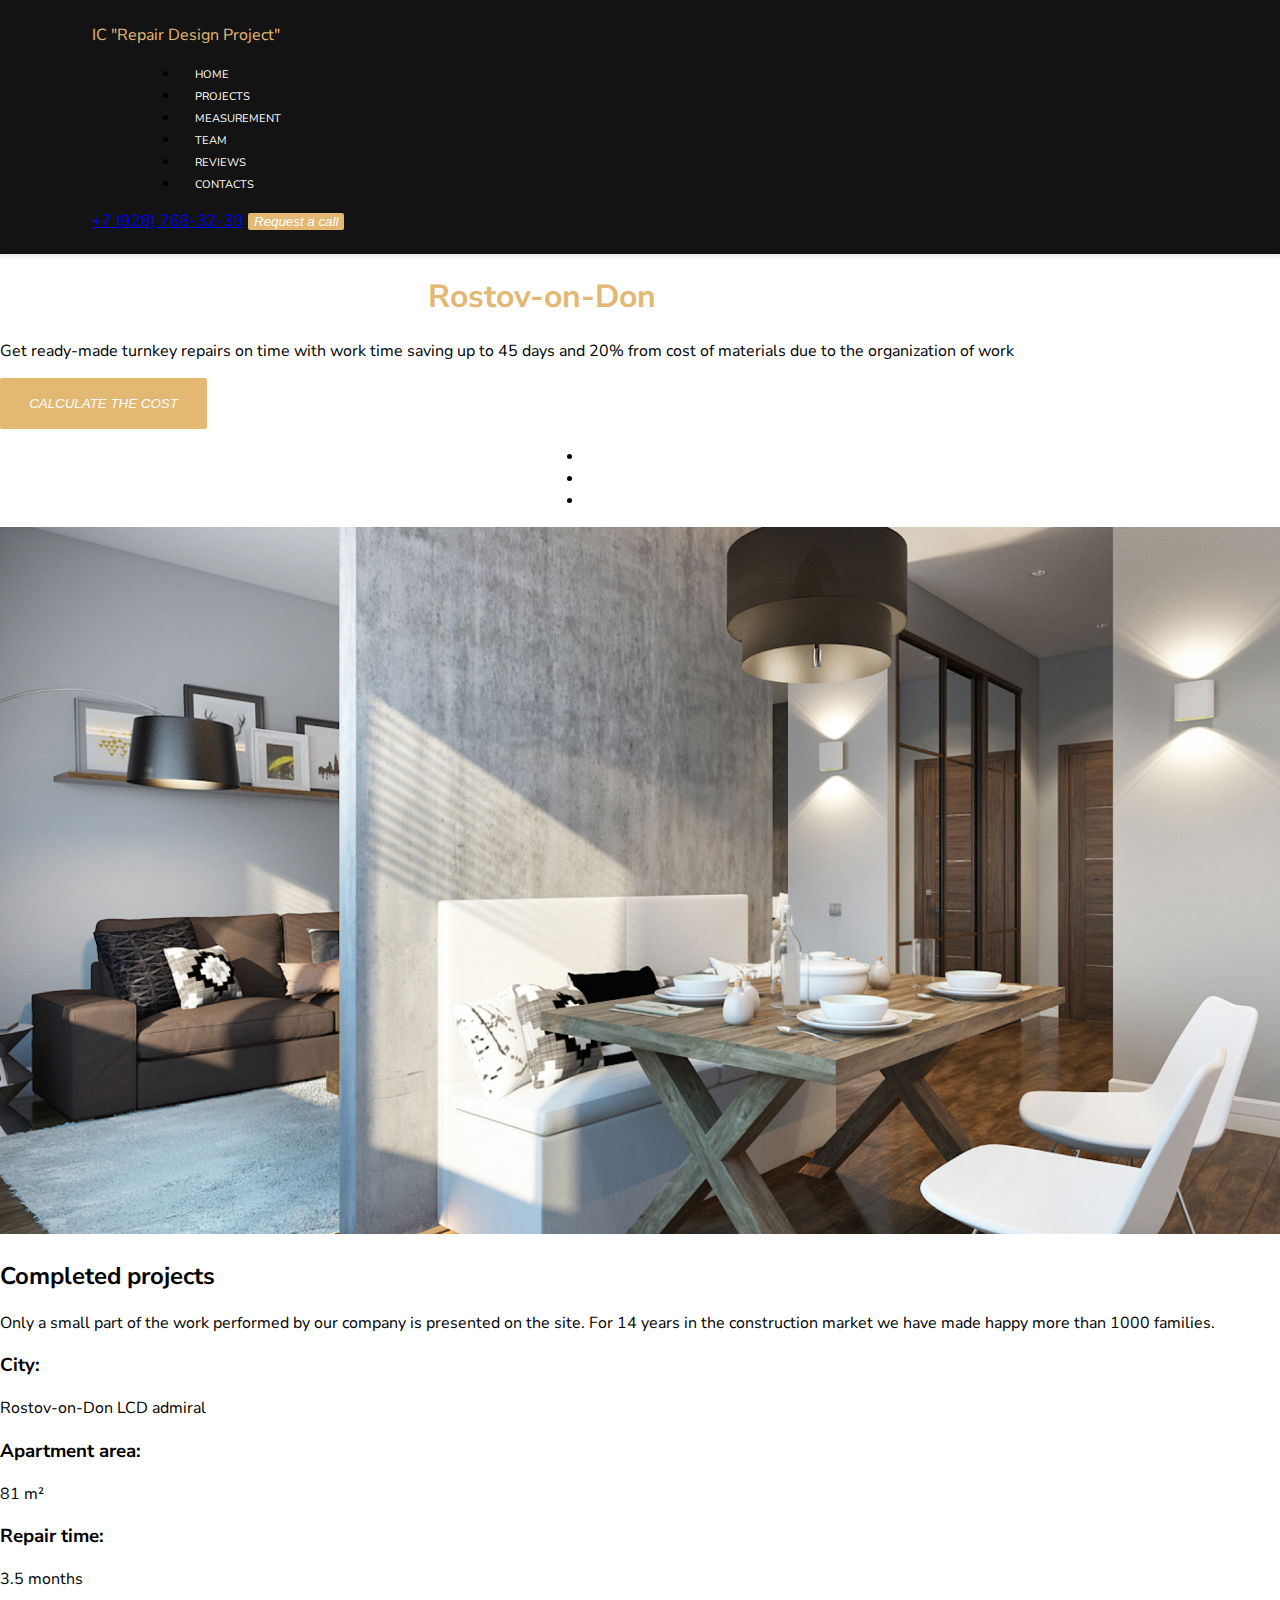
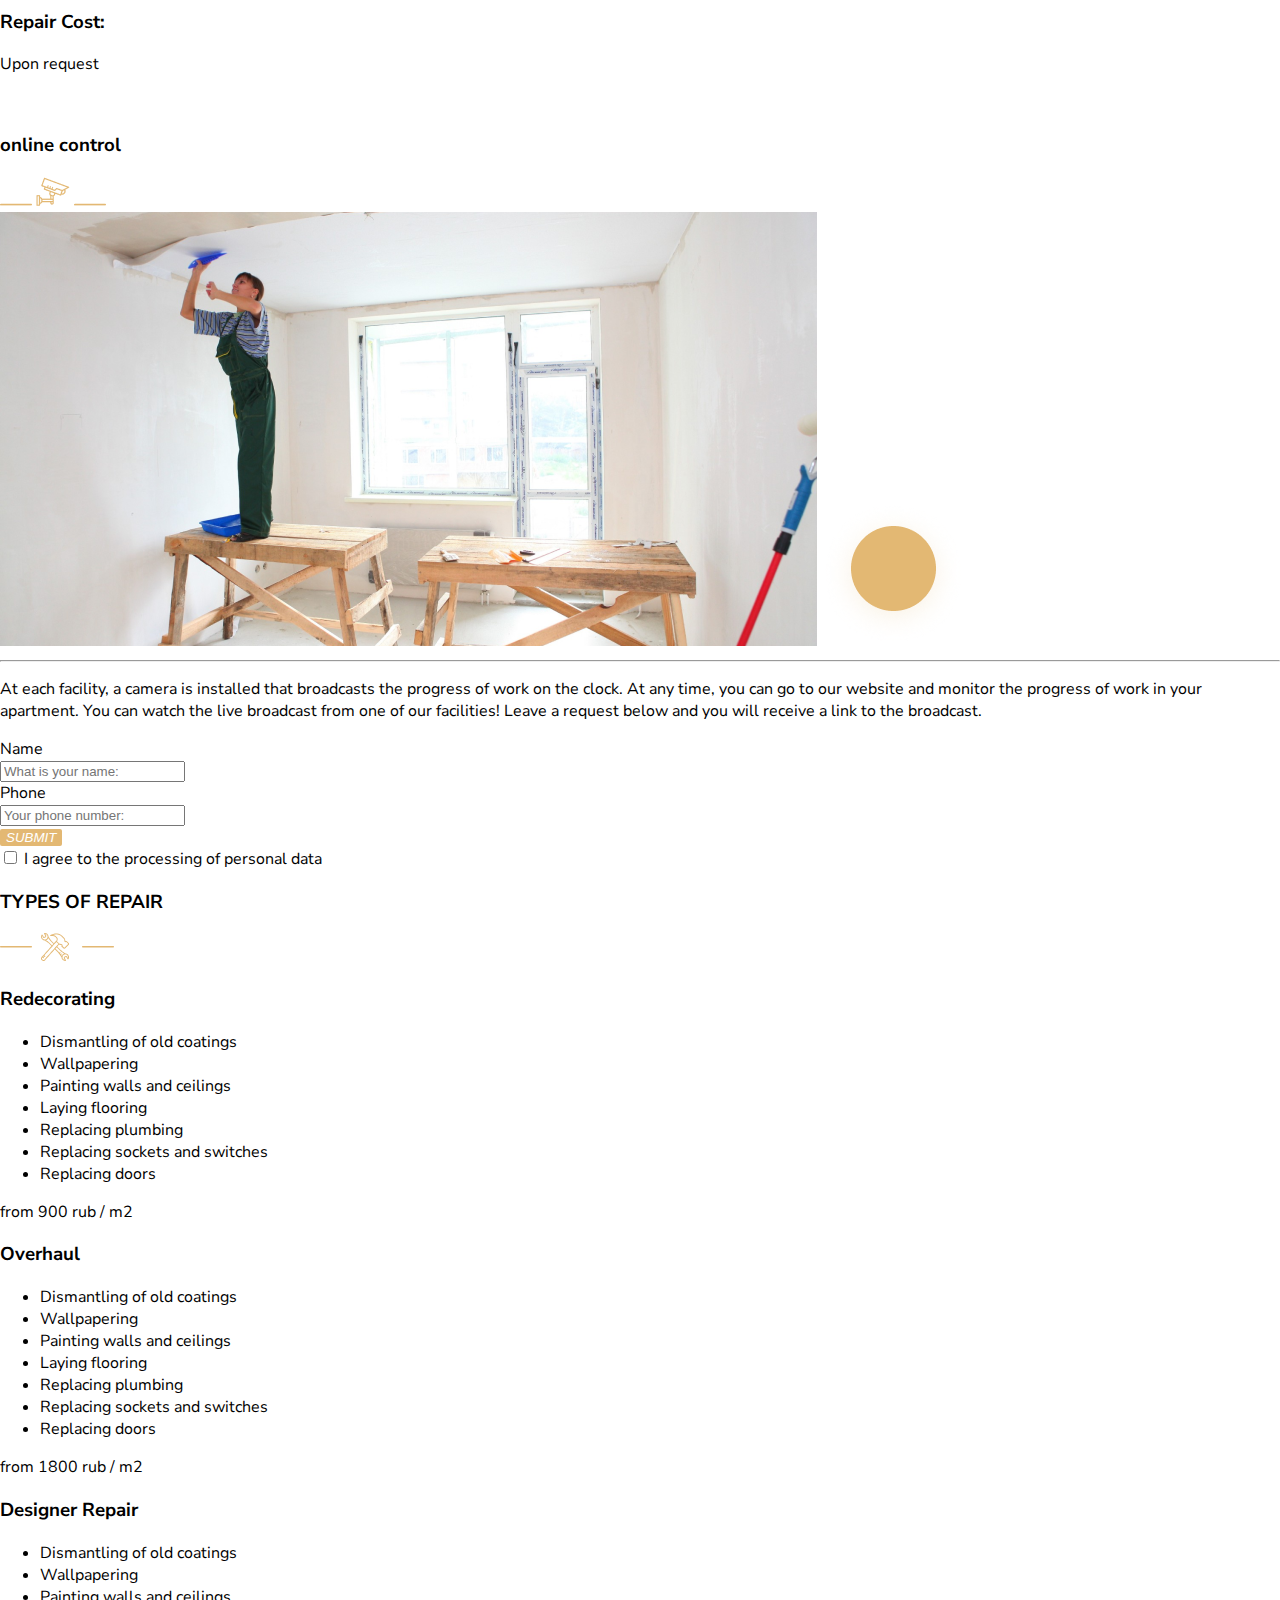
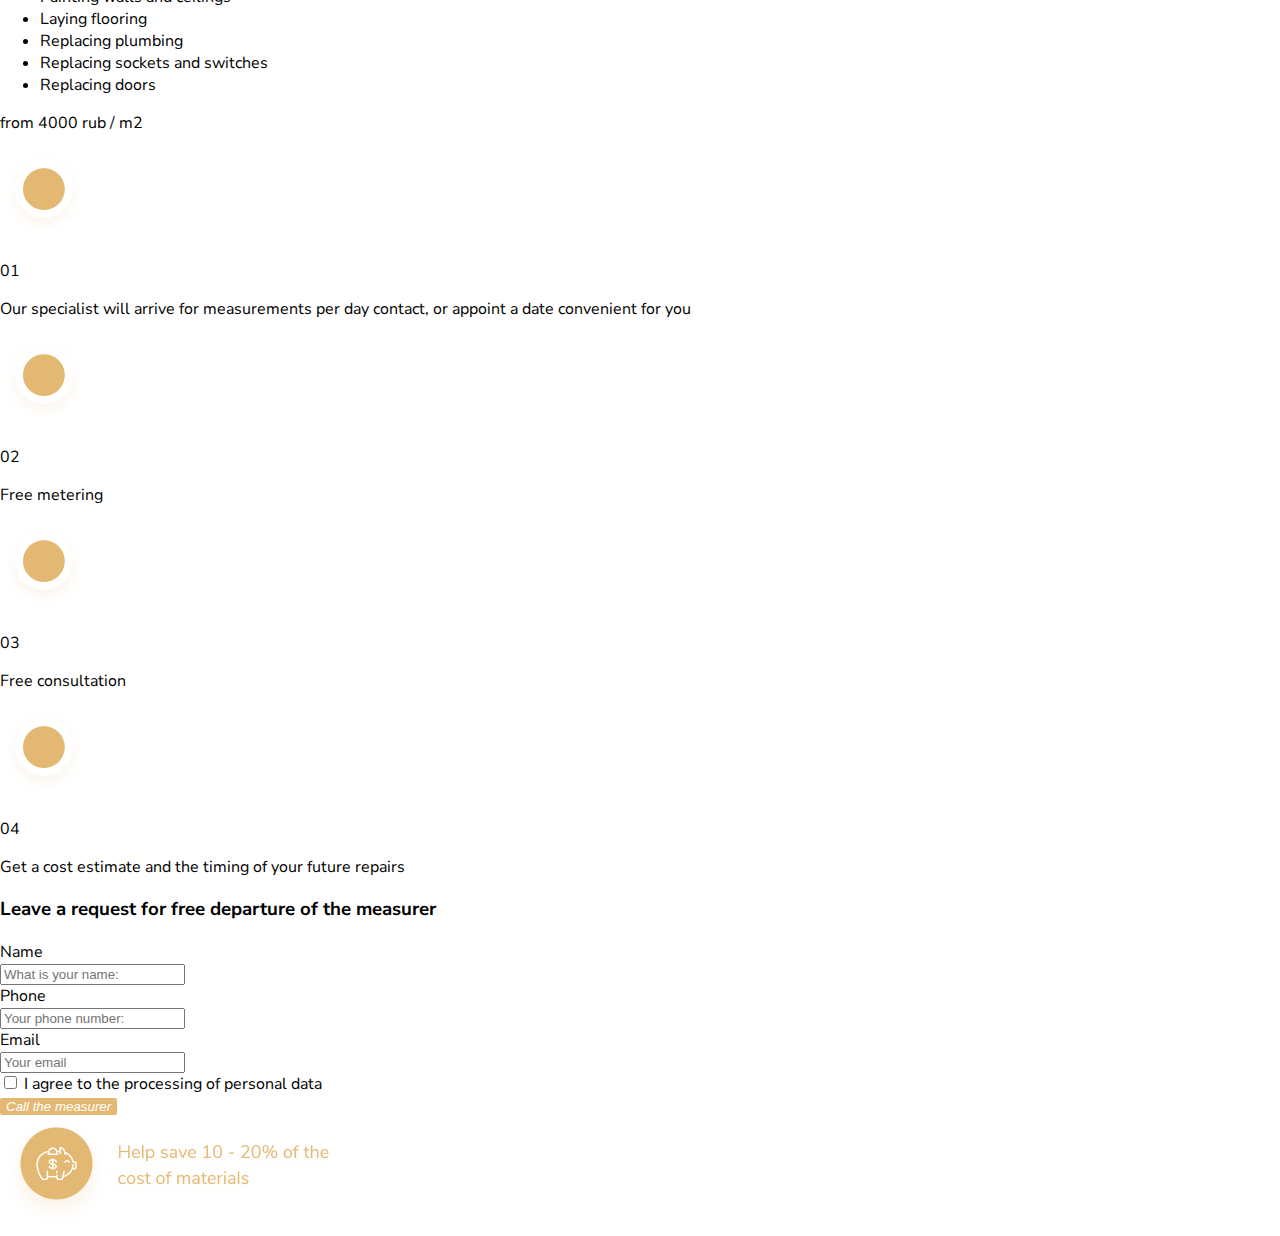
==== second.html @ 8abfab28 "added assets, updated index.html, added second.html" ====
<!DOCTYPE html>
<html lang="en">
<head>
    <meta charset="UTF-8">
    <meta name="viewport" content="width=device-width, initial-scale=1.0">
    <title>IC "Repair Design Project"</title>
    <link rel="stylesheet" href="styles.css">
    <link rel="preconnect" href="https://fonts.googleapis.com">
    <link rel="preconnect" href="https://fonts.gstatic.com" crossorigin>
    <link href="https://fonts.googleapis.com/css2?family=Nunito+Sans:wght@200;400;600;700;800&display=swap" rel="stylesheet">

</head>
<body>
    <header class="header">
        <div class="header-container">
            <span class="logo">IC "Repair Design Project"</span>
            
            <nav class="navigation">
                <ul>
                    <li>
                        <a href="#">HOME</a>
                    </li>
                    <li>
                        <a href="#">PROJECTS</a>
                    </li>
                    <li>
                        <a href="#">MEASUREMENT</a>
                    </li>
                    <li>
                        <a href="#">TEAM</a>
                    </li>
                    <li>
                        <a href="#">REVIEWS</a>
                    </li>
                    <li>
                        <a href="#">CONTACTS</a>
                    </li>
                </ul>
            </nav>

            <span class="phone-number"><a href="tel:+79287683239">+7 (928) 768-32-39</a></span>

            <button type="submit" class="request-call">Request a call</button>
        </div>
    </header>

    <main>
        <section class="first-section">
            <div class="first-section-container">
                <h1>
                    Turnkey Repair in the city of <span class="rostov-color">Rostov-on-Don</span>
                </h1>
                <p>
                    Get ready-made turnkey repairs on time
                    with work time saving up to 45 days and 20% from
                    cost of materials due to the organization of work
                </p>
                <div class="button-container">
                    <button type="submit">CALCULATE THE COST</button>
                    <button type="submit" class="submit">SUBMIT YOUR APPLICATION</button>
                </div>
            </div>
        </section>

        <section class="second-section">
            <div class="second-section-container">
                <nav class="custom-navigation">
                    <ul>
                        <li><a href="#">Rostov-on-Don, Admiral</a></li>
                        <li><a href="#">Sochi Thieves</a></li>
                        <li><a href="#">Rostov-on-Don Patriotic</a></li>
                    </ul>
                </nav>
                <div class="picture-container">
                    <img src="assets/image 4.3.jpg" alt="picture">
                    <div class="text-container">
                        <h2>Completed projects</h2>
                        <p>
                            Only a small part of the work performed by our company 
                            is presented on the site. For 14 years in the construction market 
                            we have made happy more than 1000 families.
                        </p>
                        <div class="sub-sections">
                            <div class="sub-section">
                                <h3>City:</h3>
                                <p>Rostov-on-Don LCD admiral</p>
                            </div>
                            <div class="sub-section">
                                <h3>Apartment area:</h3>
                                <p>81 m²</p>
                            </div>
                            <div class="sub-section">
                                <h3>Repair time:</h3>
                                <p>3.5 months</p>
                            </div>
                            <div class="sub-section">
                                <h3>Repair Cost:</h3>
                                <p>Upon request</p>
                            </div>
                        </div>
                    </div>
                    <img src="assets/Group 2.18.png" alt="slider">
                </div>
            </div>
        </section>

        <section class="third-section">
            <div class="third-section-container">
                <h3>online control</h3>
                <div class="camera-photo-group">
                    <img src="assets/Rectangle 6.7.png" alt="">
                    <img src="assets/Group.png" alt="camera">
                    <img src="assets/Rectangle 6.7.png" alt="">
                </div>
                <img src="assets/image 6.png" alt="picture">
                <img src="assets/Ellipse.png" alt="Ellipse">
                <img src="assets/Polygon.png" alt="Polygon">
                <hr>
                <p>
                    At each facility, a camera is installed that broadcasts 
                    the progress of work on the clock. At any time, you can 
                    go to our website and monitor the progress of work in your apartment. 
                    You can watch the live broadcast from one of our facilities!
                    Leave a request below and you will receive a link to the broadcast.
                </p>
                <form class="first-form">
                    <label for="name">Name</label><br>
                    <input type="text" id="name" name="name" placeholder="What is your name:"><br>
                    <label for="phone">Phone</label><br>
                    <input type="tel" id="phone" name="phone" placeholder="Your phone number:"><br>
                    <button type="submit">SUBMIT</button><br>
                    <input type="checkbox" id="agreement" name="agreement" value="Agreement">
                    <label for="agreement">I agree to the processing of personal data</label><br>
                </form>
            </div>
        </section>

        <section class="forth-section">
            <div class="forth-section-container">
                <h3>TYPES OF REPAIR</h3>
                <div class="instruments-photo-group">
                    <img src="assets/Group 2.9.png" alt="instruments">
                </div>
                <div class="product-card">
                    <div class="description">
                        <h3>Redecorating</h3>
                        <ul>
                            <li>Dismantling of old coatings</li>
                            <li>Wallpapering</li>
                            <li>Painting walls and ceilings</li>
                            <li>Laying flooring</li>
                            <li>Replacing plumbing</li>
                            <li>Replacing sockets and switches</li>
                            <li>Replacing doors</li>
                        </ul>
                        <div>
                            <p class="price">from 900 rub / m2</p>
                        </div>
                    </div>
                    
                    <div class="description">
                        <h3>Overhaul</h3>
                        <ul>
                            <li>Dismantling of old coatings</li>
                            <li>Wallpapering</li>
                            <li>Painting walls and ceilings</li>
                            <li>Laying flooring</li>
                            <li>Replacing plumbing</li>
                            <li>Replacing sockets and switches</li>
                            <li>Replacing doors</li>
                        </ul>
                        <div>
                            <p class="price">from 1800 rub / m2</p>
                        </div>
                    </div>
                    
                    <div class="description">
                        <h3>Designer Repair</h3>
                        <ul>
                            <li>Dismantling of old coatings</li>
                            <li>Wallpapering</li>
                            <li>Painting walls and ceilings</li>
                            <li>Laying flooring</li>
                            <li>Replacing plumbing</li>
                            <li>Replacing sockets and switches</li>
                            <li>Replacing doors</li>
                        </ul>
                    </div>
                    <div>
                        <p class="price">from 4000 rub / m2</p>
                    </div>
                </div>
                <div class="consultation-section">
                    <div class="pros">
                        <div class="pros-order">
                            <img src="assets/framesercule.png" alt="Ellipse">
                            <p class="num-position">01</p>
                            <p>
                                Our specialist will arrive for measurements per day
                                contact, or appoint a date convenient for you
                            </p>
                        </div>
                        <div class="pros-order">
                            <img src="assets/framesercule.png" alt="Ellipse">
                            <p class="num-position">02</p>
                            <p>
                                Free metering
                            </p>
                        </div>
                        <div class="pros-order">
                            <img src="assets/framesercule.png" alt="Ellipse">
                            <p class="num-position">03</p>
                            <p>
                                Free consultation
                            </p>
                        </div>
                        <div class="pros-order">
                            <img src="assets/framesercule.png" alt="Ellipse">
                            <p class="num-position">04</p>
                            <p>
                                Get a cost estimate and the timing of your future repairs
                            </p>
                        </div>
                    </div>
                </div>
                <form class="second-form">
                    <h3>Leave a request for free departure of the measurer</h3>
                    <label for="fname">Name</label><br>
                    <input type="text" id="fname" name="fname" placeholder="What is your name:"><br>
                    <label for="mphone">Phone</label><br>
                    <input type="tel" id="mphone" name="mphone" placeholder="Your phone number:"><br>
                    <label for="email">Email</label><br>
                    <input type="email" id="email" name="email" placeholder="Your email"><br>
                    <input type="checkbox" id="agreement" name="agreement" value="Agreement">
                    <label for="agreement">I agree to the processing of personal data</label><br>
                    <button type="submit">Call the measurer</button>
                </form>
                <img src="assets/Group 20.png" alt="discount">
            </div>
        </section>
    </main>

    <footer>

    </footer>
</body>
</html>
---- styles.css ----
body {
    font-family: 'Nunito Sans';
    margin: 0;
    padding: 0;
}

.background-container {
    position: relative;
    width: 100%;
    height: 100vh; /* Занять всю высоту экрана */
    background-image: url('assets/image\ 4.3.jpg'); /* Укажите путь к изображению */
    background-size: cover; /* Покрытие всего экрана */
    background-position: center; /* Центровка изображения */
    font-size: 11px;
}

.overlay {
    position: absolute;
    top: 0;
    left: 0;
    right: 0;
    bottom: 0;
    background-color: #000000B2; /* Полупрозрачный черный цвет */
    z-index: 1; /* Устанавливаем выше фона */
}

header {
    position: relative; /* Позиционируем относительно родителя */
    z-index: 2; /* Устанавливаем выше полупрозрачного слоя */
    display: flex;
    justify-content: space-between;
    align-items: center;
    background-color: #131313;
    box-shadow: 0 2px 4px rgba(0, 0, 0, 0.1);
    padding: 24px 92px;
    padding-bottom: 22px;
}

.first-title {
    padding: 0 92px; /* Отступы по 92 пикселя с двух сторон для заголовка */
}

.content {
    position: absolute; /* Абсолютное позиционирование */
    top: 194px; /* Отступ сверху */
    bottom: 208px; /* Отступ снизу */
    left: 134px; /* Отступ слева */
    right: 627.89px; /* Отступ справа */
    width: calc(100% - 134px - 627.89px); /* Вычисляем ширину по отступам */
    height: auto; /* Высота можно автоматизировать с учетом контента */
    border-radius: 2px 0px 0px 0px; /* Скругление углов */
    border: 1px solid transparent; /* Прозрачная граница */
    opacity: 1; /* 1 для видимости */
    z-index: 2; /* Поверх остальных элементов */
}

.extra-padding {
    padding-bottom: 92px; /* Отступ после кнопки */
}

nav {
    display: flex;
    justify-content: center;
}

nav a {
    margin: 0 15px;
    text-decoration: none;
    color: #FFFFFF;
    font-size: 11px;
}

.logo a, .home a {
    color: #E3B873;
    text-decoration: none;
}

.contact {
    display: flex;
    align-items: center;
}

.contact button {
    text-transform: uppercase;
    width: 161px;
    height: 37px;
    margin-left: 45px;
    font-family: 'Nunito Sans';
    font-size: 11px;
}

.contact a {
    margin-left: 67.36px;
    color: #E3B873;
    text-decoration:none;
    border-bottom: 1px solid;
}

.button-container {
    display: flex;
    justify-content: flex-start; /* Изменено для упрощения управления отступами */
    margin-top: 15px;
}

.button-container button {
    width: 207px;
    height: 51px;
    margin-right: 20px; /* Установите отступ справа для всех кнопок */
}

.button-container button:last-child {
    margin-right: 0; /* Уберите отступ у последней кнопки */
}

.submit {
    background-color: transparent;
    border: 2px solid white;
    color: white;
}


button {
    border: none;
    background-color: #E3B873;
    color: white;
    cursor: pointer;
    border-radius: 2px;
    font-style: italic;
}

button:hover { 
    background-color: #E3B87333;
}

.content p, h1 {
    color: #FFFFFF;
}

.content p {
  font-family: 'Nunito Sans';
  font-size: 22px;
  font-weight: 400;
  line-height: 36.01px;
}

.content h1 {
    font-family: 'Yeseva One';
    text-transform: uppercase;
    font-size: 40px;
}

span {
    color: #E3B873;
}

body .custom-background {
    background-color: #131313 !important;
    color: white;
    font-family: 'Nunito Sans', Arial, sans-serif;
}

.custom-container {
    background-color: #131313;
    color: white;
    padding: 20px;
}

.links.custom-links {
    position: relative;
    text-align: right;
    padding: 107px 190.55px 0 0;
}

.links.custom-links a {
    text-transform: uppercase;
    color: rgba(255, 255, 255, 0.3);
    margin-right: 15px;
    text-decoration: none;
    font-family: 'Yeseva One';
}

.links.custom-links a.active {
    color: #E3B873;
    padding-bottom: 6.68px;
    border-bottom: 1px solid;
}

.photo-container {
    display: flex;
    justify-content: flex-end;
    align-items: flex-start;
    padding: 45.36px 134.55px 0 0;
}

.photo-box.custom-photo-box {
    background-color: gray;
    width: 679px;
    height: 482.38px;
    opacity: 1;
    margin-top: 45px;
    margin-right: 112px;
    align-self: flex-start;
}

.photo-box.custom-photo-box img {
    width: 100%;
    height: 100%;
    object-fit: cover;
    display: block;
}

.parent-container {
    display: flex;
    position: relative;
    flex-direction: row;
}

.photo-container {
    padding: 0; /* Убедитесь, что отступы по умолчанию ноль */
}

.text-section.custom-text-section {
    flex: 1;
    position: relative;
    padding: 20px;
}

.text-section.custom-text-section h2 {
    color: #E3B873;
    margin: 0 0 34px 134.45px;
    font-family: 'Yeseva One';
    text-transform: uppercase;
}

.text-section.custom-text-section p {
    margin: 0; /* Убираем отступы */
    font-size: 14px;
    line-height: 26.73px;
    margin-left: 134.45px;
}

.sub-sections.custom-sub-sections {
    display: grid;
   grid-template-columns: repeat(2, minmax(200px, 1fr));/* Две колонки одинаковой ширины */
    gap: 34px;
    justify-items: start;
    margin: 42px 0 0 134.45px;
}

.sub-section.custom-sub-section {
    box-sizing: border-box;
    padding-bottom: 29px;
    margin: 0;
    position: relative;
}

.sub-section.custom-sub-section h3 {
    text-transform: uppercase;
    color: #E3B873;
    margin: 0;
    font-family: 'Yeseva One';
}

.sub-section.custom-sub-section p {
    margin-left: 0;
}

.slideshow.custom-slideshow {
    position: absolute;
    top: 512px; /* Вертикальное расстояние от верхней границы родителя */
    left: 155px; /* Горизонтальное расстояние от левой границы родителя */
    width: 205.68px; /* Установите ширину */
    height: 13.28px; /* Установите высоту */
}

.centered-title.custom-centered-title {
    text-align: center; /* Выравнивание по центру */
    margin-top: 700px; /* Отступ сверху */
    color: white; /* Цвет текста */
    font-family: 'Yeseva One';
    font-size: 20px;
    text-transform: uppercase;
}



.photo-box.custom-photo-box {
    max-width: 100%; /* Максимальная ширина */
    overflow: hidden; /* Скрытие лишних частей изображения */
}

.photo-box.custom-photo-box img {
    width: 100%; /* Заполнение ширины контейнера */
    height: auto; /* Автоматическая высота для сохранения пропорций */
    object-fit: cover; /* Сохранить пропорции и заполнить контейнер */
}


/* Для устройств с шириной экрана 768px и меньше */
@media (max-width: 768px) {
  .content {
    width: calc(100% - 20px); /* Полная ширина с отступами */
    top: 50px;                 /* Оставим стандартный верхний отступ */
    left: 10px;                /* Оставим стандартный левый отступ */
    right: 10px;               /* Оставим стандартный правый отступ */
    bottom: 20px;              /* Оставим стандартный нижний отступ */
  }
}

/* Для еще меньших экранов (например, телефоны) */
@media (max-width: 480px) {
  .content {
    width: calc(100% - 10px); /* Почти полная ширина с минимальными отступами */
    top: 20px;                /* Адаптируем верхний отступ */
    left: 5px;                /* Левый отступ */
    right: 5px;               /* Правый отступ */
    bottom: 10px;             /* Нижний отступ */
  }
}

/* Дополнительный медиазапрос для планшетов (если необходимо) */
@media (max-width: 600px) {
  .content {
    top: 40px;                /* Можно уменьшить отступ сверху на планшетах */
    left: 8px;                /* Левый отступ */
    right: 8px;               /* Правый отступ */
  }
}
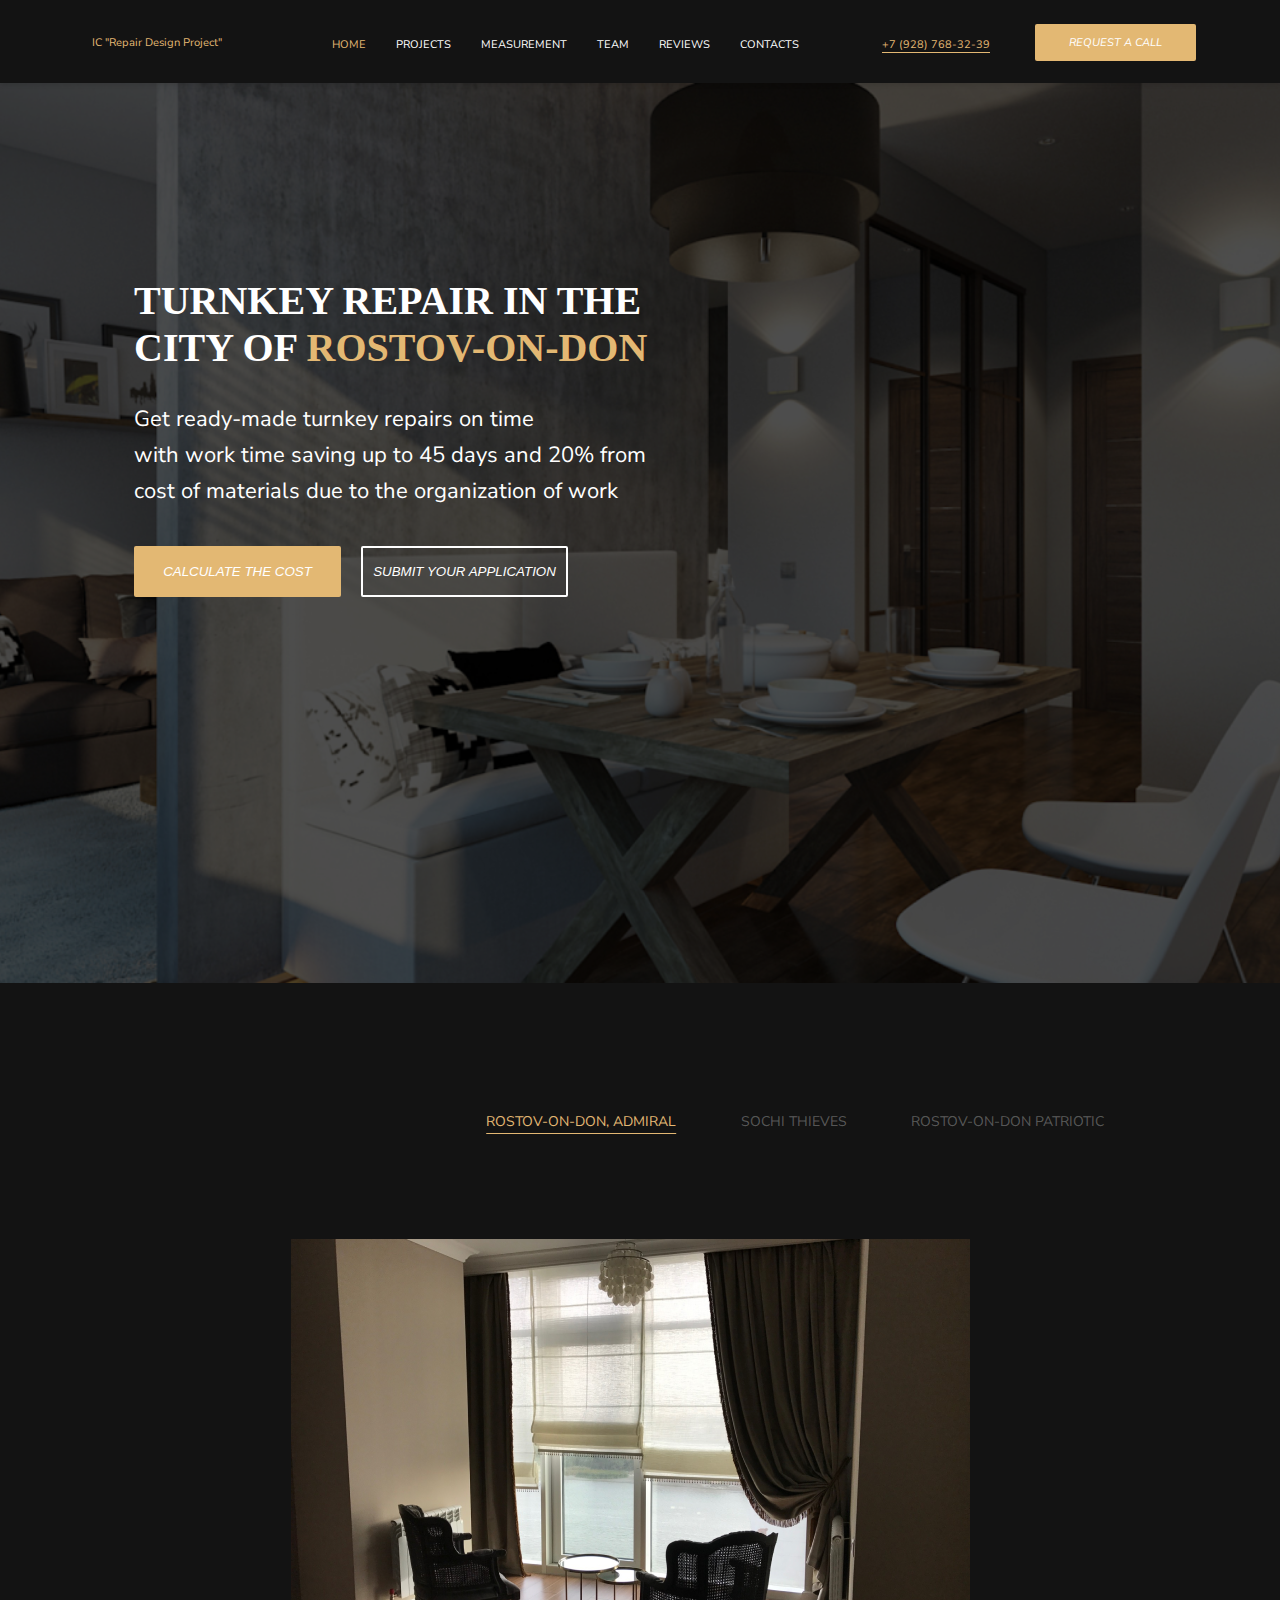
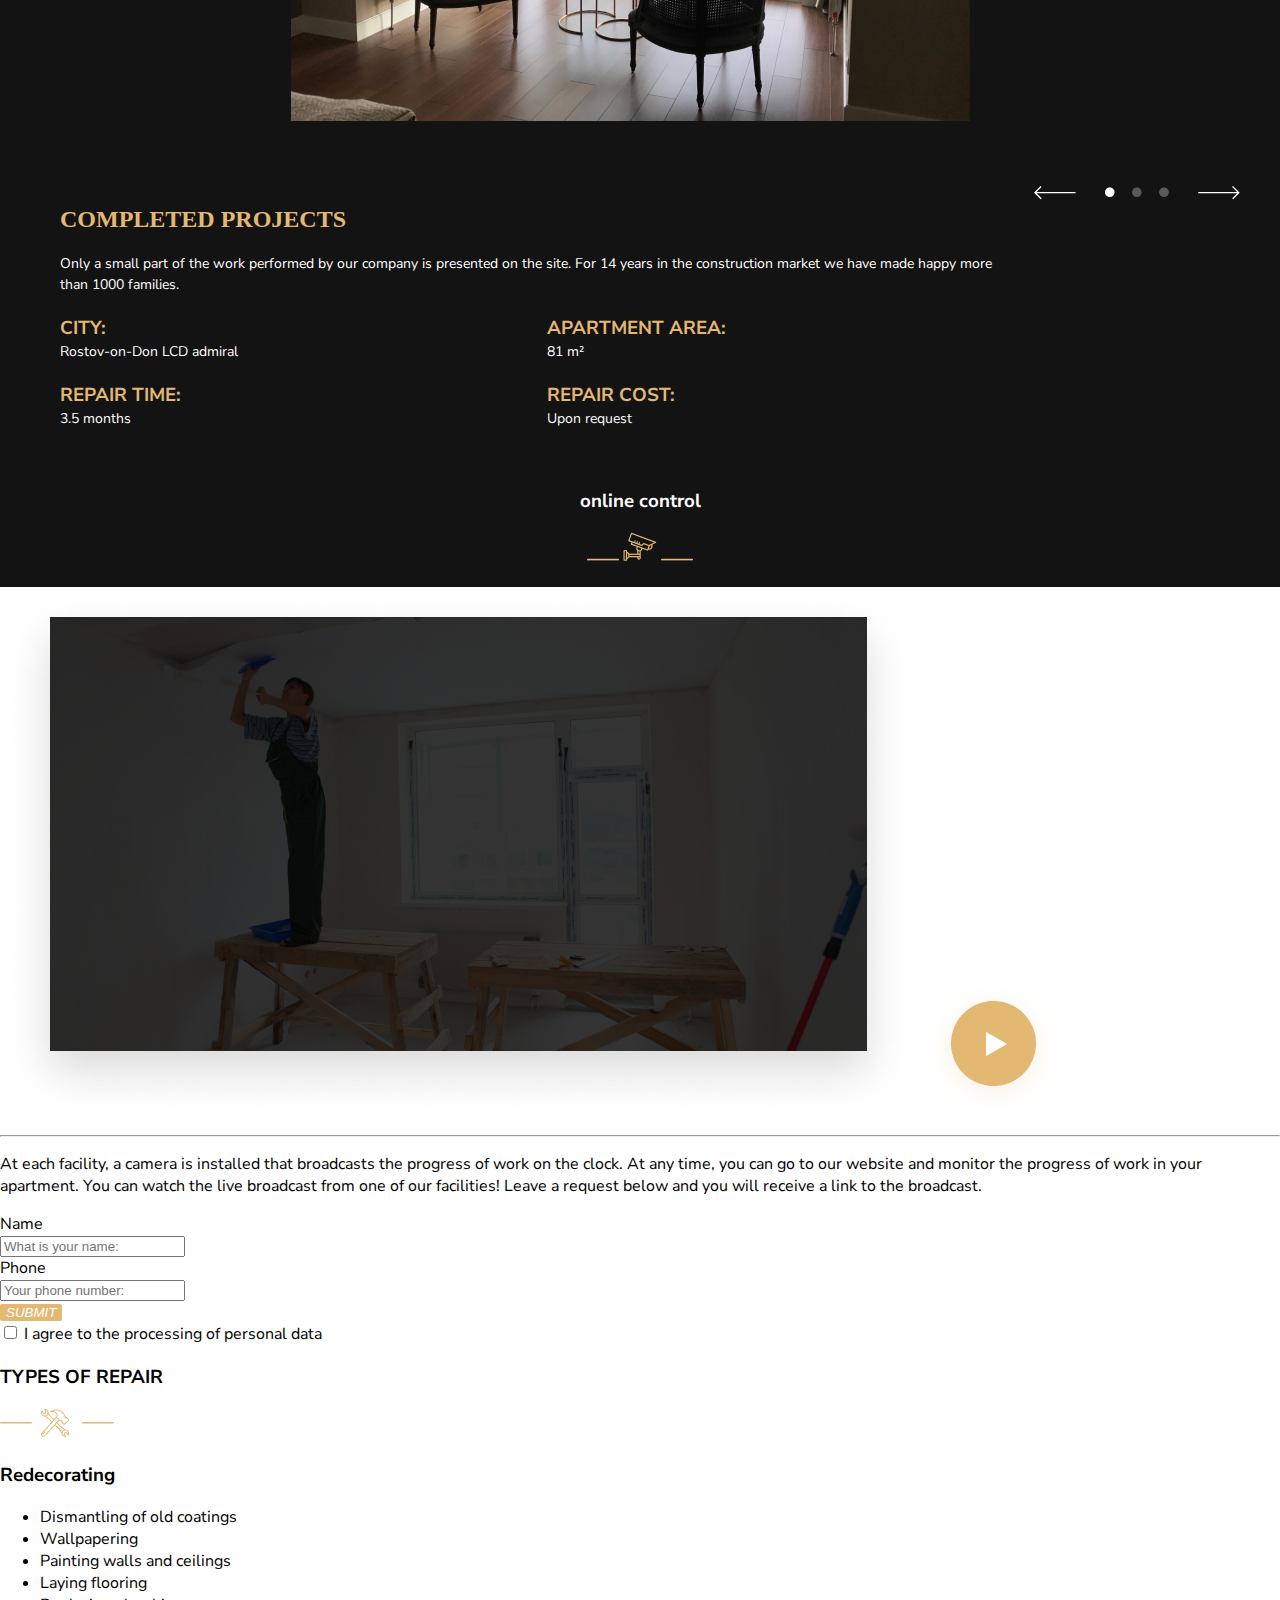
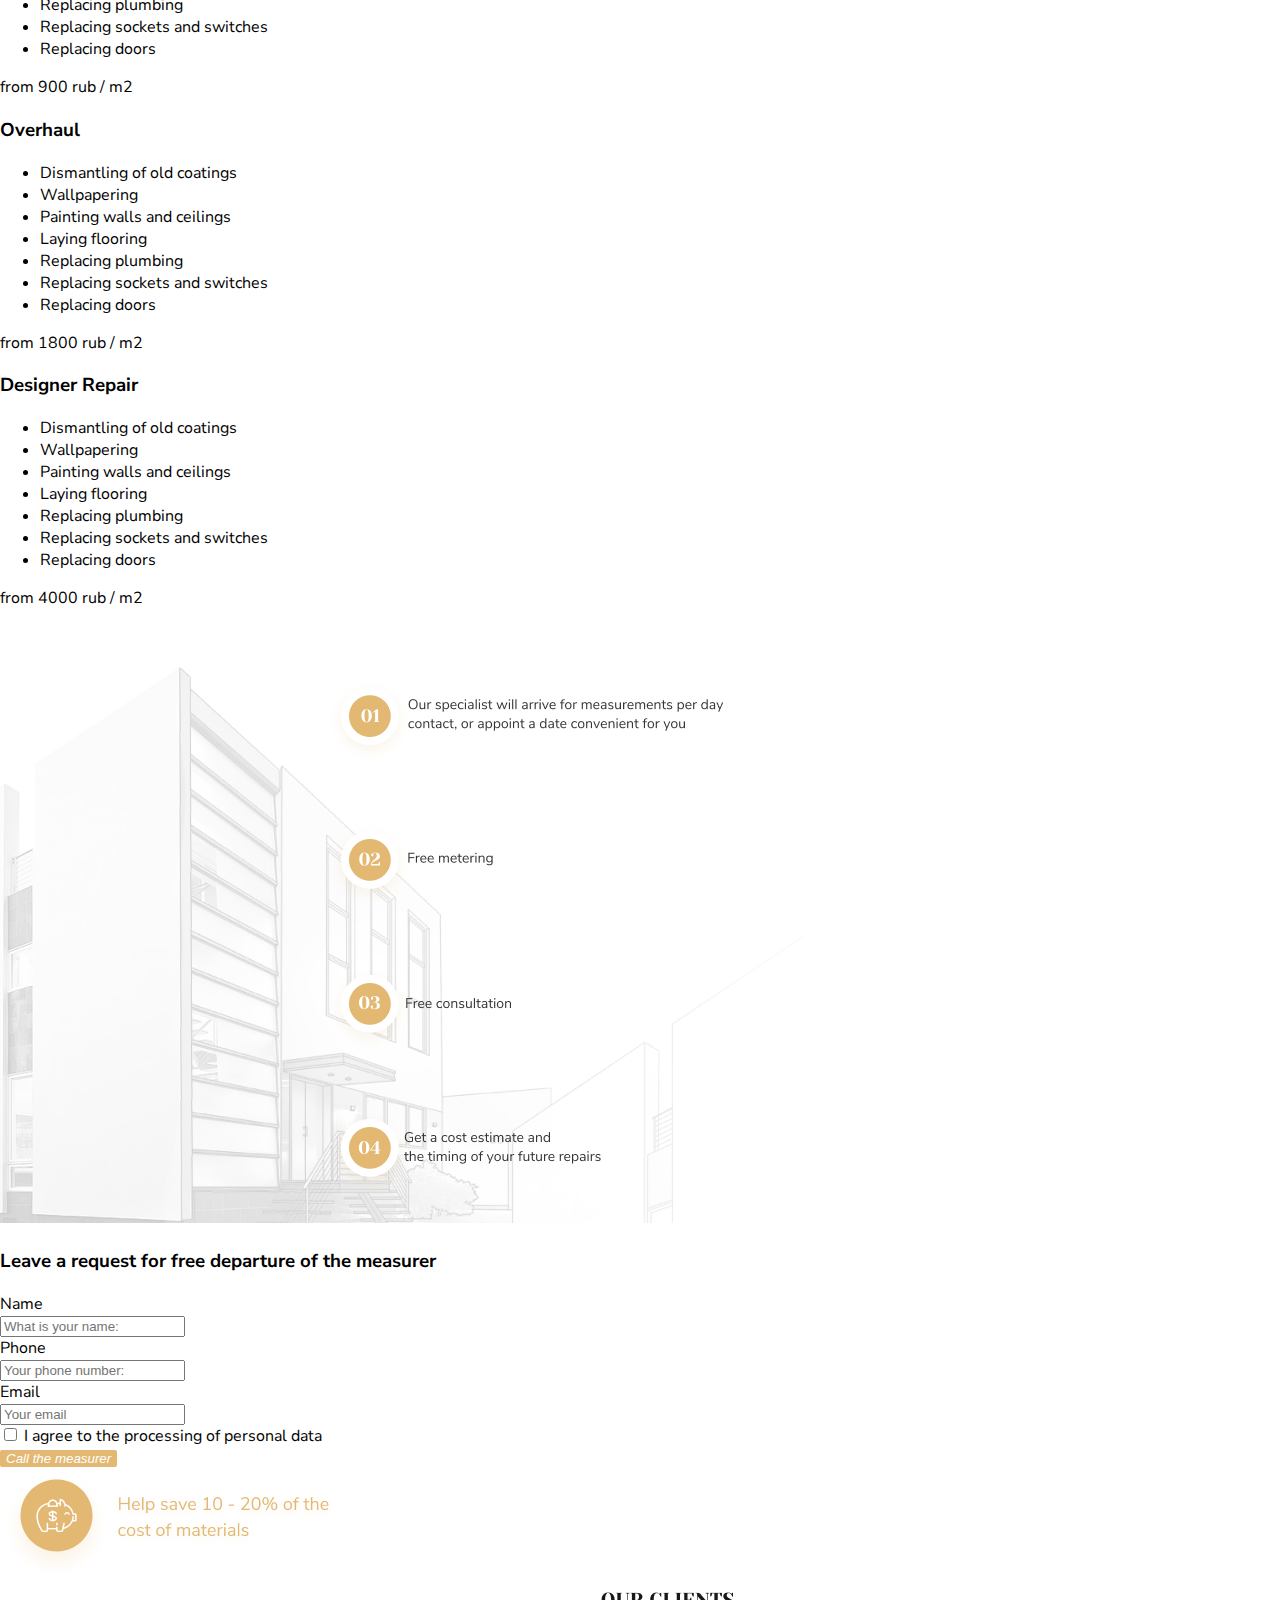
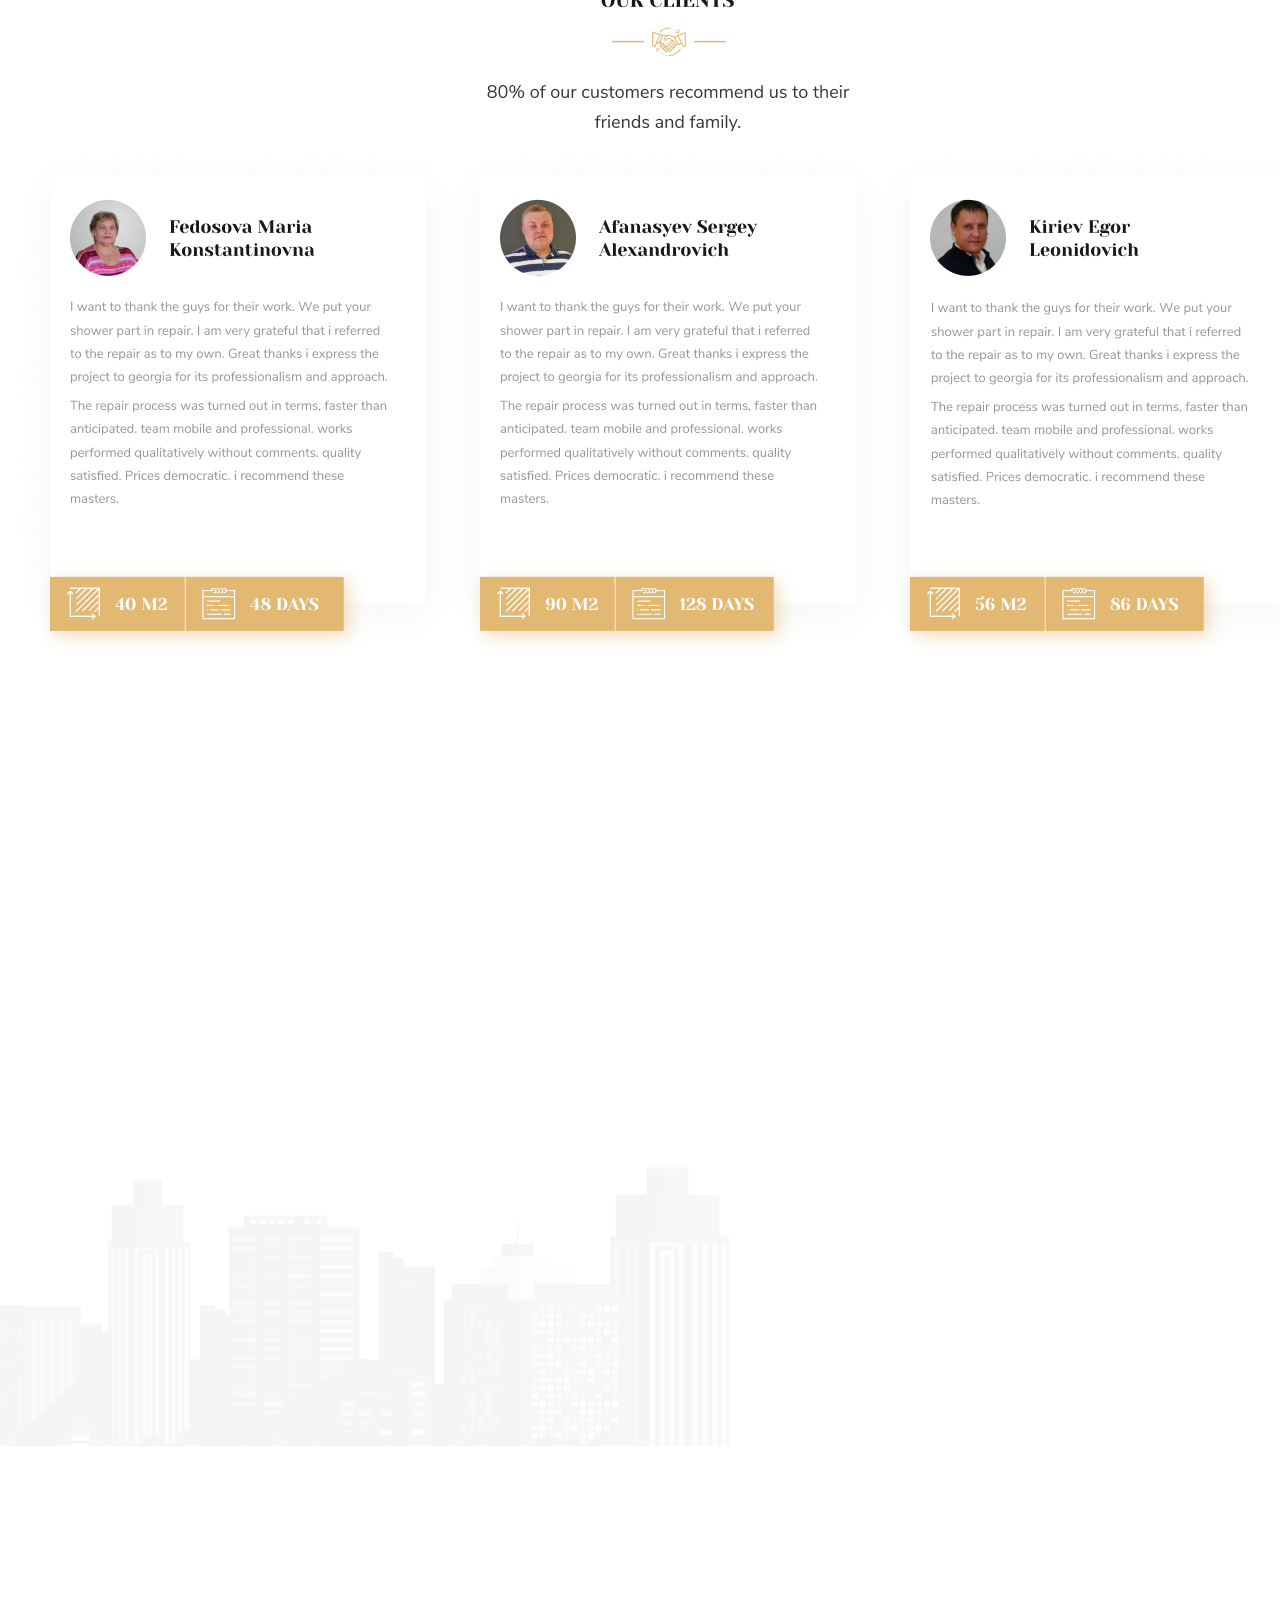
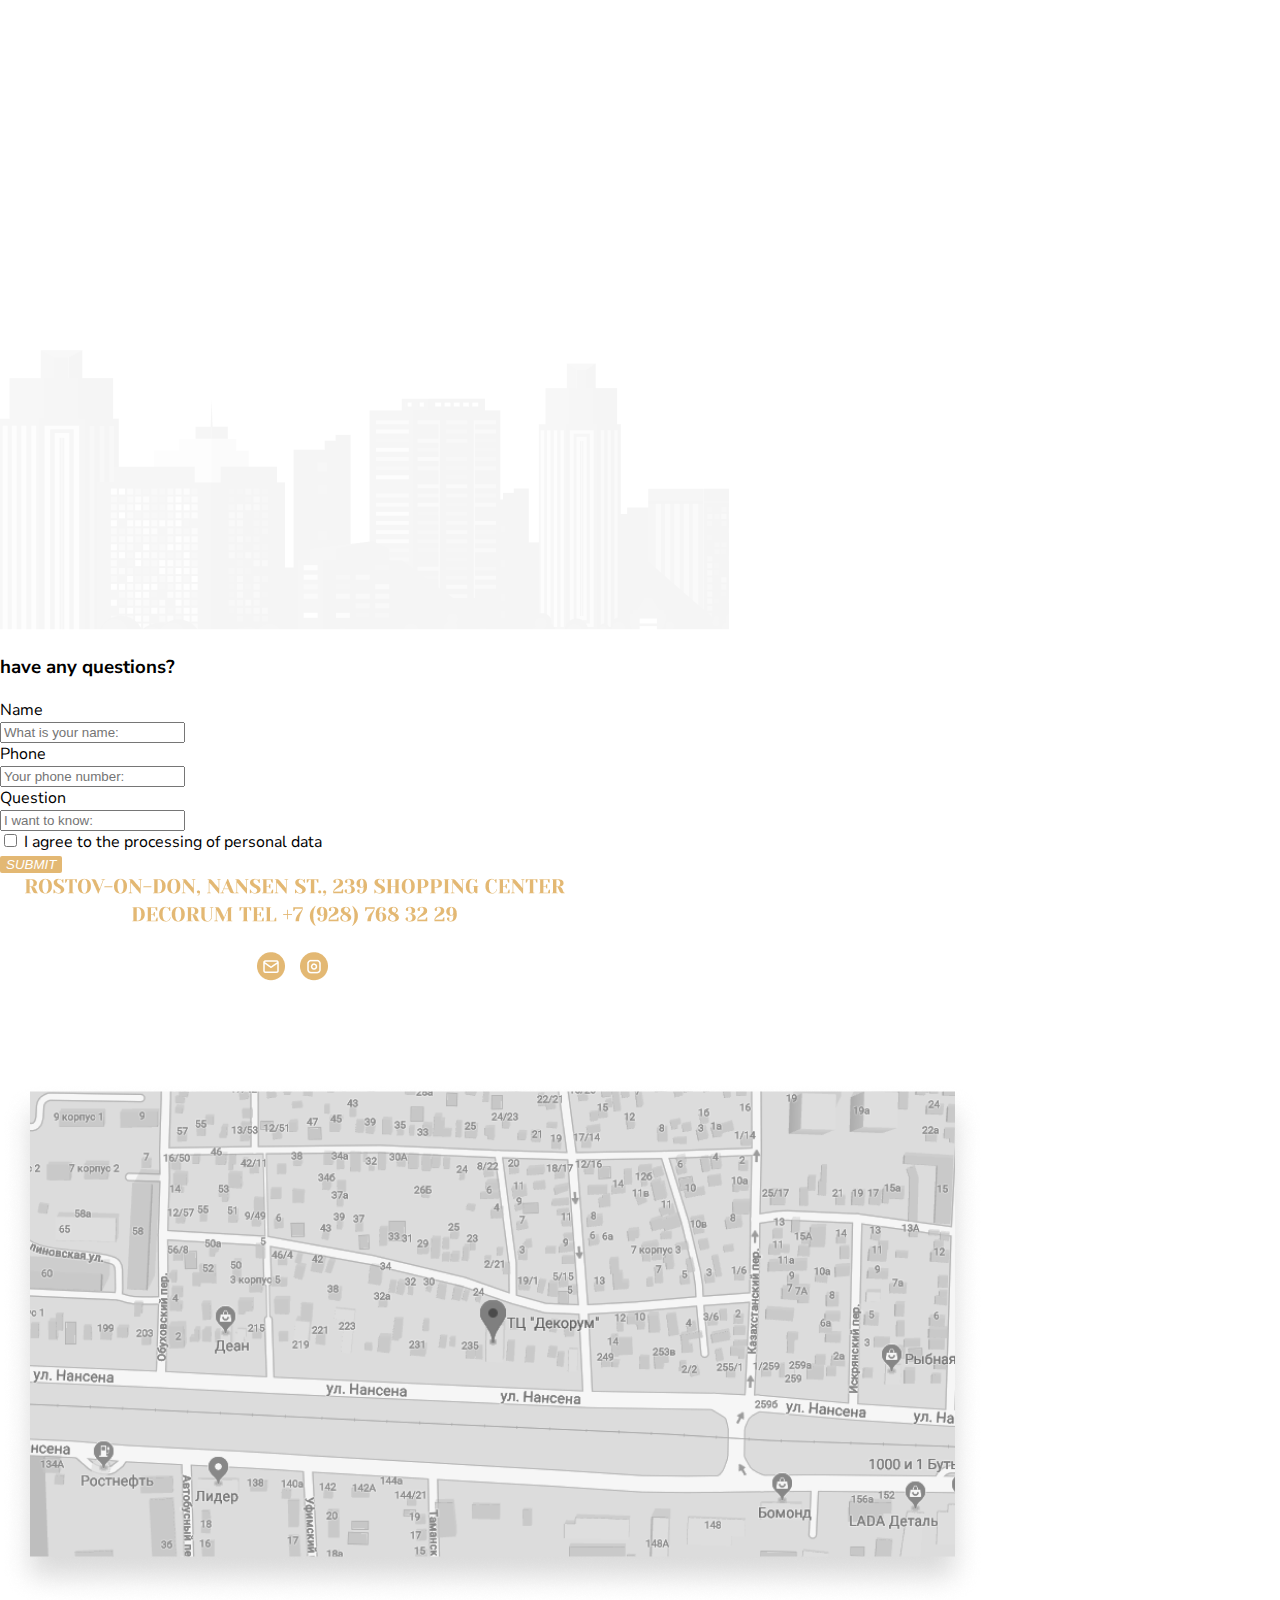
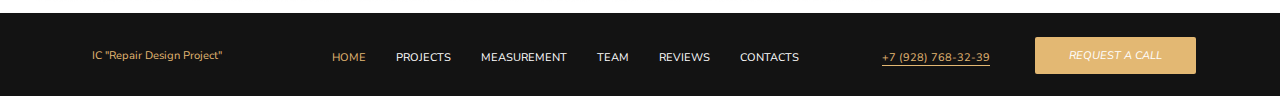
==== commit b68aa203: "second container still not ready" ====
--- a/second.html
+++ b/second.html
@@ -4,7 +4,7 @@
     <meta charset="UTF-8">
     <meta name="viewport" content="width=device-width, initial-scale=1.0">
     <title>IC "Repair Design Project"</title>
-    <link rel="stylesheet" href="styles.css">
+    <link rel="stylesheet" href="style.css">
     <link rel="preconnect" href="https://fonts.googleapis.com">
     <link rel="preconnect" href="https://fonts.gstatic.com" crossorigin>
     <link href="https://fonts.googleapis.com/css2?family=Nunito+Sans:wght@200;400;600;700;800&display=swap" rel="stylesheet">
@@ -18,7 +18,7 @@
             <nav class="navigation">
                 <ul>
                     <li>
-                        <a href="#">HOME</a>
+                        <a href="#"><span class="home">HOME</span></a>
                     </li>
                     <li>
                         <a href="#">PROJECTS</a>
@@ -46,13 +46,14 @@
 
     <main>
         <section class="first-section">
+            <div class="overlay"></div> <!-- Полупрозрачный слой -->
             <div class="first-section-container">
                 <h1>
-                    Turnkey Repair in the city of <span class="rostov-color">Rostov-on-Don</span>
+                    Turnkey Repair in the <br> city of <span class="rostov-color">Rostov-on-Don</span>
                 </h1>
                 <p>
-                    Get ready-made turnkey repairs on time
-                    with work time saving up to 45 days and 20% from
+                    Get ready-made turnkey repairs on time <br>
+                    with work time saving up to 45 days and 20% from <br>
                     cost of materials due to the organization of work
                 </p>
                 <div class="button-container">
@@ -66,13 +67,13 @@
             <div class="second-section-container">
                 <nav class="custom-navigation">
                     <ul>
-                        <li><a href="#">Rostov-on-Don, Admiral</a></li>
+                        <li><a href="#"><span class="underlined">Rostov-on-Don, Admiral</span></a></li>
                         <li><a href="#">Sochi Thieves</a></li>
                         <li><a href="#">Rostov-on-Don Patriotic</a></li>
                     </ul>
                 </nav>
+                <img class="main-photo" src="assets/image 2.1.png" alt="photo">
                 <div class="picture-container">
-                    <img src="assets/image 4.3.jpg" alt="picture">
                     <div class="text-container">
                         <h2>Completed projects</h2>
                         <p>
@@ -101,20 +102,19 @@
                     </div>
                     <img src="assets/Group 2.18.png" alt="slider">
                 </div>
-            </div>
-        </section>
-
-        <section class="third-section">
-            <div class="third-section-container">
                 <h3>online control</h3>
                 <div class="camera-photo-group">
                     <img src="assets/Rectangle 6.7.png" alt="">
                     <img src="assets/Group.png" alt="camera">
                     <img src="assets/Rectangle 6.7.png" alt="">
                 </div>
-                <img src="assets/image 6.png" alt="picture">
-                <img src="assets/Ellipse.png" alt="Ellipse">
-                <img src="assets/Polygon.png" alt="Polygon">
+            </div>
+        </section>
+
+        <section class="third-section">
+            <div class="third-section-container">
+                <img src="assets/Mask Group (1).png" alt="picture">
+                <img src="assets/player.png" alt="player">
                 <hr>
                 <p>
                     At each facility, a camera is installed that broadcasts 
@@ -191,37 +191,7 @@
                     </div>
                 </div>
                 <div class="consultation-section">
-                    <div class="pros">
-                        <div class="pros-order">
-                            <img src="assets/framesercule.png" alt="Ellipse">
-                            <p class="num-position">01</p>
-                            <p>
-                                Our specialist will arrive for measurements per day
-                                contact, or appoint a date convenient for you
-                            </p>
-                        </div>
-                        <div class="pros-order">
-                            <img src="assets/framesercule.png" alt="Ellipse">
-                            <p class="num-position">02</p>
-                            <p>
-                                Free metering
-                            </p>
-                        </div>
-                        <div class="pros-order">
-                            <img src="assets/framesercule.png" alt="Ellipse">
-                            <p class="num-position">03</p>
-                            <p>
-                                Free consultation
-                            </p>
-                        </div>
-                        <div class="pros-order">
-                            <img src="assets/framesercule.png" alt="Ellipse">
-                            <p class="num-position">04</p>
-                            <p>
-                                Get a cost estimate and the timing of your future repairs
-                            </p>
-                        </div>
-                    </div>
+                    <img src="assets/Group 22.png" alt="pros">
                 </div>
                 <form class="second-form">
                     <h3>Leave a request for free departure of the measurer</h3>
@@ -238,10 +208,65 @@
                 <img src="assets/Group 20.png" alt="discount">
             </div>
         </section>
+
+        <section class="fifth-section">
+            <div class="fifth-section-container">
+                <img src="assets/Group 46.png" alt="deal">
+                <img src="assets/Frame (2).png" alt="city-frame">
+                <img src="assets/Frame (1).png" alt="city-frame">
+            </div>
+        </section>
+        <div class="form-div">
+            <h3>have any questions?</h3>
+            <form class="third-form">
+                <label for="sfname">Name</label><br>
+                <input type="text" id="sfname" name="sfname" placeholder="What is your name:"><br>
+                <label for="smphone">Phone</label><br>
+                <input type="tel" id="smphone" name="smphone" placeholder="Your phone number:"><br>
+                <label for="faq">Question</label><br>
+                <input type="text" id="faq" name="faq" placeholder="I want to know:"><br>
+                <input type="checkbox" id="agreement" name="agreement" value="Agreement">
+                <label for="agreement">I agree to the processing of personal data</label><br>
+                <button type="submit">SUBMIT</button>
+            </form>
+        </div>
+        <section class="six-section">
+                <img src="assets/Group 42.1.png" alt="contact-us">
+                <img src="assets/map.png" alt="map">
+       </section>
     </main>
 
-    <footer>
-
+    <footer class="footer">
+        <div class="footer-container">
+            <span class="logo">IC "Repair Design Project"</span>
+            
+            <nav class="navigation">
+                <ul>
+                    <li>
+                        <a href="#"><span class="home">HOME</span></a>
+                    </li>
+                    <li>
+                        <a href="#">PROJECTS</a>
+                    </li>
+                    <li>
+                        <a href="#">MEASUREMENT</a>
+                    </li>
+                    <li>
+                        <a href="#">TEAM</a>
+                    </li>
+                    <li>
+                        <a href="#">REVIEWS</a>
+                    </li>
+                    <li>
+                        <a href="#">CONTACTS</a>
+                    </li>
+                </ul>
+            </nav>
+
+            <span class="phone-number"><a href="tel:+79287683239">+7 (928) 768-32-39</a></span>
+
+            <button type="submit" class="request-call">Request a call</button>
+        </div>
     </footer>
 </body>
 </html>
--- a/style.css
+++ b/style.css
@@ -0,0 +1,479 @@
+/* ========== Общие стили ========== */
+body {
+    font-family: 'Nunito Sans', Arial, sans-serif;
+    margin: 0;
+    padding: 0;
+    color: black;
+    background-color: white;
+}
+
+/* ========== Фон и контейнеры ========== */
+.first-section {
+    position: relative;
+    width: 100%;
+    height: 100vh; /* Занять всю высоту экрана */
+    background-image: url('assets/image\ 4.3.jpg');
+    background-size: cover; /* Покрытие всего экрана */
+    background-position: center; /* Центровка изображения */
+    font-size: 11px;
+}
+
+.first-section-container {
+    position: relative;
+    z-index: 2; /* Устанавливаем выше полупрозрачного слоя */
+    padding: 20px;
+}
+
+.overlay {
+    position: absolute;
+    top: 0;
+    left: 0;
+    right: 0;
+    bottom: 0;
+    background-color: #000000B2; /* Полупрозрачный черный цвет */
+    z-index: 1; /* Устанавливаем выше фона */
+}
+
+.second-section {
+    background-color: #131313; /* Черный фон */
+    color: white; /* Цвет текста */
+    font-family: 'Nunito Sans', Arial, sans-serif; /* Шрифт */
+    padding: 20px; /* Отступы */
+}
+
+.second-section-container {
+    display: flex; /* Используем flexbox для расположения элементов */
+    flex-direction: column; /* Вертикальное расположение */
+    align-items: center; /* Центрируем элементы по горизонтали */
+}
+
+/* ========== Первая секция ========== */
+.first-section h1 {
+    color: #FFFFFF;
+    font-family: 'Yeseva One';
+    text-transform: uppercase;
+    font-size: 40px;
+    margin: 0; /* Убираем отступы по умолчанию */
+    position: absolute; /* Позиционирование заголовка */
+    left: 134px; /* Отступ слева */
+    top: 194px; /* Отступ сверху */
+}
+
+.first-section p {
+    color: #FFFFFF;
+    font-family: 'Nunito Sans';
+    font-size: 22px;
+    font-weight: 400;
+    line-height: 36.01px;
+    margin: 0; /* Убираем отступы по умолчанию */
+    position: absolute; /* Позиционирование параграфа */
+    left: 134px; /* Отступ слева */
+    top: 318px; /* Отступ сверху, чтобы выровнять с заголовком и добавить отступ 19px */
+}
+
+.button-container {
+    display: flex;
+    justify-content: flex-start; /* Упрощение управления отступами */
+    margin-top: 15px;
+    position: absolute; /* Позиционирование кнопок */
+    left: 134px; /* Отступ слева */
+    top: 448px; /* Отступ сверху, чтобы разместить под параграфом с отступом 45px */
+}
+
+.button-container button {
+    width: 207px;
+    height: 51px;
+    margin-right: 20px; /* Установите отступ справа для всех кнопок */
+}
+
+.button-container button:last-child {
+    margin-right: 0; /* Уберите отступ у последней кнопки */
+}
+
+.submit {
+    background-color: transparent;
+    border: 2px solid white;
+    color: white;
+}
+
+button {
+    border: none;
+    background-color: #E3B873;
+    color: white;
+    cursor: pointer;
+    border-radius: 2px;
+    font-style: italic;
+}
+
+button:hover { 
+    background-color: #E3B87333;
+}
+
+.content p, h1 {
+    color: #FFFFFF;
+}
+
+/* ========== Вторая секция ========== */
+.custom-navigation {
+    width: calc(100% - 190.55px);
+    text-align: right; /* Выравнивание текста вправо */
+    padding: 107px 0; /* Отступы сверху и снизу */
+}
+
+.custom-navigation ul {
+    list-style: none;
+    padding: 0; /* Убираем отступы */
+    margin: 0; /* Убираем отступы */
+}
+
+.custom-navigation li {
+    display: inline; /* Выравнивание элементов списка в строку */
+    margin-right: 60.5px; /* Отступ между элементами */
+}
+
+.custom-navigation a {
+    text-transform: uppercase; /* Преобразование текста в верхний регистр */
+    color: rgba(255, 255, 255, 0.3); /* Цвет ссылок */
+    text-decoration: none; /* Убираем подчеркивание */
+    font-size: 14px;
+}
+
+.custom-navigation a .underlined {
+    color: #E3B873; /* Цвет при наведении */
+    text-decoration: underline solid;
+    text-underline-offset: 6.68px;
+}
+
+.custom-navigation a:hover {
+    color: #E3B873; /* Цвет ссылки при наведении */
+}
+
+.picture-container {
+    display: flex; /* Flexbox для выравнивания содержимого */
+    align-items: flex-start; /* Выравнивание по верхнему краю */
+    margin-top: 45px; /* Отступ сверху от остальных элементов */
+    background-color: #131313; /* Фон */
+    padding: 20px; /* Внутренние отступы */
+}
+
+.main-photo {
+    width: 100%; /* Заполнение ширины контейнера */
+    max-width: 679px; /* Максимальная ширина изображения */
+    height: auto; /* Автоматическая высота для сохранения пропорций */
+    object-fit: cover; /* Сохранение пропорций и заполнение контейнера */
+    margin-right: 20px; /* Отступ справа от изображения */
+}
+
+.text-container {
+    flex: 1; /* Отнимаем пространство от текстовой области */
+    color: white; /* Цвет текста */
+    padding: 20px; /* Внутренние отступы */
+}
+
+.text-container h2 {
+    color: #E3B873; /* Цвет заголовка */
+    margin: 0 0 20px; /* Отступы для заголовка */
+    font-family: 'Yeseva One'; /* Шрифт */
+    text-transform: uppercase; /* Преобразование текста в верхний регистр */
+}
+
+.text-container p {
+    margin: 0 0 20px; /* Отступы для параграфа */
+    font-size: 14px; /* Размер шрифта */
+    line-height: 1.5; /* Высота строки */
+}
+
+.sub-sections {
+    display: grid; /* Используем Grid для размещения подкатегорий */
+    grid-template-columns: repeat(2, minmax(200px, 1fr)); /* Две колонки */
+    gap: 20px; /* Промежуток между колонками */
+}
+
+.sub-section {
+    box-sizing: border-box; /* Учет отступов при расчете ширины и высоты */
+}
+
+.sub-section h3 {
+    text-transform: uppercase; /* Преобразование текста в верхний регистр */
+    color: #E3B873; /* Цвет заголовка subsection */
+    margin: 0; /* Убираем margin */
+}
+
+.sub-section p {
+    margin: 0; /* Убираем margin для текста */
+}
+
+.slideshow {
+    margin-top: 20px; /* Отступ сверху от слайдера */
+    width: 100%; /* Заполнение ширины контейнера */
+    height: auto; /* Высота подстраивается под содержимое */
+}
+
+
+/* ========== Хедер и Футер ========== */
+.header, .footer {
+    position: relative; /* Позиционируем относительно родителя */
+    z-index: 2; /* Устанавливаем выше полупрозрачного слоя */
+    background-color: #131313;
+    box-shadow: 0 2px 4px rgba(0, 0, 0, 0.1);
+}
+
+.header-container, .footer-container {
+    display: flex;
+    justify-content: space-between;
+    align-items: center; /* Обеспечиваем выравнивание по вертикали */
+    flex-wrap: nowrap; /* Запрещаем перенос строк внутри контейнера */
+    padding: 24px 90px 22px 92px;
+}
+
+.logo {
+    color: #E3B873;
+    font-size: 11px;
+    white-space: nowrap; /* Предотвращаем перенос текста внутри логотипа */
+    flex-shrink: 0; /* Запрещаем уменьшение размера логотипа */
+}
+
+.navigation {
+    display: flex;
+    margin-left: 95.47px; /* Даем пространство после логотипа */
+    margin-right: auto; /* Центрируем блок меню */
+}
+
+.navigation ul {
+    display: flex;
+    list-style: none;
+    padding: 0;
+    margin: 0;
+}
+
+.navigation li {
+    margin: 0 15px;
+}
+
+.navigation a {
+    text-decoration: none;
+    color: #FFFFFF;
+    font-size: 11px;
+}
+
+.phone-number {
+    white-space: nowrap; /* Не переносим номер телефона на следующую строку */
+    margin-left: 67.36px;
+    flex-shrink: 0; /* Запрещаем уменьшение размера */
+}
+
+.phone-number a {
+    color: #E3B873;
+    text-decoration: none;
+    border-bottom: 1px solid;
+    font-size: 11px;
+}
+
+.request-call {
+    text-transform: uppercase;
+    width: 161px;
+    height: 37px;
+    margin-left: 45px;
+    font-family: 'Nunito Sans';
+    font-size: 11px;
+    flex-shrink: 0; /* Запрещаем уменьшение кнопки */
+    white-space: nowrap; /* Предотвращаем перенос текста кнопки */
+}
+
+/* ========== Контент ========== */
+.content {
+    position: absolute;
+    top: 194px;
+    bottom: 208px;
+    left: 134px;
+    right: 627.89px;
+    width: calc(100% - 134px - 627.89px);
+    border-radius: 2px;
+    border: 1px solid transparent;
+    z-index: 2;
+}
+
+.content p {
+    font-family: 'Nunito Sans';
+    font-size: 22px;
+    font-weight: 400;
+    line-height: 36.01px;
+}
+
+.content h1 {
+    font-family: 'Yeseva One';
+    text-transform: uppercase;
+    font-size: 40px;
+}
+
+.content p, .content h1 {
+    color: #FFFFFF;
+}
+
+span {
+    color: #E3B873;
+}
+
+/* ========== Кнопки ========== */
+.button-container {
+    display: flex;
+    justify-content: flex-start;
+    margin-top: 15px;
+}
+
+.button-container button {
+    width: 207px;
+    height: 51px;
+    margin-right: 20px;
+}
+
+.button-container button:last-child {
+    margin-right: 0;
+}
+
+button {
+    border: none;
+    background-color: #E3B873;
+    color: white;
+    cursor: pointer;
+    border-radius: 2px;
+    font-style: italic;
+}
+
+button:hover {
+    background-color: #E3B87333;
+}
+
+.submit {
+    background-color: transparent;
+    border: 2px solid white;
+    color: white;
+}
+
+/* ========== Контакты ========== */
+.contact {
+    display: flex;
+    align-items: center;
+}
+
+.contact button {
+    text-transform: uppercase;
+    width: 161px;
+    height: 37px;
+    margin-left: 45px;
+    font-size: 11px;
+}
+
+.contact a {
+    margin-left: 67.36px;
+    color: #E3B873;
+    text-decoration: none;
+    border-bottom: 1px solid;
+}
+
+/* ========== Фотографии ========== */
+.photo-container {
+    display: flex;
+    justify-content: flex-end;
+    align-items: flex-start;
+    padding: 45.36px 134.55px 0 0;
+}
+
+.photo-box.custom-photo-box {
+    max-width: 100%;
+    overflow: hidden;
+    background-color: gray;
+    width: 679px;
+    height: 482.38px;
+    margin-top: 45px;
+    margin-right: 112px;
+}
+
+.photo-box.custom-photo-box img {
+    width: 100%;
+    height: 100%;
+    object-fit: cover;
+    display: block;
+}
+
+/* ========== Текстовые блоки ========== */
+.text-section.custom-text-section {
+    flex: 1;
+    position: relative;
+    padding: 20px;
+}
+
+.text-section.custom-text-section h2 {
+    color: #E3B873;
+    margin: 0 0 34px 134.45px;
+    font-family: 'Yeseva One';
+    text-transform: uppercase;
+}
+
+.text-section.custom-text-section p {
+    margin: 0;
+    font-size: 14px;
+    line-height: 26.73px;
+    margin-left: 134.45px;
+}
+
+/* ========== Ссылки ========== */
+.links.custom-links {
+    position: relative;
+    text-align: right;
+    padding: 107px 190.55px 0 0;
+}
+
+.links.custom-links a {
+    text-transform: uppercase;
+    color: rgba(255, 255, 255, 0.3);
+    margin-right: 15px;
+    text-decoration: none;
+    font-family: 'Yeseva One';
+}
+
+.links.custom-links a.active {
+    color: #E3B873;
+    padding-bottom: 6.68px;
+    border-bottom: 1px solid;
+}
+
+/* ========== Центрированный заголовок ========== */
+.centered-title.custom-centered-title {
+    text-align: center;
+    margin-top: 700px;
+    font-family: 'Yeseva One';
+    font-size: 20px;
+    text-transform: uppercase;
+}
+
+/* ========== Медиазапросы ========== */
+@media (max-width: 768px) {
+    .content {
+        width: calc(100% - 20px);
+        top: 50px;
+        left: 10px;
+        right: 10px;
+        bottom: 20px;
+    }
+
+    .photo-box.custom-photo-box {
+        width: 100%;
+        height: auto;
+    }
+
+    .text-section.custom-text-section h2,
+    .text-section.custom-text-section p {
+        margin-left: 20px;
+    }
+}
+
+@media (max-width: 480px) {
+    .content {
+        width: calc(100% - 10px);
+        top: 20px;
+        left: 5px;
+        right: 5px;
+        bottom: 10px;
+    }
+}
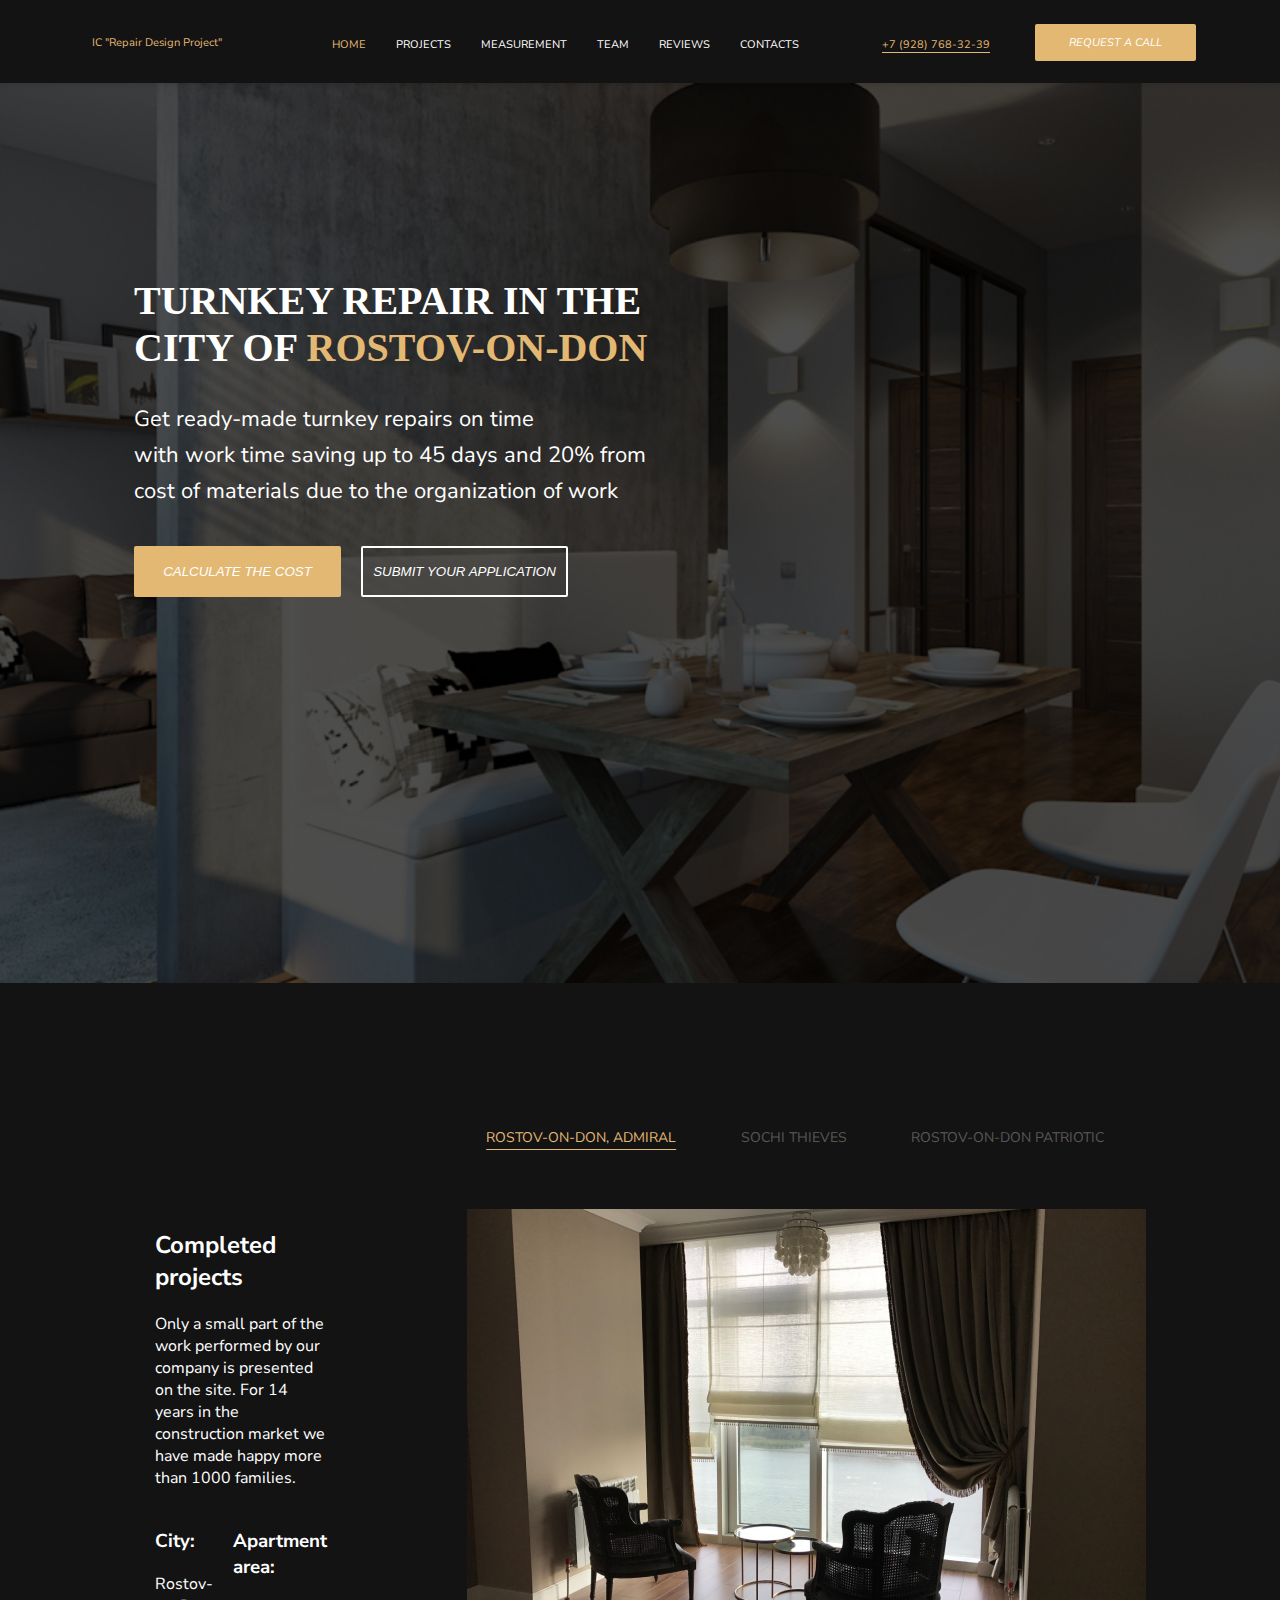
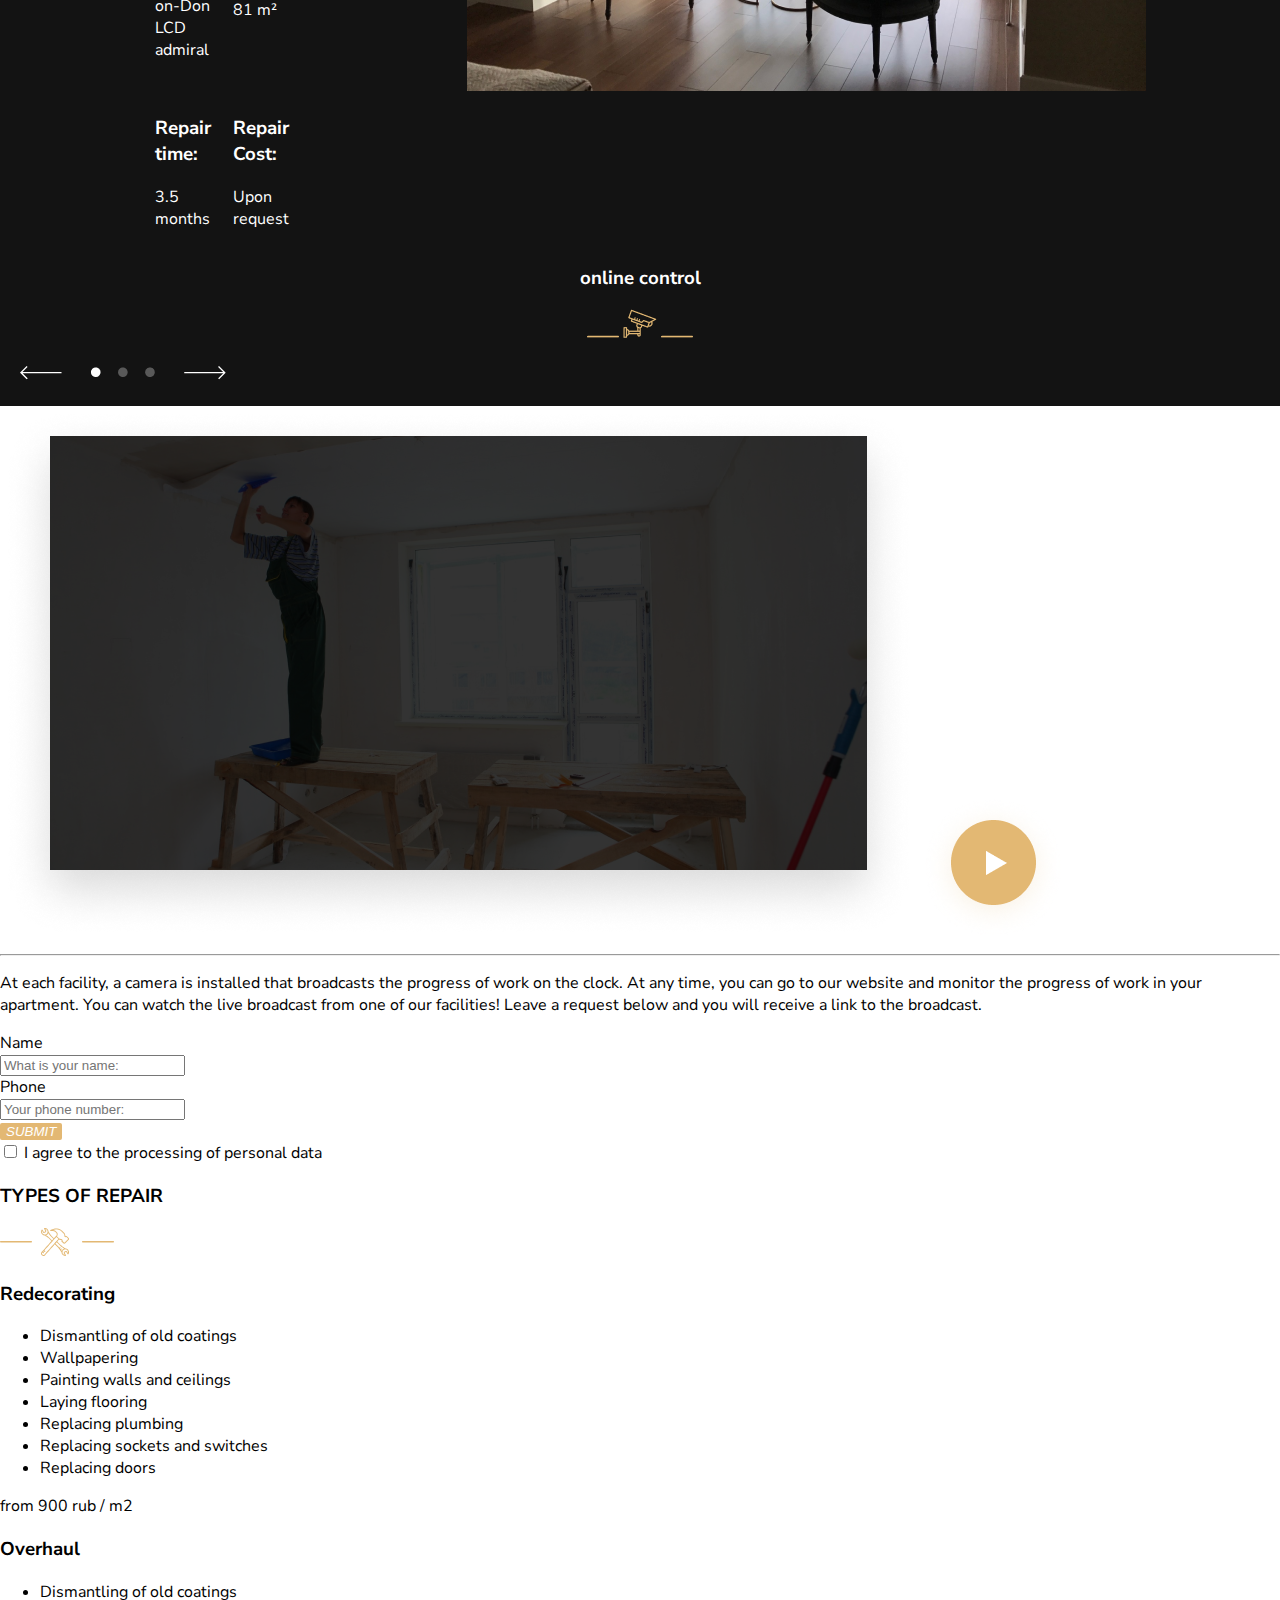
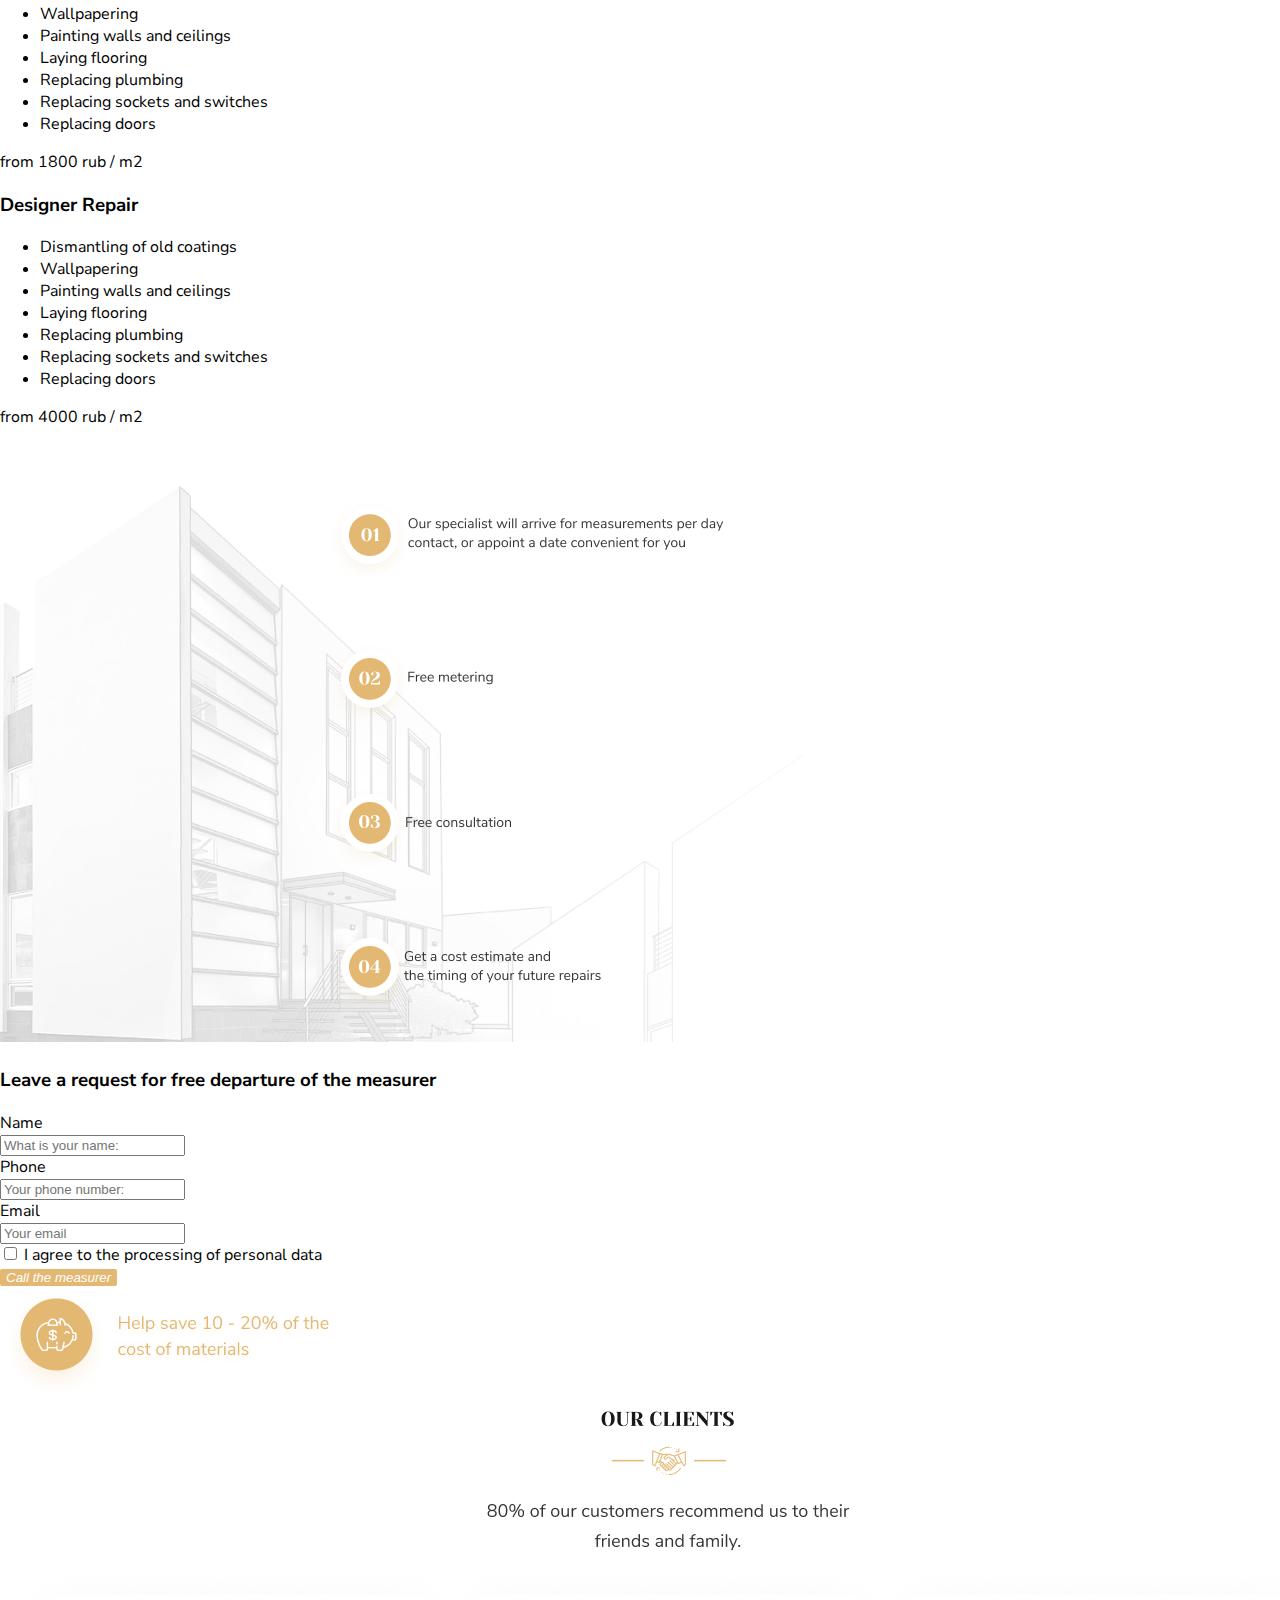
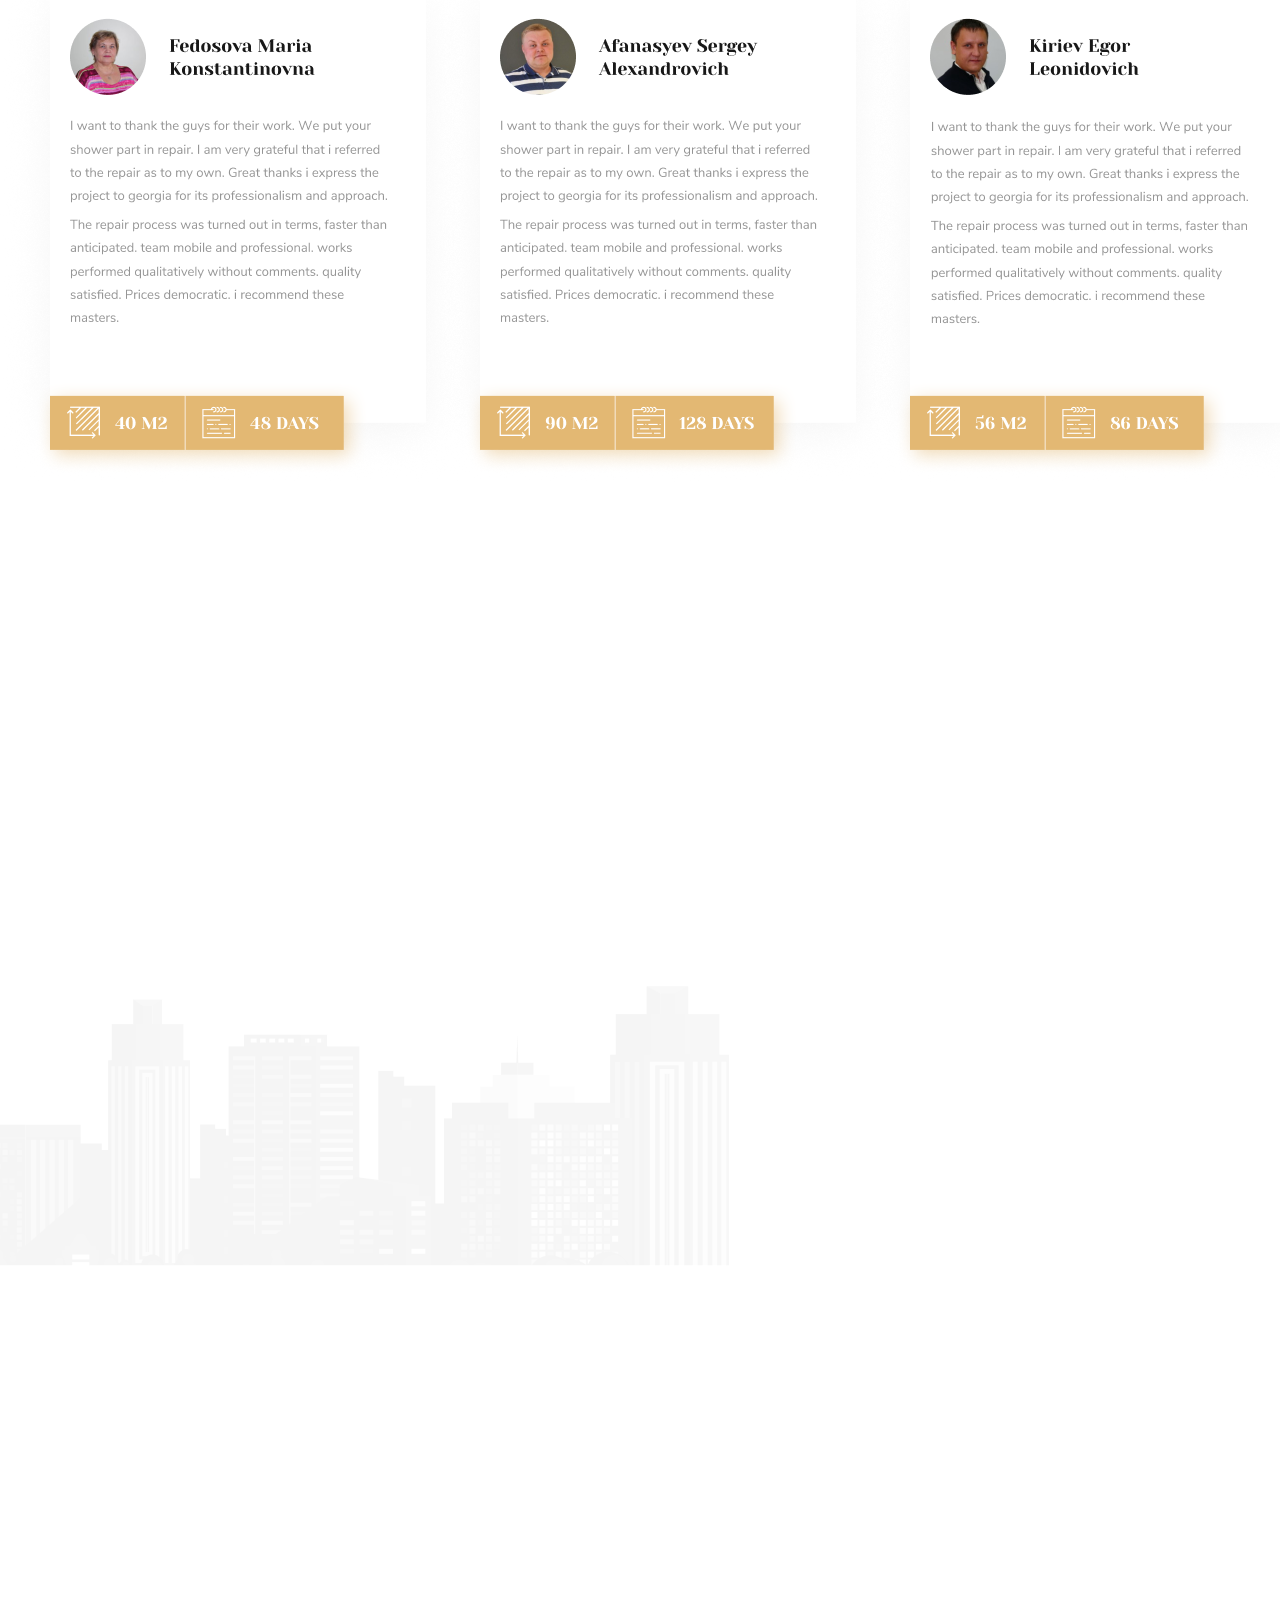
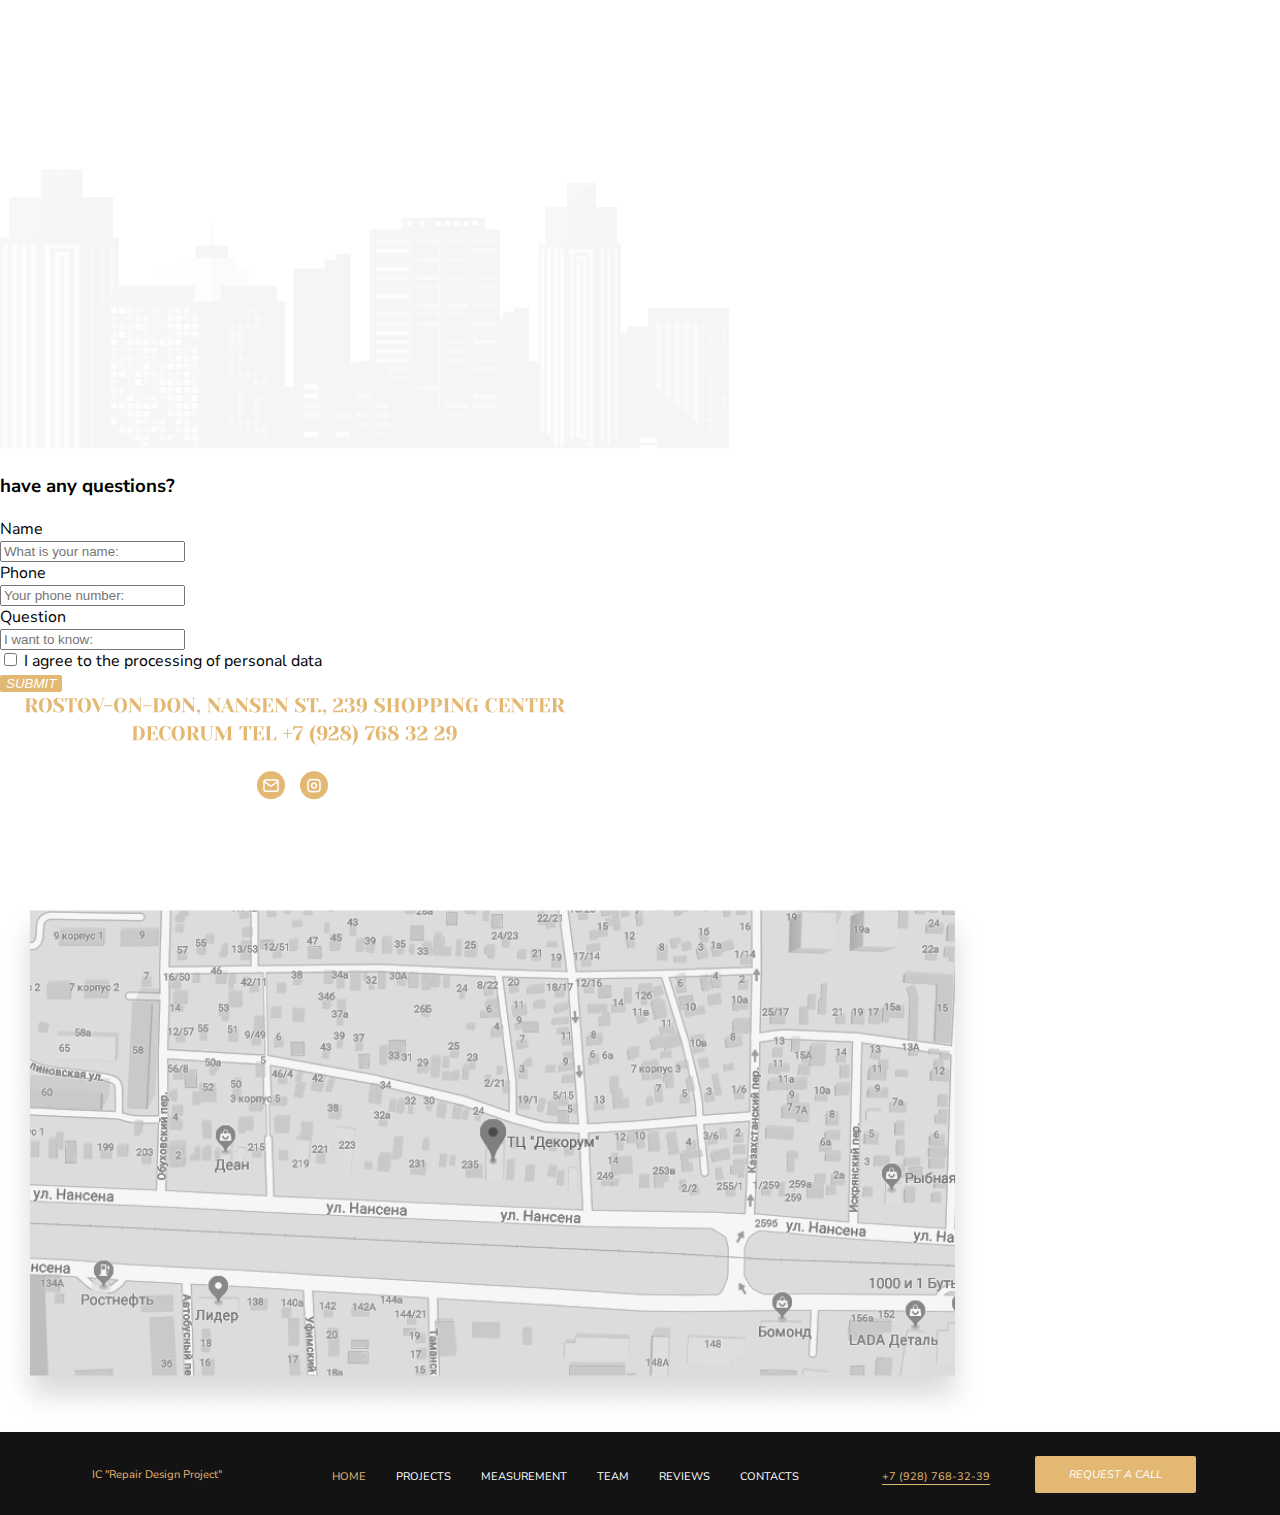
==== commit fdfd3cd7: "finally did photo" ====
--- a/second.html
+++ b/second.html
@@ -72,9 +72,8 @@
                         <li><a href="#">Rostov-on-Don Patriotic</a></li>
                     </ul>
                 </nav>
-                <img class="main-photo" src="assets/image 2.1.png" alt="photo">
-                <div class="picture-container">
-                    <div class="text-container">
+                <div class="content-container">
+                    <div class="text-block">
                         <h2>Completed projects</h2>
                         <p>
                             Only a small part of the work performed by our company 
@@ -100,7 +99,7 @@
                             </div>
                         </div>
                     </div>
-                    <img src="assets/Group 2.18.png" alt="slider">
+                    <div class="main-photo"><img class="main-photo" src="assets/image 2.1.png" alt="photo"></div>
                 </div>
                 <h3>online control</h3>
                 <div class="camera-photo-group">
@@ -108,6 +107,7 @@
                     <img src="assets/Group.png" alt="camera">
                     <img src="assets/Rectangle 6.7.png" alt="">
                 </div>
+                <div class="slider"><img src="assets/Group 2.18.png" alt="slider"></div>
             </div>
         </section>
 
--- a/style.css
+++ b/style.css
@@ -117,13 +117,13 @@
 .custom-navigation {
     width: calc(100% - 190.55px);
     text-align: right; /* Выравнивание текста вправо */
-    padding: 107px 0; /* Отступы сверху и снизу */
+    margin: 107px 190.55px 45.36px;
 }
 
 .custom-navigation ul {
     list-style: none;
     padding: 0; /* Убираем отступы */
-    margin: 0; /* Убираем отступы */
+    margin-right: 0; /* Убираем отступы */
 }
 
 .custom-navigation li {
@@ -144,69 +144,36 @@
     text-underline-offset: 6.68px;
 }
 
-.custom-navigation a:hover {
-    color: #E3B873; /* Цвет ссылки при наведении */
-}
-
-.picture-container {
-    display: flex; /* Flexbox для выравнивания содержимого */
-    align-items: flex-start; /* Выравнивание по верхнему краю */
-    margin-top: 45px; /* Отступ сверху от остальных элементов */
-    background-color: #131313; /* Фон */
-    padding: 20px; /* Внутренние отступы */
+.content-container {
+    display: flex;
+    align-items: flex-start; /* Выравниваем по верхнему краю */
 }
 
 .main-photo {
-    width: 100%; /* Заполнение ширины контейнера */
-    max-width: 679px; /* Максимальная ширина изображения */
-    height: auto; /* Автоматическая высота для сохранения пропорций */
-    object-fit: cover; /* Сохранение пропорций и заполнение контейнера */
-    margin-right: 20px; /* Отступ справа от изображения */
-}
-
-.text-container {
-    flex: 1; /* Отнимаем пространство от текстовой области */
-    color: white; /* Цвет текста */
-    padding: 20px; /* Внутренние отступы */
-}
-
-.text-container h2 {
-    color: #E3B873; /* Цвет заголовка */
-    margin: 0 0 20px; /* Отступы для заголовка */
-    font-family: 'Yeseva One'; /* Шрифт */
-    text-transform: uppercase; /* Преобразование текста в верхний регистр */
-}
-
-.text-container p {
-    margin: 0 0 20px; /* Отступы для параграфа */
-    font-size: 14px; /* Размер шрифта */
-    line-height: 1.5; /* Высота строки */
+    max-width: 100%; /* Адаптивная ширина изображения */
+    height: auto;
+    margin-left: 70px;
+    margin-right: 134.55px;
+    margin-bottom: 45px;
+    position: relative;
+}
+
+.text-block {
+    flex: 1; /* Элемент занимает оставшееся пространство */
+    margin-left: 134.55px; /* Отступ слева от текстовой области */
 }
 
 .sub-sections {
-    display: grid; /* Используем Grid для размещения подкатегорий */
-    grid-template-columns: repeat(2, minmax(200px, 1fr)); /* Две колонки */
+    display: grid;
+    grid-template-columns: repeat(2, 1fr); /* Две колонки */
     gap: 20px; /* Промежуток между колонками */
-}
-
-.sub-section {
-    box-sizing: border-box; /* Учет отступов при расчете ширины и высоты */
-}
-
-.sub-section h3 {
-    text-transform: uppercase; /* Преобразование текста в верхний регистр */
-    color: #E3B873; /* Цвет заголовка subsection */
-    margin: 0; /* Убираем margin */
-}
-
-.sub-section p {
-    margin: 0; /* Убираем margin для текста */
-}
-
-.slideshow {
+    margin-top: 20px; /* Отступ сверху */
+}
+
+.slider {
+    width: 100%; /* Заполнение ширины контейнера слайдера */
+    height: auto; /* Высота подстраивается под содержимое */
     margin-top: 20px; /* Отступ сверху от слайдера */
-    width: 100%; /* Заполнение ширины контейнера */
-    height: auto; /* Высота подстраивается под содержимое */
 }
 
 
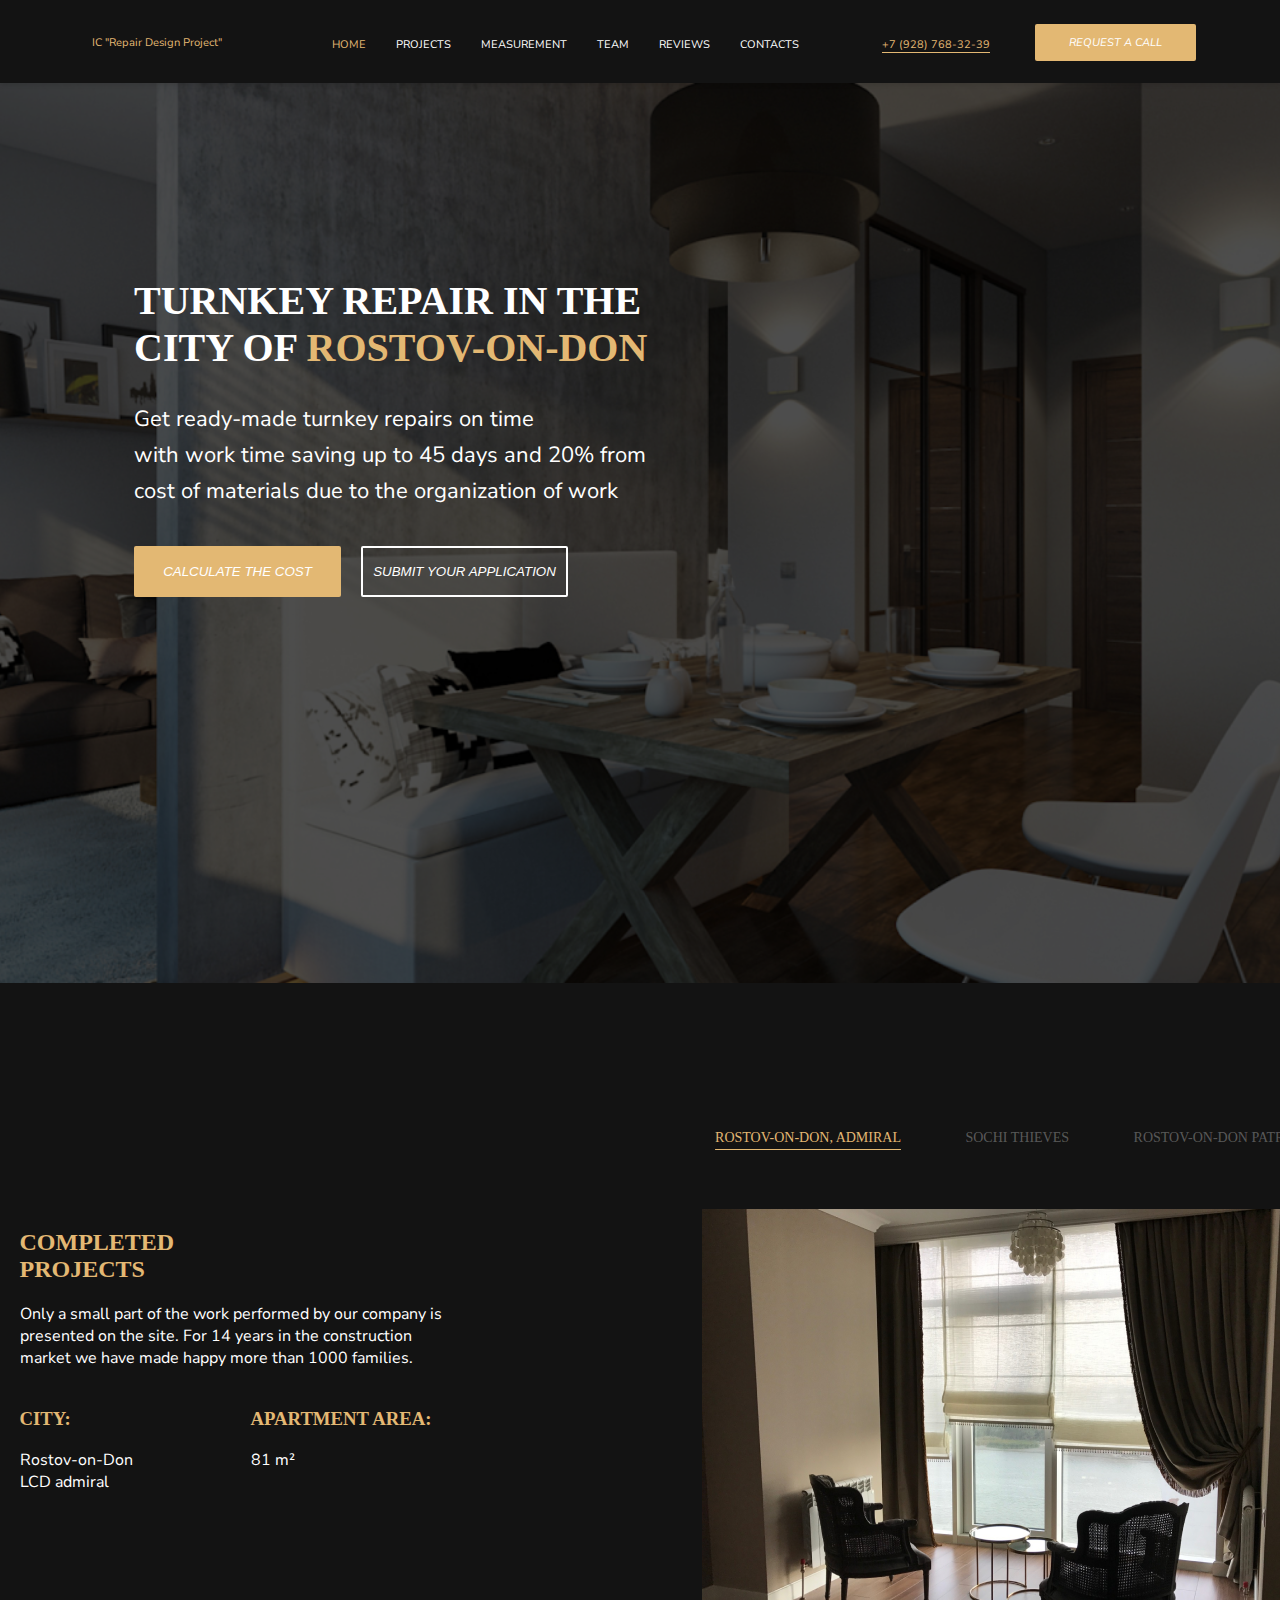
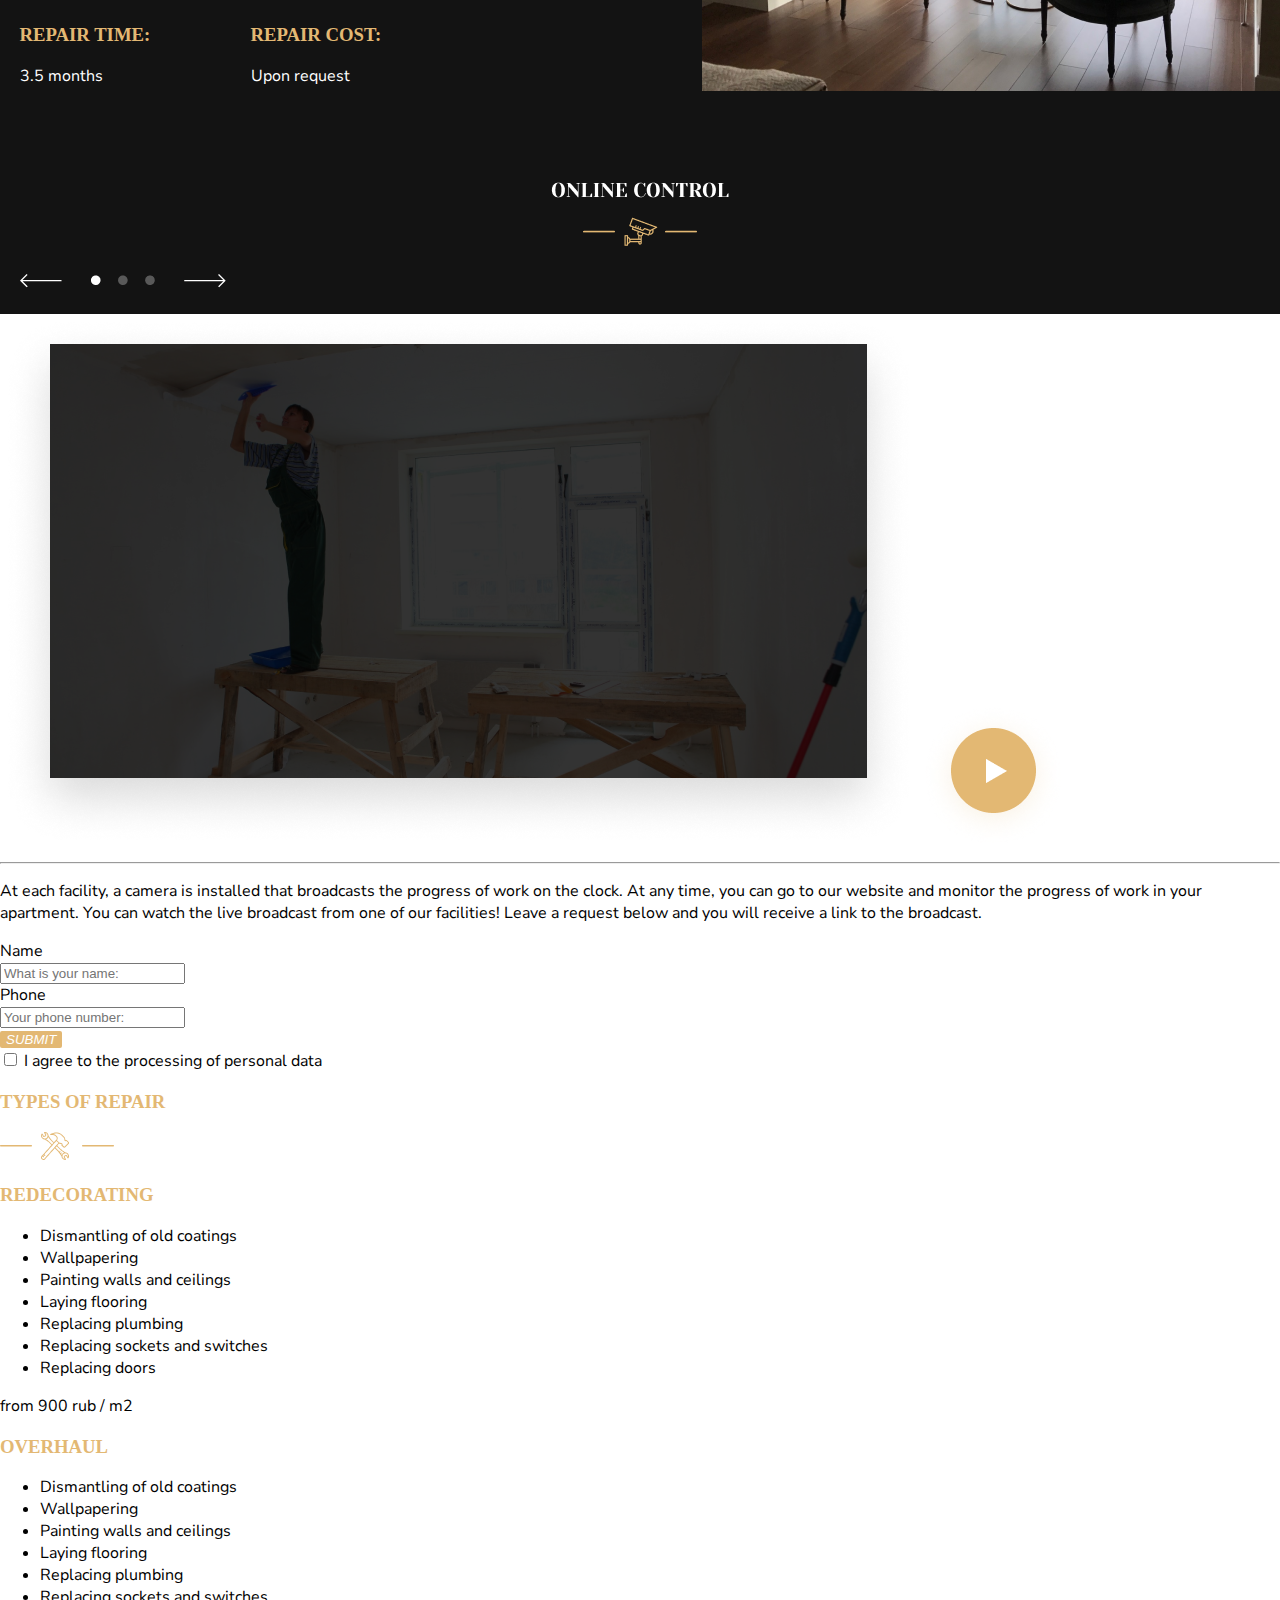
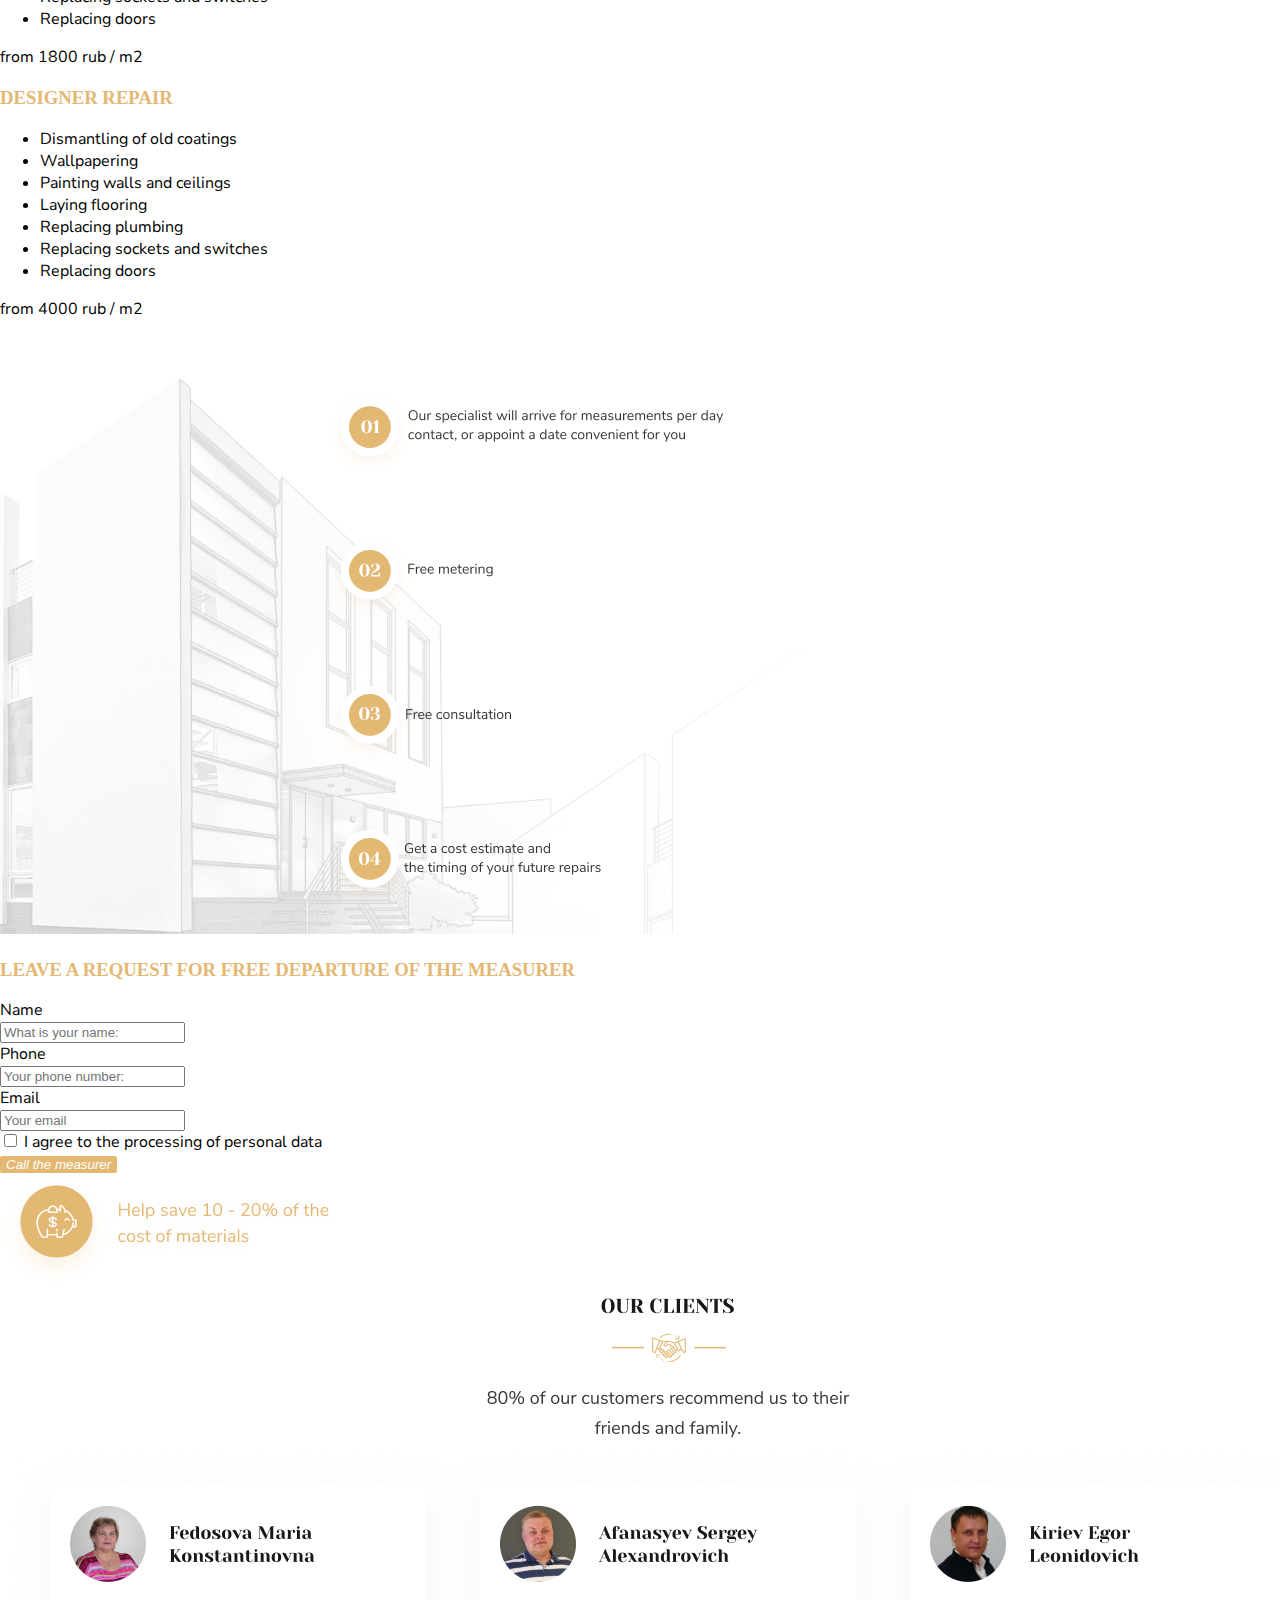
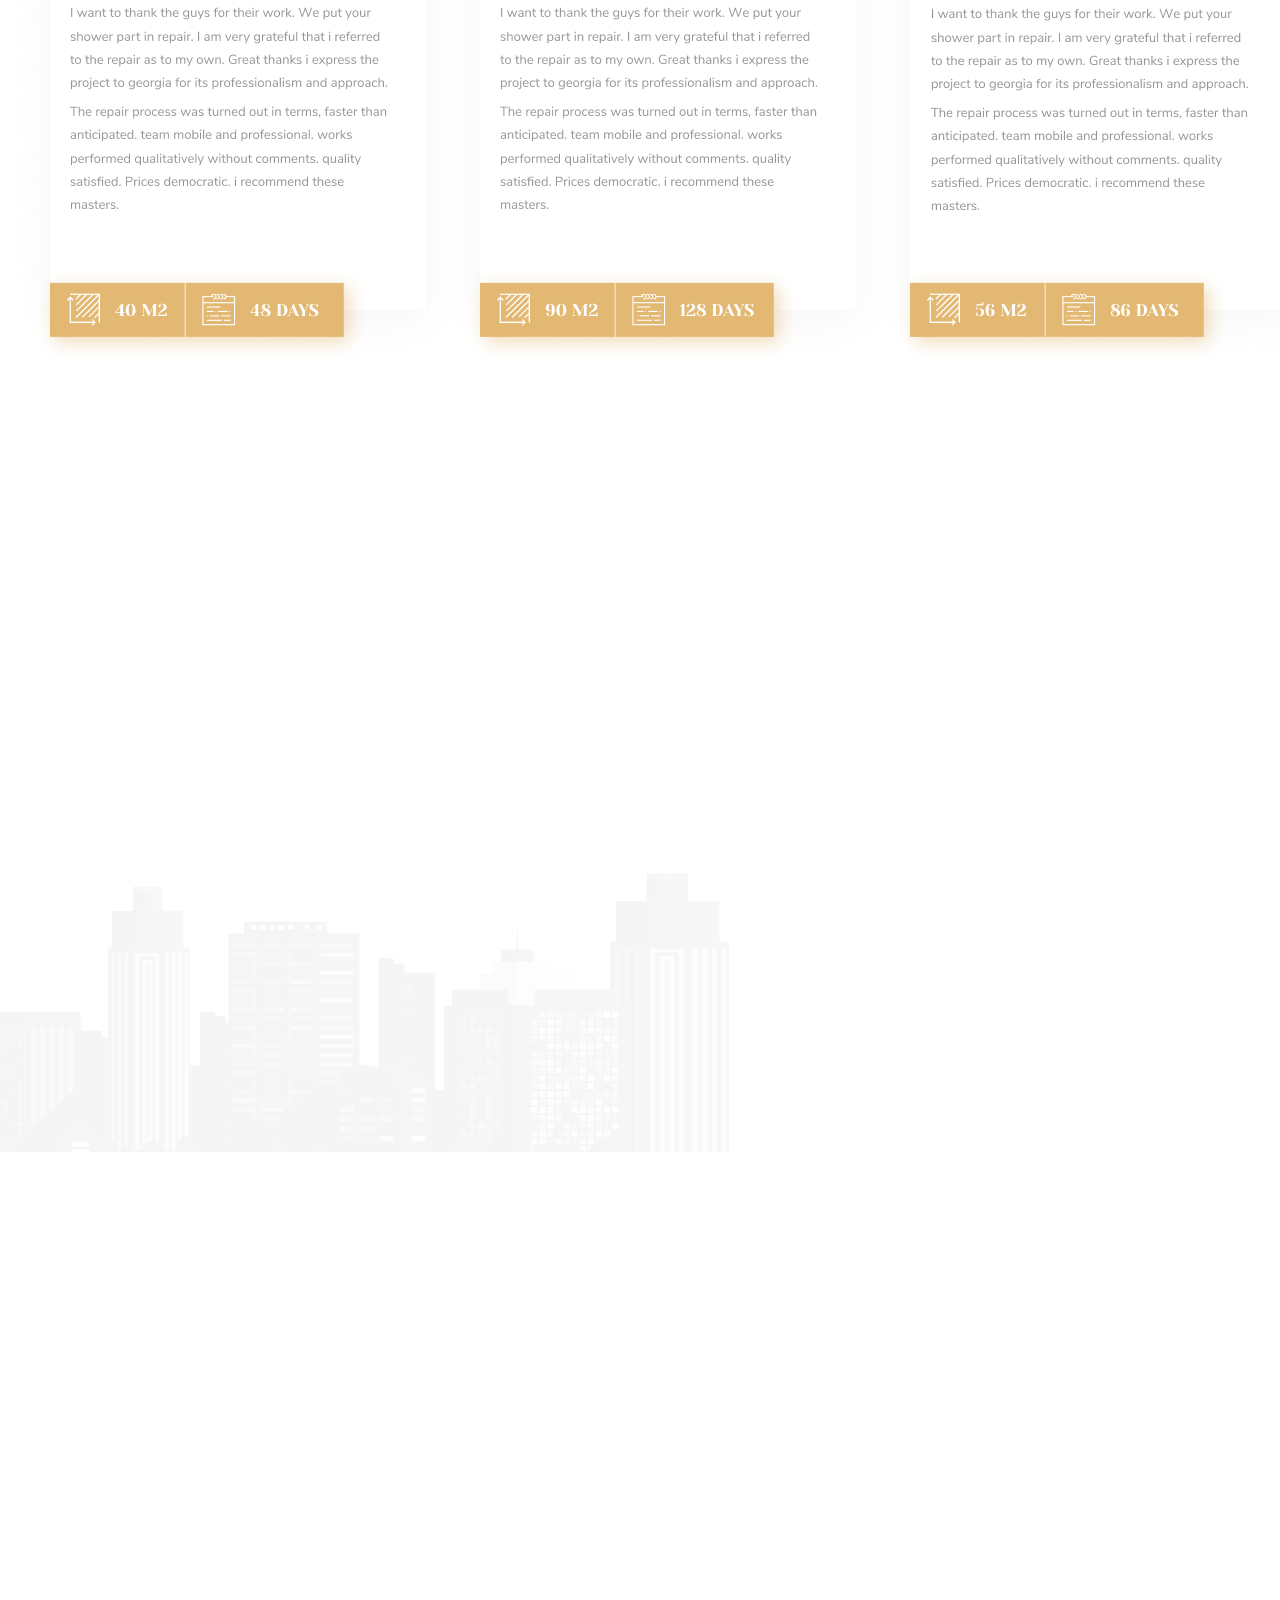
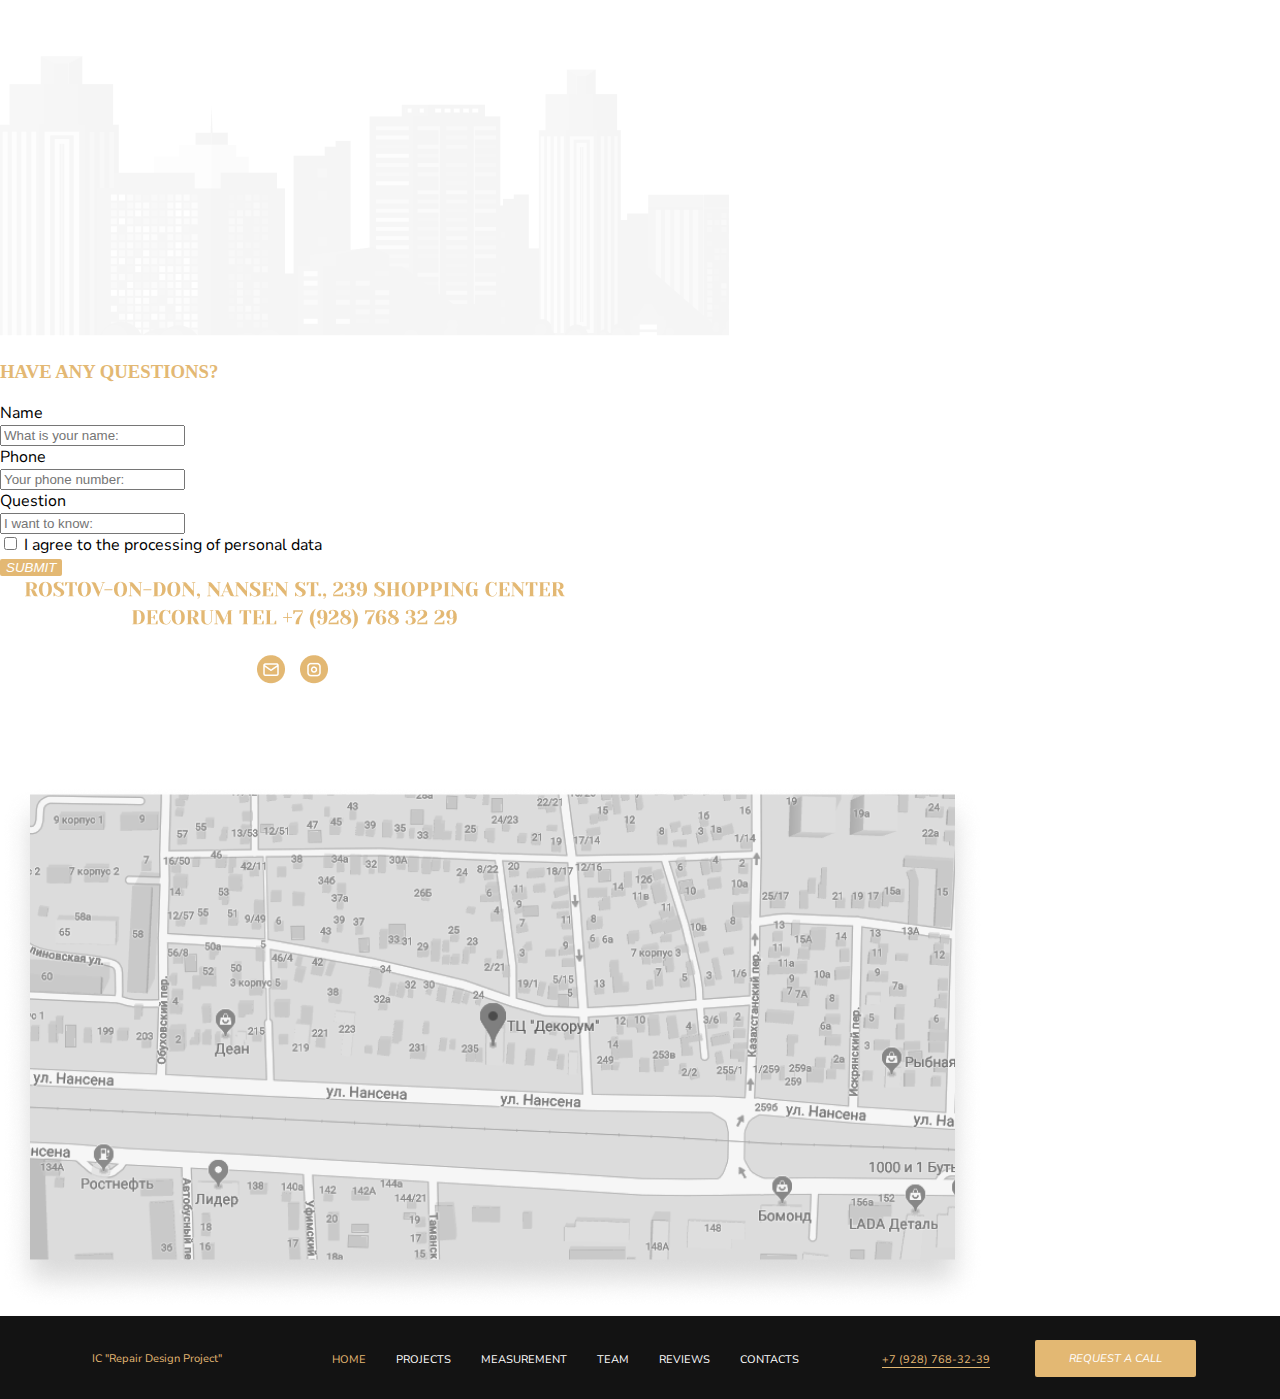
==== commit f3105966: "fuck" ====
--- a/second.html
+++ b/second.html
@@ -74,7 +74,7 @@
                 </nav>
                 <div class="content-container">
                     <div class="text-block">
-                        <h2>Completed projects</h2>
+                        <h2>Completed <br> projects</h2>
                         <p>
                             Only a small part of the work performed by our company 
                             is presented on the site. For 14 years in the construction market 
@@ -83,7 +83,7 @@
                         <div class="sub-sections">
                             <div class="sub-section">
                                 <h3>City:</h3>
-                                <p>Rostov-on-Don LCD admiral</p>
+                                <p>Rostov-on-Don <br> LCD admiral</p>
                             </div>
                             <div class="sub-section">
                                 <h3>Apartment area:</h3>
@@ -101,11 +101,8 @@
                     </div>
                     <div class="main-photo"><img class="main-photo" src="assets/image 2.1.png" alt="photo"></div>
                 </div>
-                <h3>online control</h3>
                 <div class="camera-photo-group">
-                    <img src="assets/Rectangle 6.7.png" alt="">
-                    <img src="assets/Group.png" alt="camera">
-                    <img src="assets/Rectangle 6.7.png" alt="">
+                    <img src="assets/Group 45.png" alt="">
                 </div>
                 <div class="slider"><img src="assets/Group 2.18.png" alt="slider"></div>
             </div>
--- a/style.css
+++ b/style.css
@@ -117,7 +117,7 @@
 .custom-navigation {
     width: calc(100% - 190.55px);
     text-align: right; /* Выравнивание текста вправо */
-    margin: 107px 190.55px 45.36px;
+    margin: 107px 190.55px 45.36px 625.45px;
 }
 
 .custom-navigation ul {
@@ -136,6 +136,7 @@
     color: rgba(255, 255, 255, 0.3); /* Цвет ссылок */
     text-decoration: none; /* Убираем подчеркивание */
     font-size: 14px;
+    font-family: 'Yeseva One';
 }
 
 .custom-navigation a .underlined {
@@ -150,17 +151,17 @@
 }
 
 .main-photo {
-    max-width: 100%; /* Адаптивная ширина изображения */
-    height: auto;
-    margin-left: 70px;
-    margin-right: 134.55px;
-    margin-bottom: 45px;
-    position: relative;
+    width: 679px; /* Ширина изображения */
+    height: 482px; /* Высота изображения */
+    margin-left: 120px; /* Отступ слева */
+    margin-right: 134.55px; /* Отступ справа */
+    margin-bottom: 45px; /* Отступ снизу */
+    position: relative; /* Для абсолютного позиционирования */
 }
 
 .text-block {
     flex: 1; /* Элемент занимает оставшееся пространство */
-    margin-left: 134.55px; /* Отступ слева от текстовой области */
+    margin-left: 134.55px;
 }
 
 .sub-sections {
@@ -168,6 +169,14 @@
     grid-template-columns: repeat(2, 1fr); /* Две колонки */
     gap: 20px; /* Промежуток между колонками */
     margin-top: 20px; /* Отступ сверху */
+    width: 442px; /* Ширина контейнера */
+    height: 390px; /* Высота контейнера */
+}
+
+h2, h3 {
+    text-transform: uppercase;
+    color: #E3B873;
+    font-family: 'Yeseva One';
 }
 
 .slider {
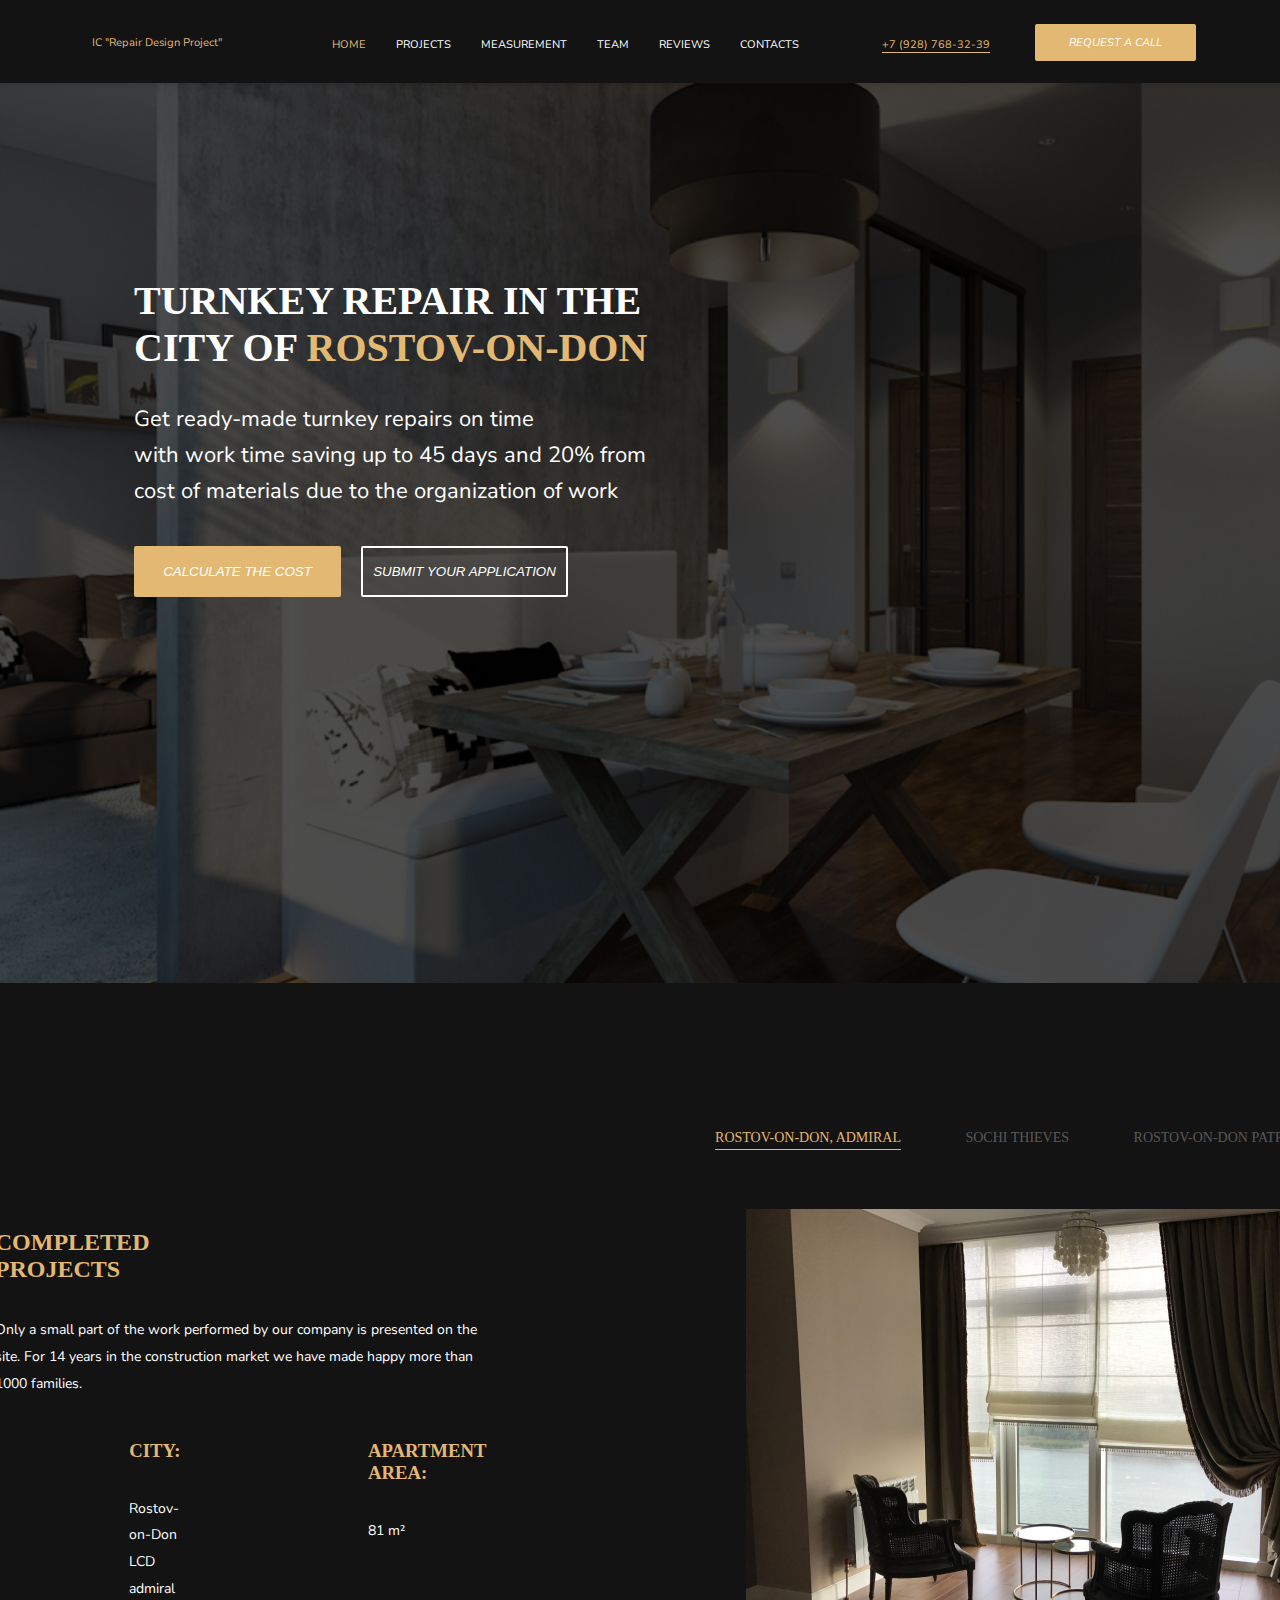
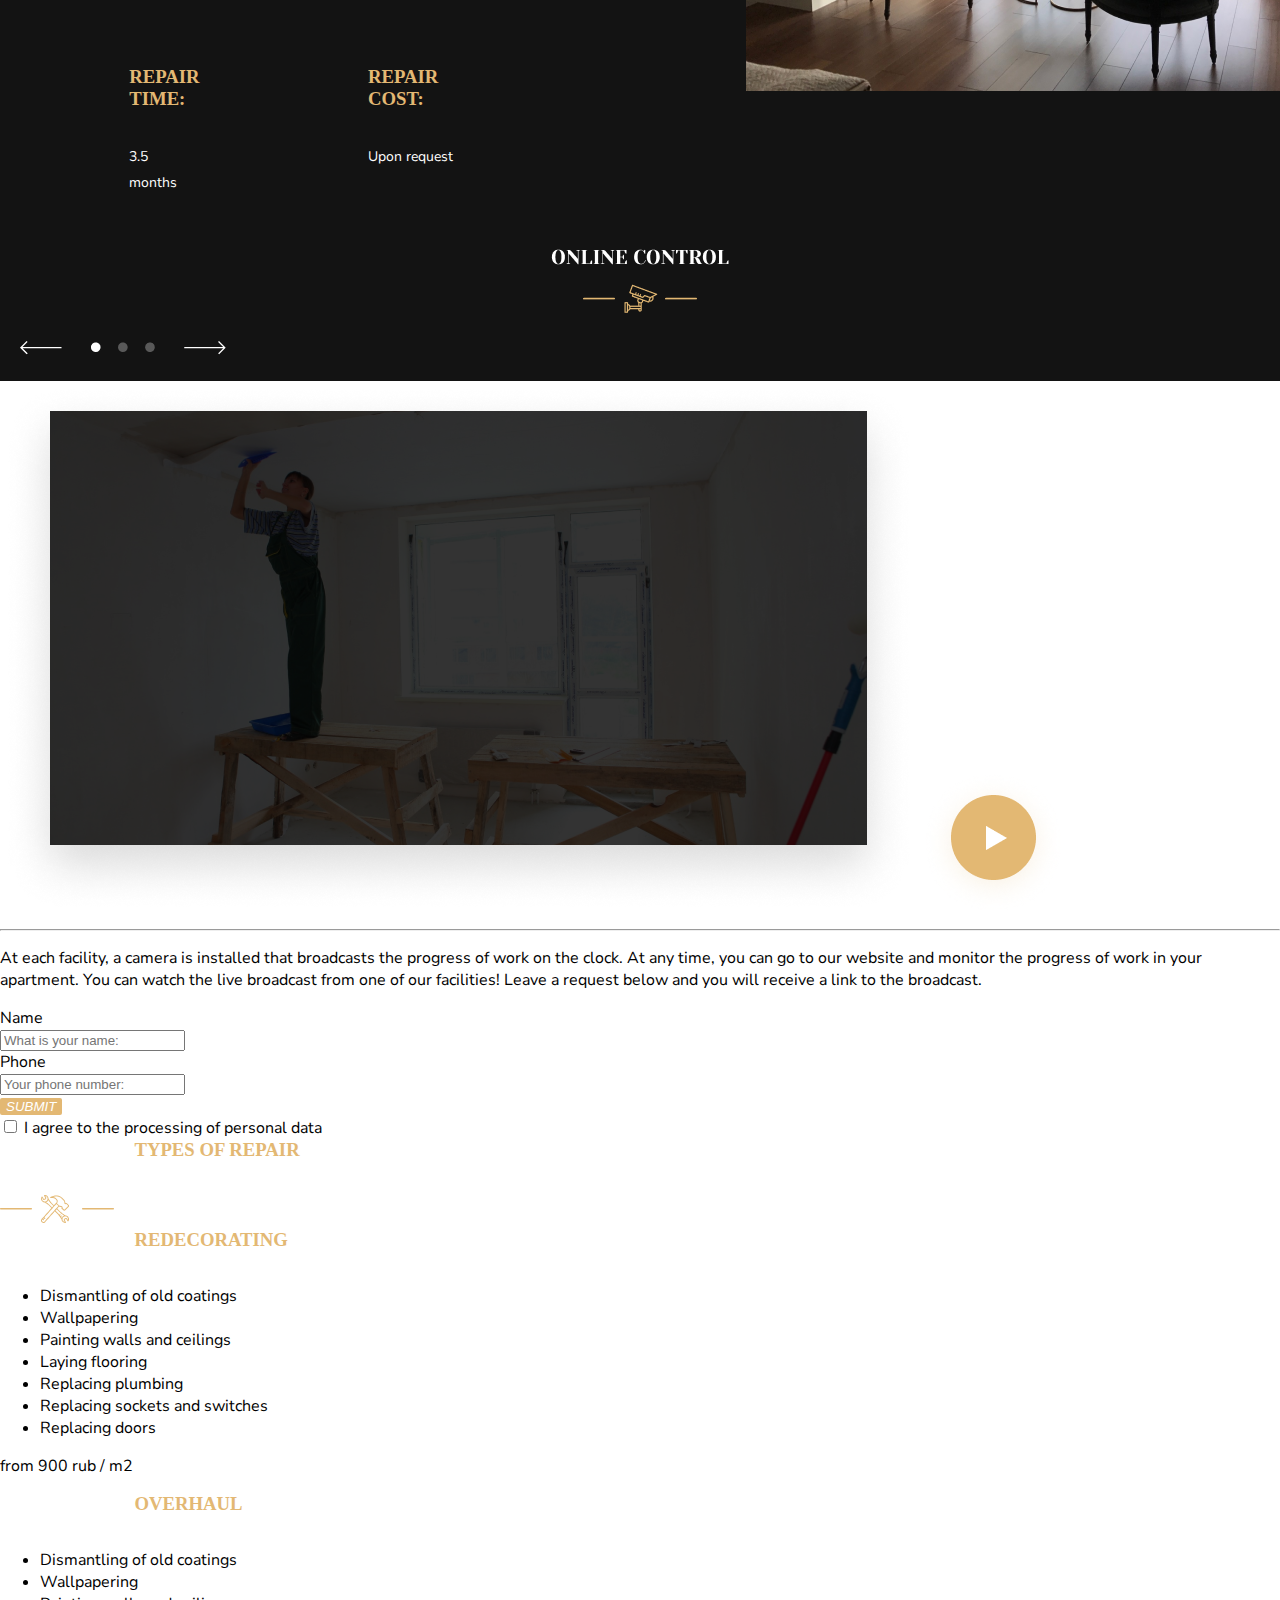
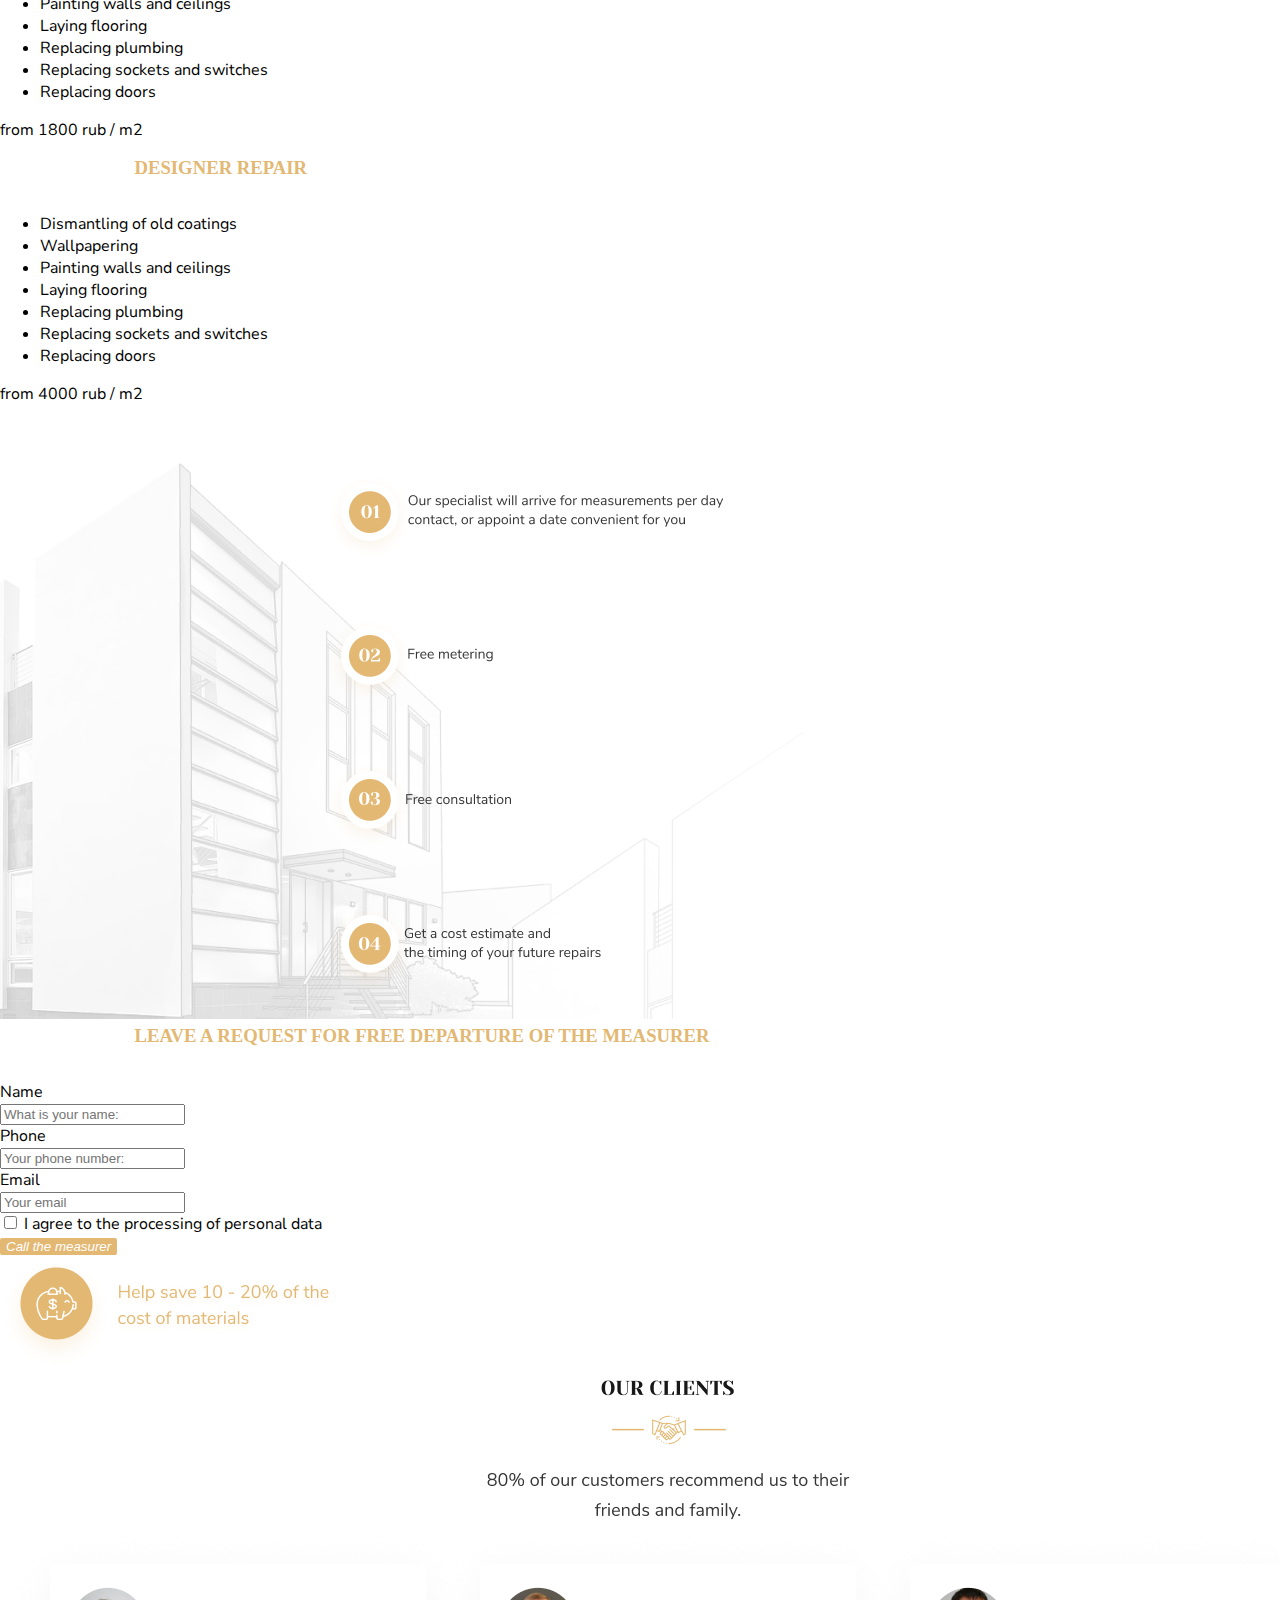
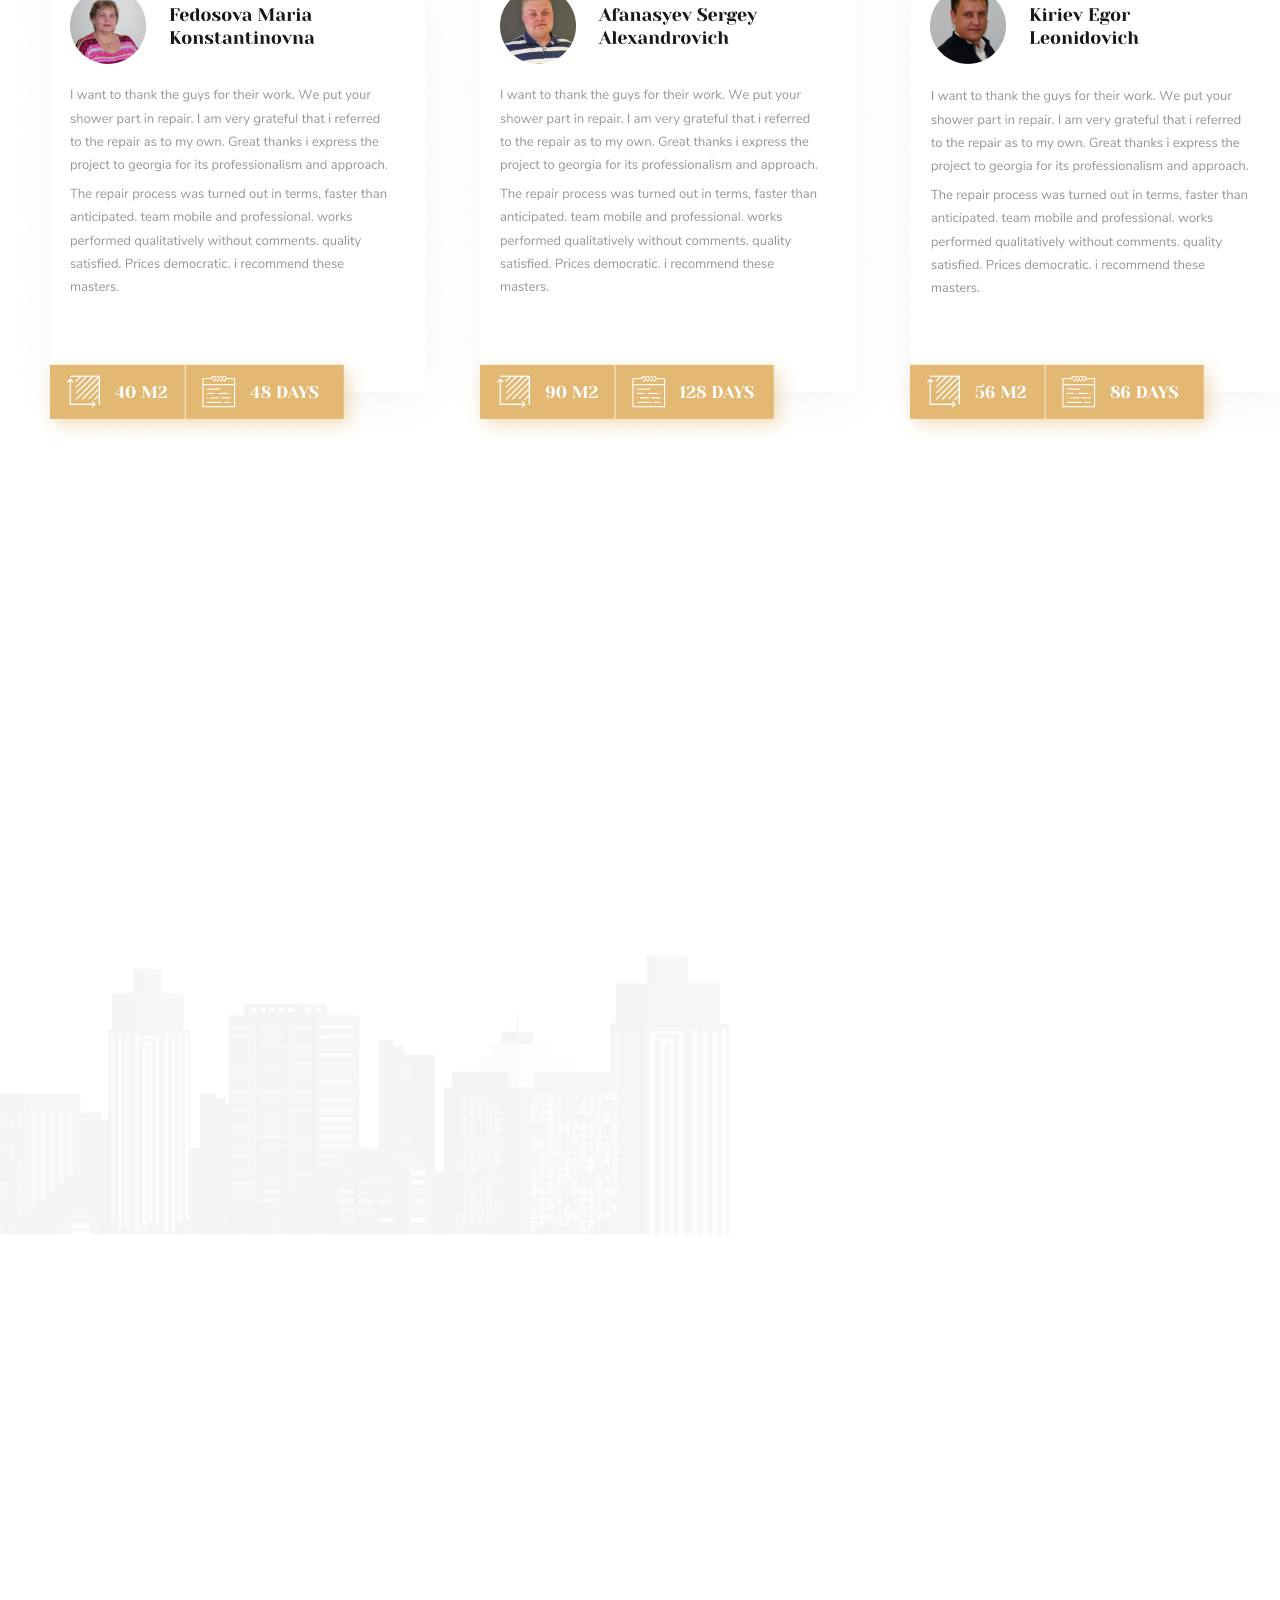
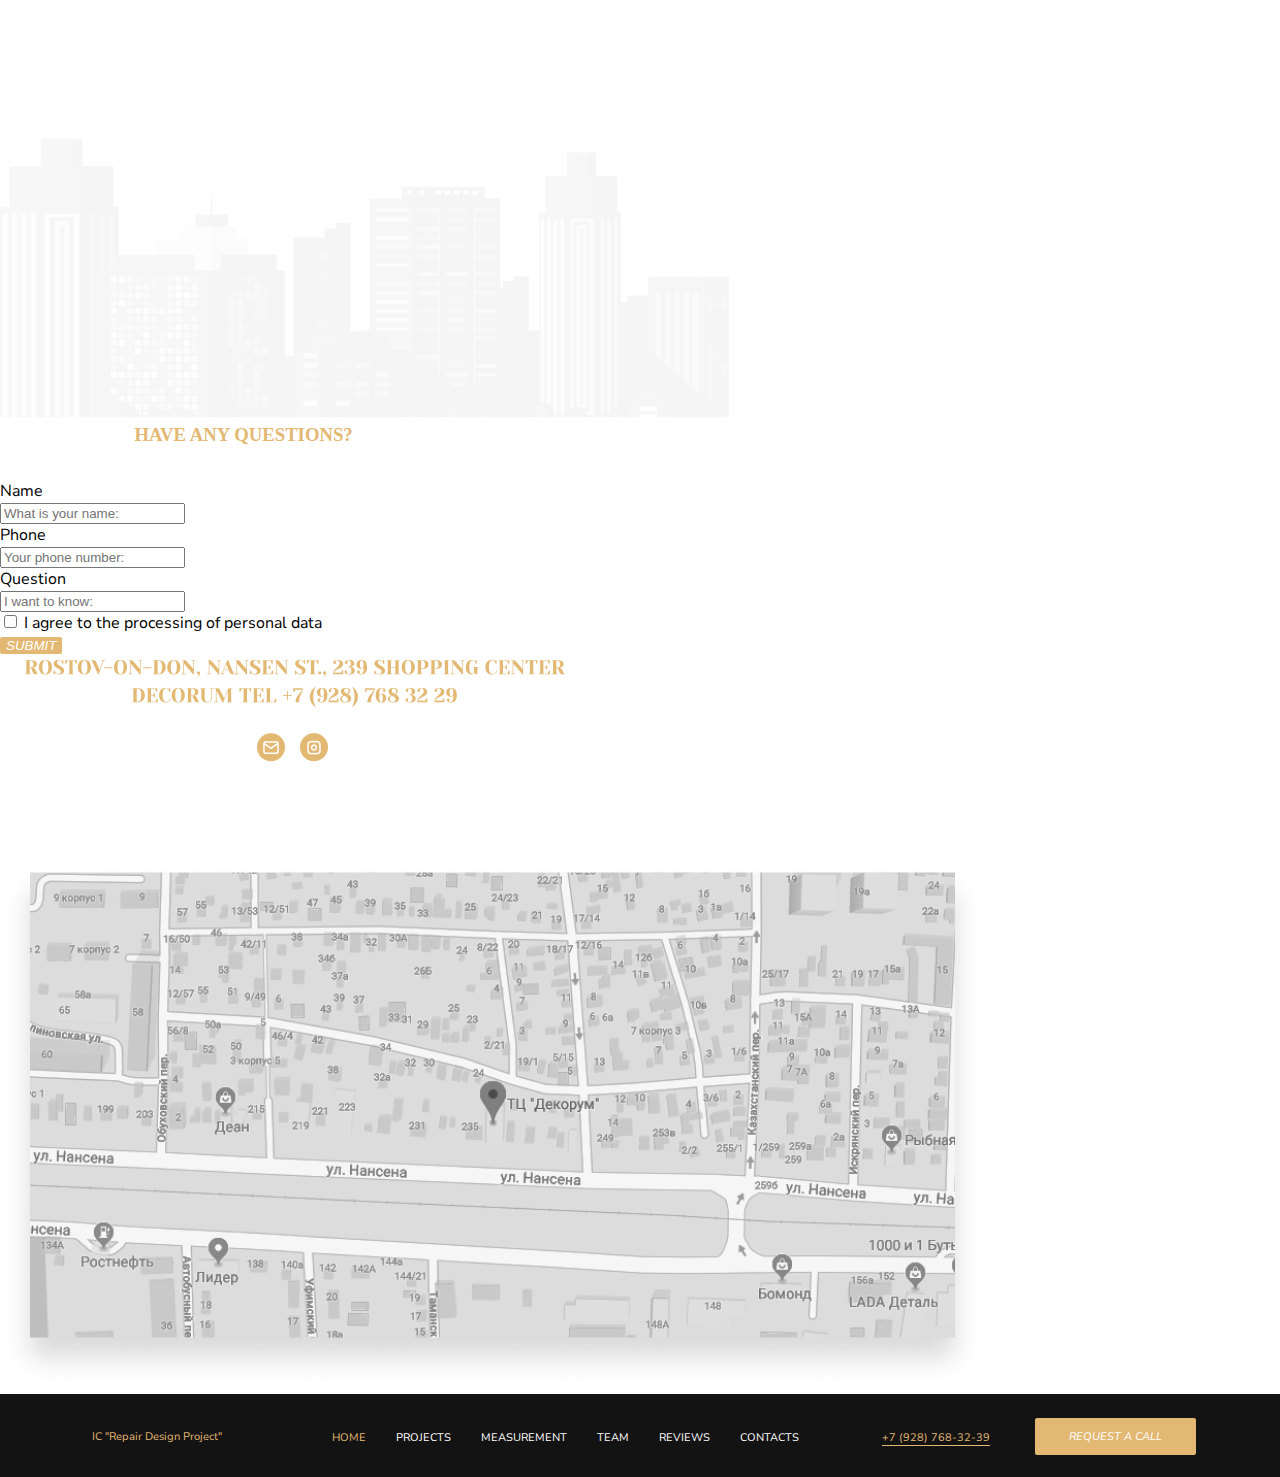
==== commit 164c50a8: "still trying" ====
--- a/second.html
+++ b/second.html
@@ -89,11 +89,11 @@
                                 <h3>Apartment area:</h3>
                                 <p>81 m²</p>
                             </div>
-                            <div class="sub-section">
+                            <div class="sub-section bottom-subsection">
                                 <h3>Repair time:</h3>
                                 <p>3.5 months</p>
                             </div>
-                            <div class="sub-section">
+                            <div class="sub-section bottom-subsection">
                                 <h3>Repair Cost:</h3>
                                 <p>Upon request</p>
                             </div>
--- a/style.css
+++ b/style.css
@@ -161,22 +161,37 @@
 
 .text-block {
     flex: 1; /* Элемент занимает оставшееся пространство */
-    margin-left: 134.55px;
+    position: relative;
+    padding: 20px;
+}
+
+.text-block h2, h3 {
+    text-transform: uppercase;
+    color: #E3B873;
+    font-family: 'Yeseva One';
+    margin: 0 0 34px 134.45px;
+}
+
+.text-block p {
+    margin: 0; /* Убираем отступы */
+    font-size: 14px;
+    line-height: 26.73px;
+    margin-left: 134.45px;
 }
 
 .sub-sections {
     display: grid;
     grid-template-columns: repeat(2, 1fr); /* Две колонки */
-    gap: 20px; /* Промежуток между колонками */
-    margin-top: 20px; /* Отступ сверху */
-    width: 442px; /* Ширина контейнера */
-    height: 390px; /* Высота контейнера */
-}
-
-h2, h3 {
-    text-transform: uppercase;
-    color: #E3B873;
-    font-family: 'Yeseva One';
+    gap: 34px; /* Промежуток между колонками */
+    justify-items: start;
+    margin: 42px 0 0 134.45px;
+}
+
+.sub-section {
+    box-sizing: border-box;
+    padding-bottom: 29px;
+    margin: 0;
+    position: relative;
 }
 
 .slider {
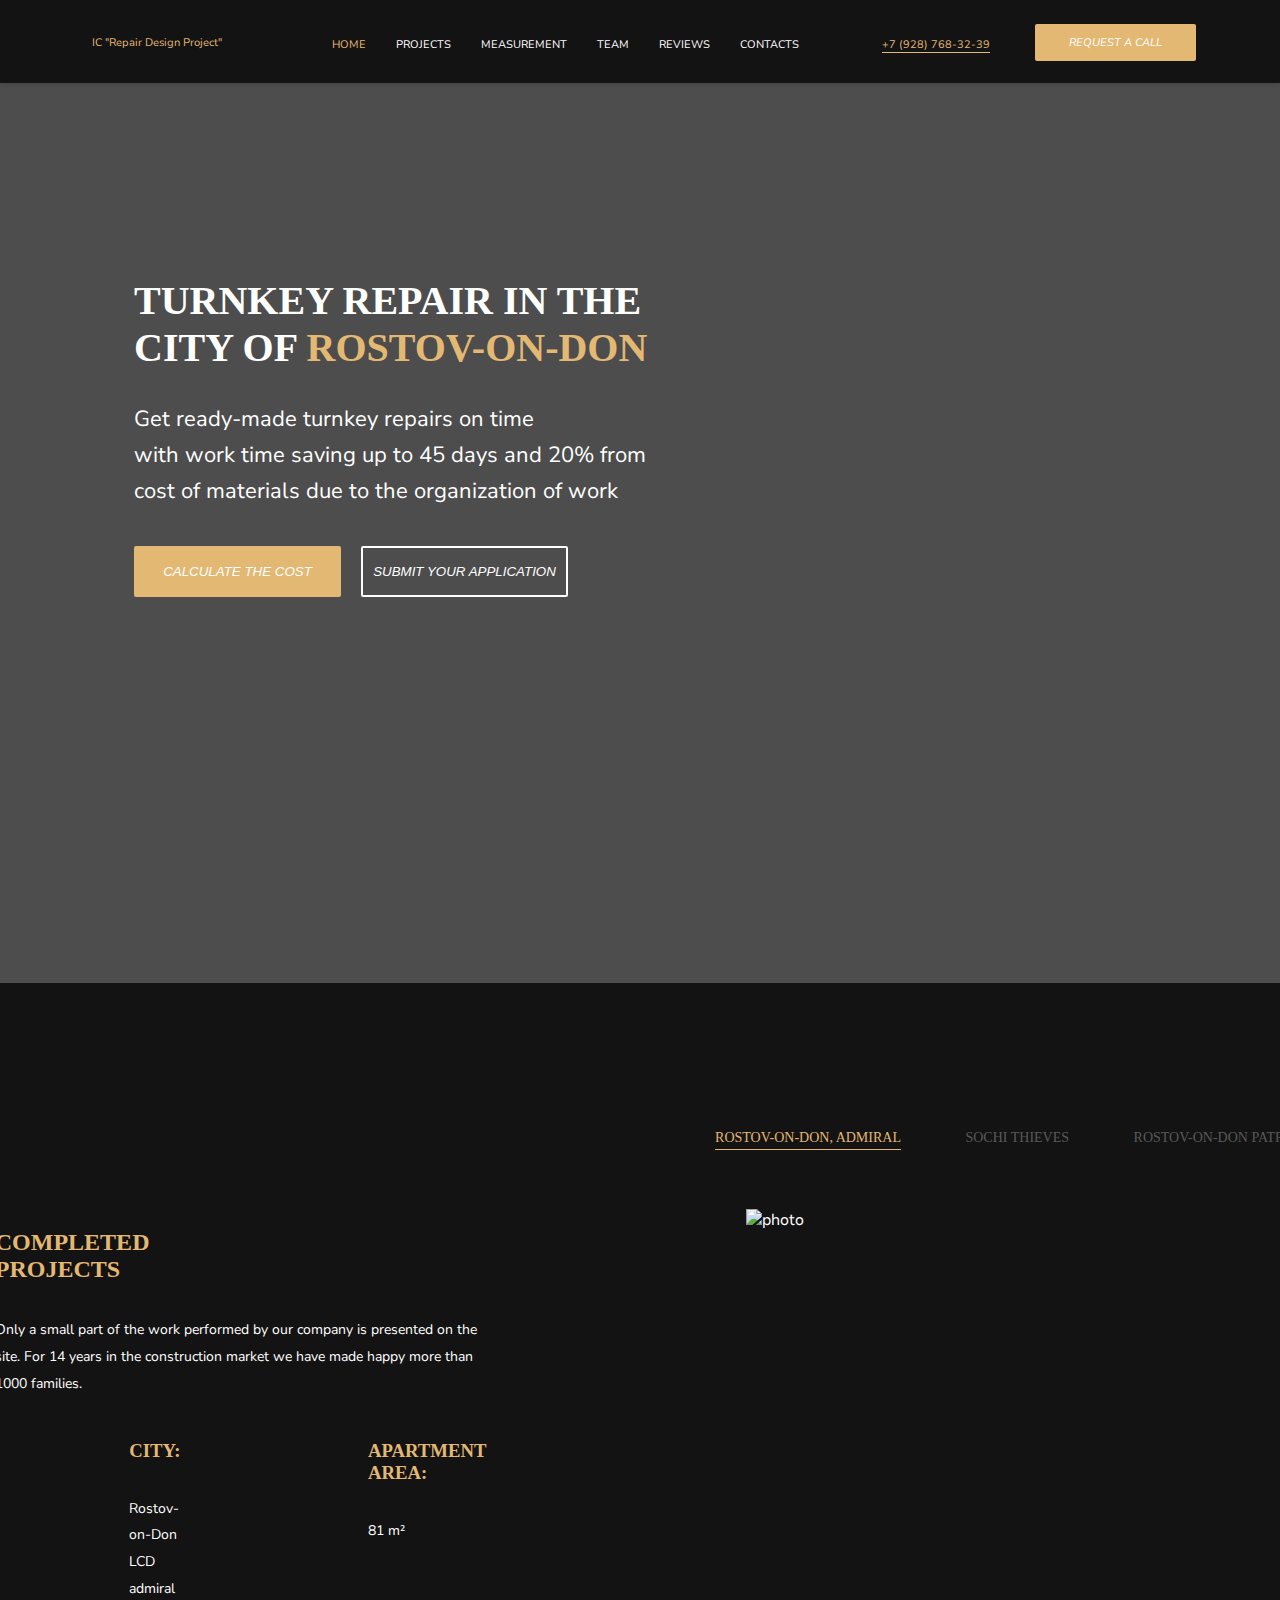
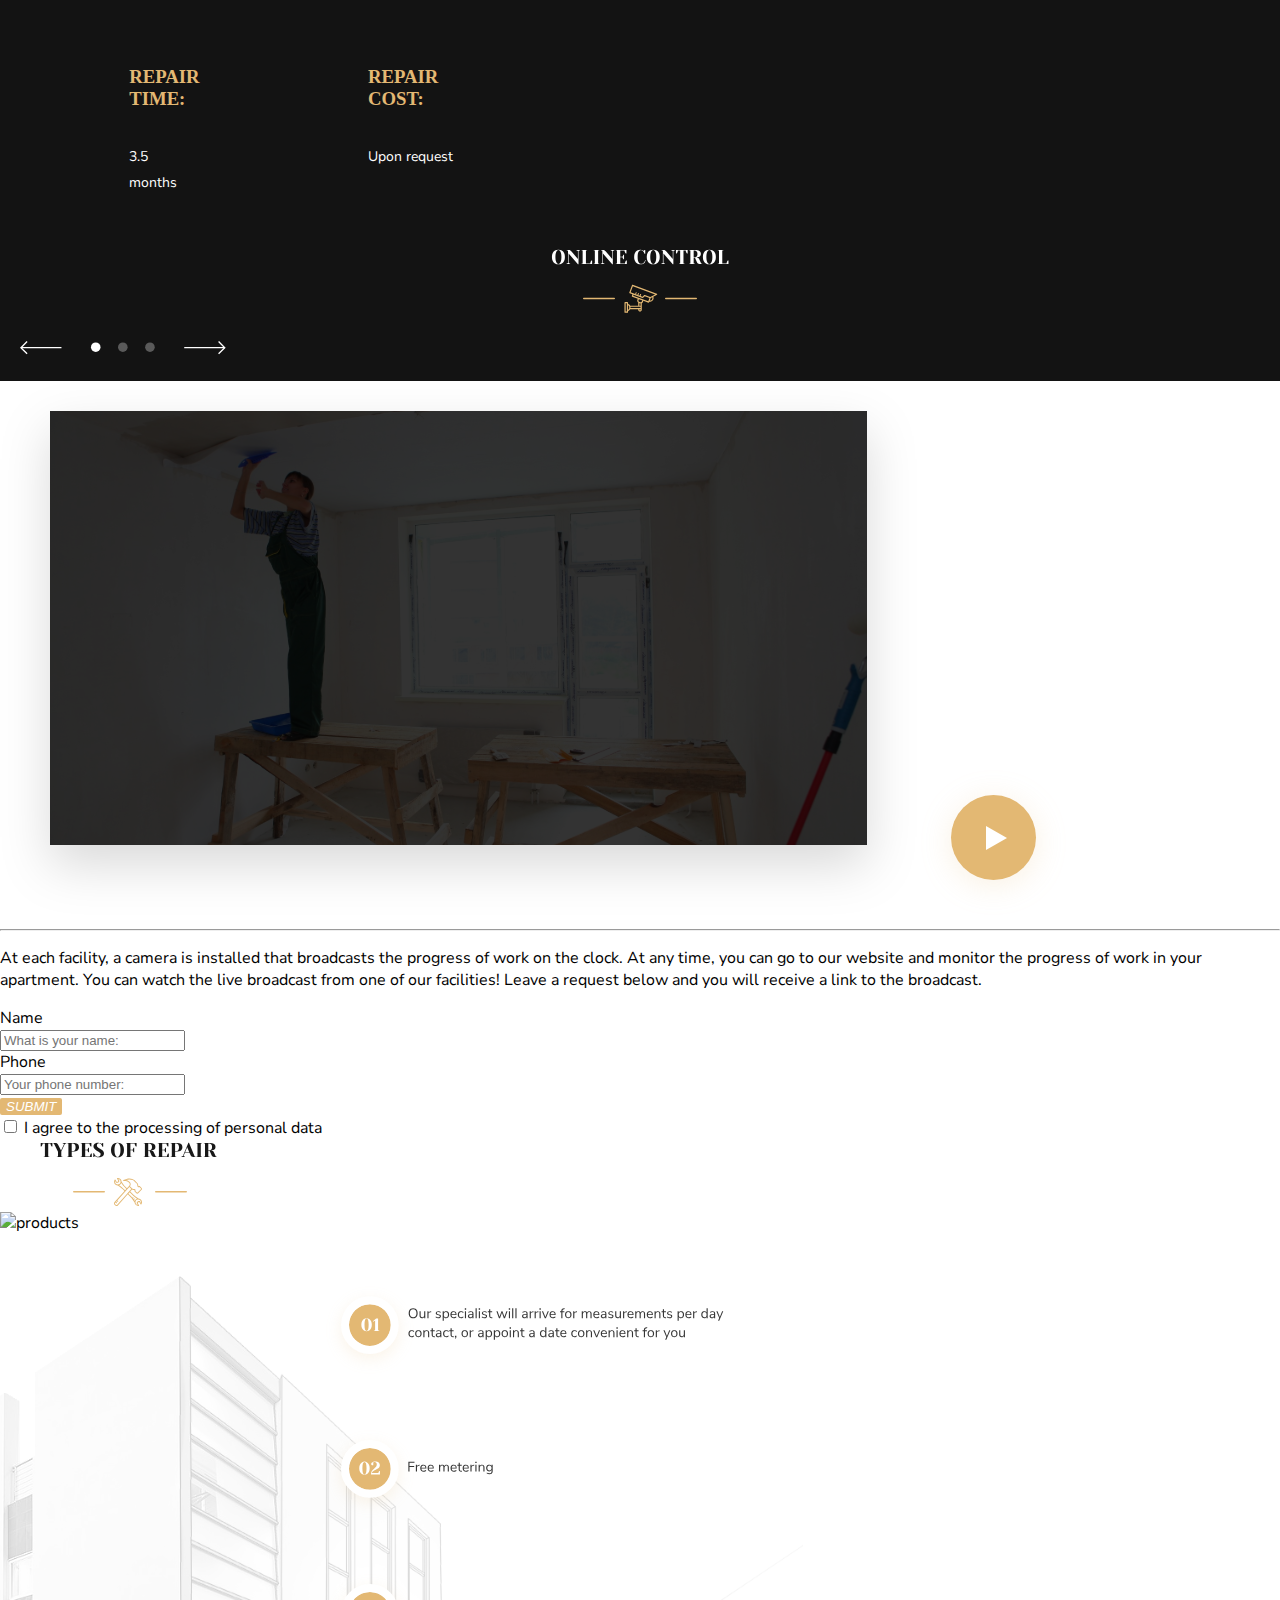
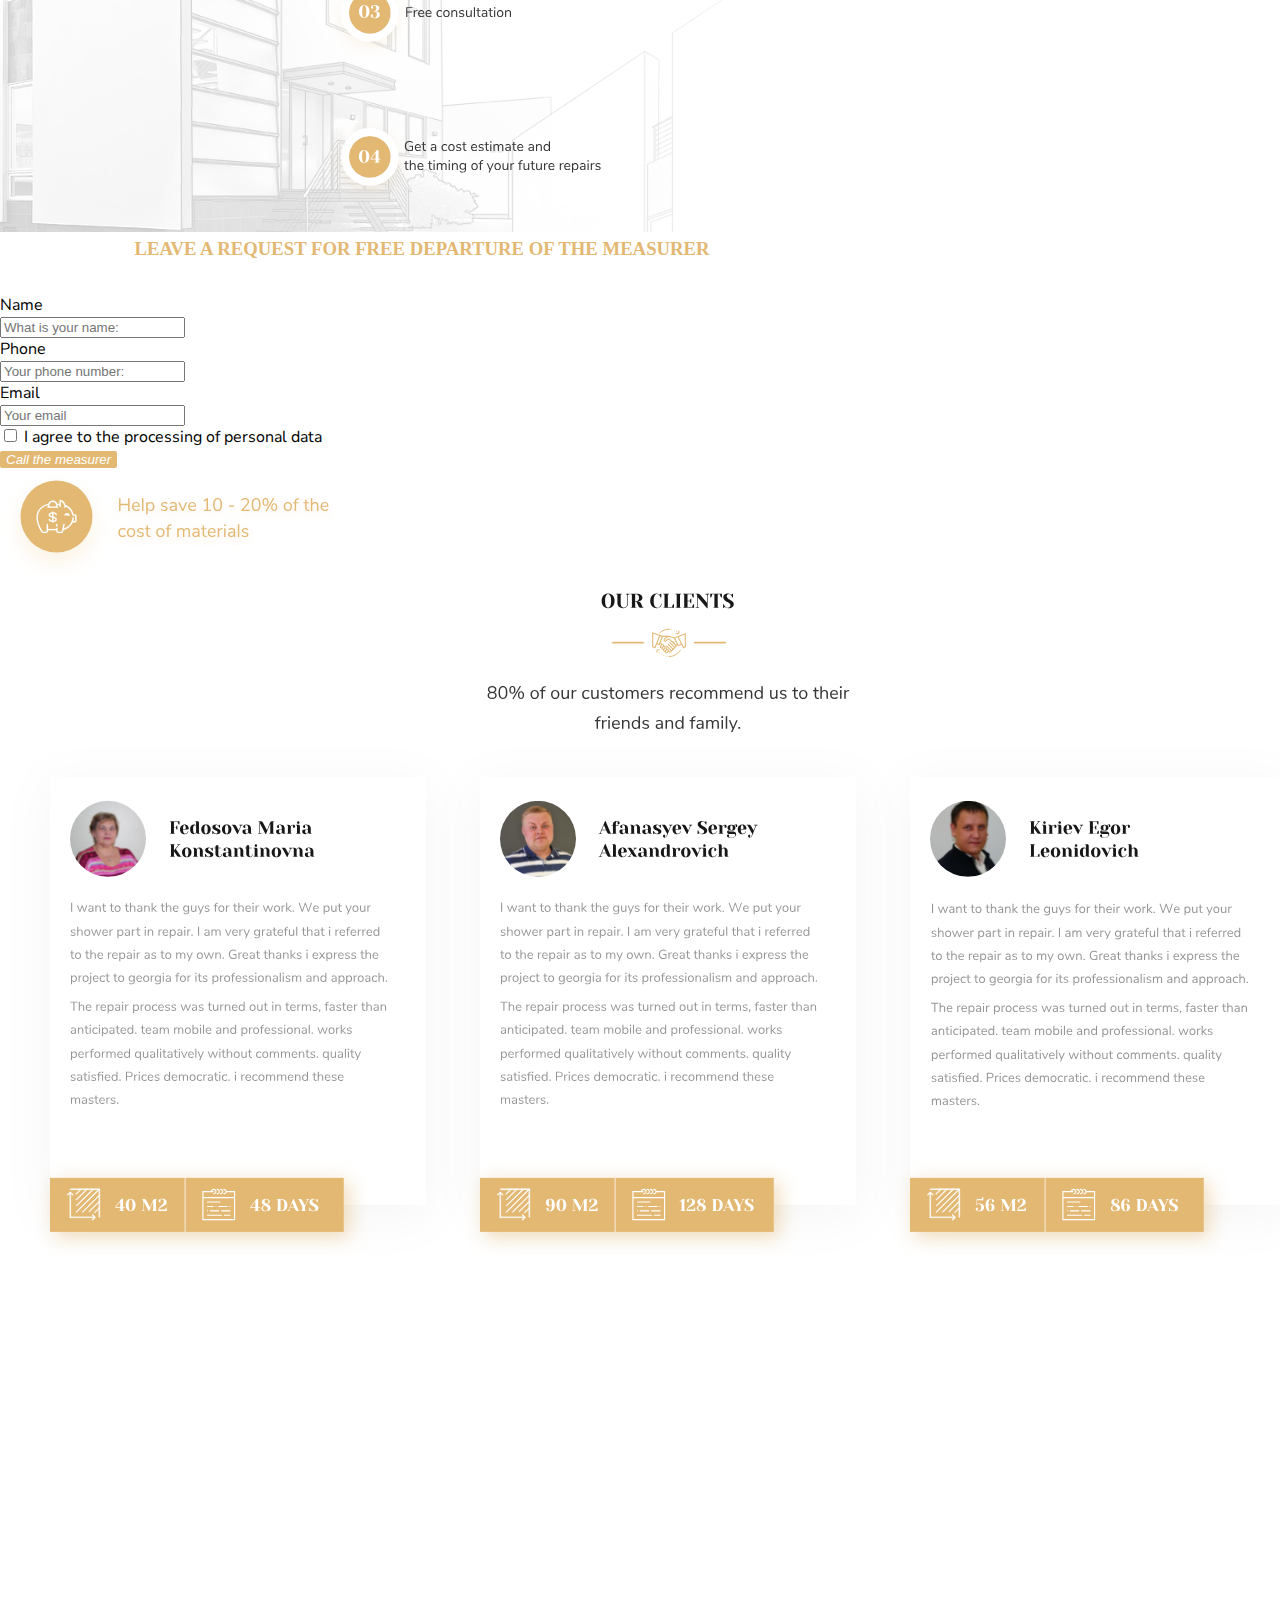
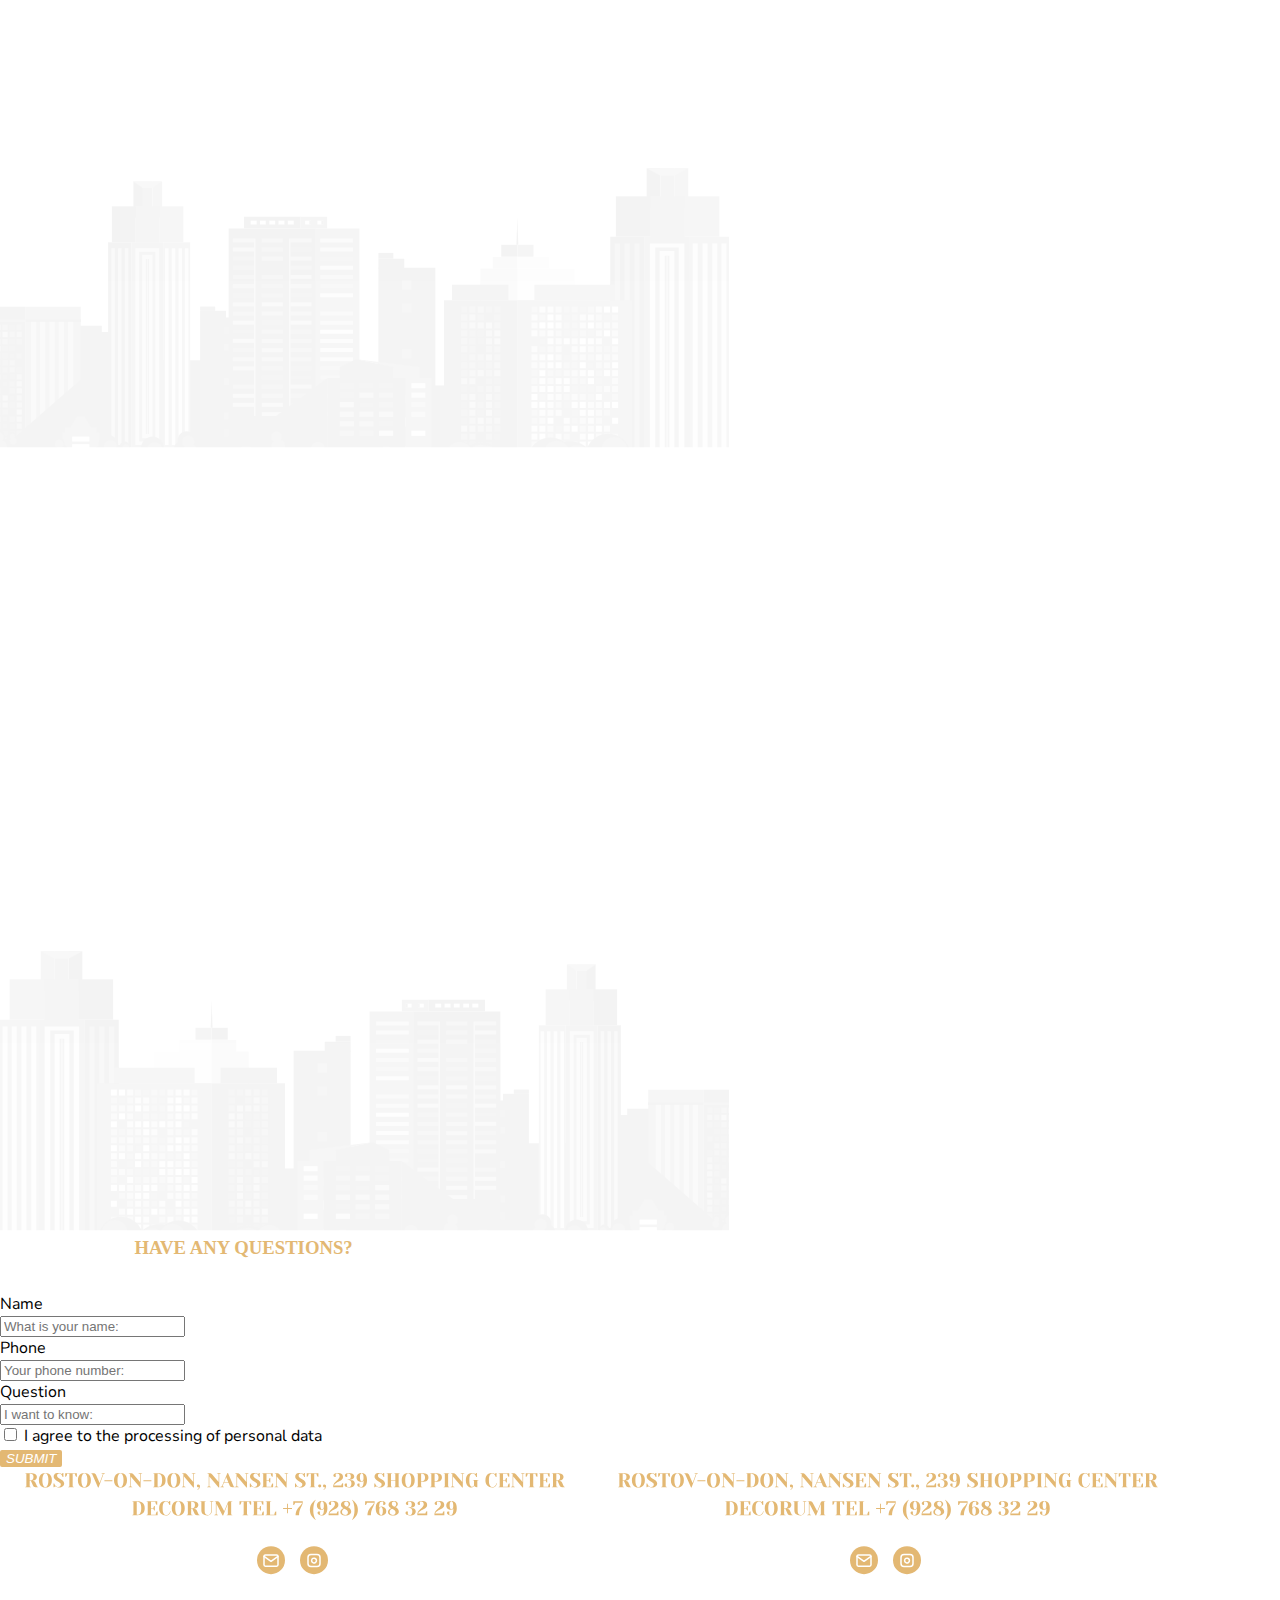
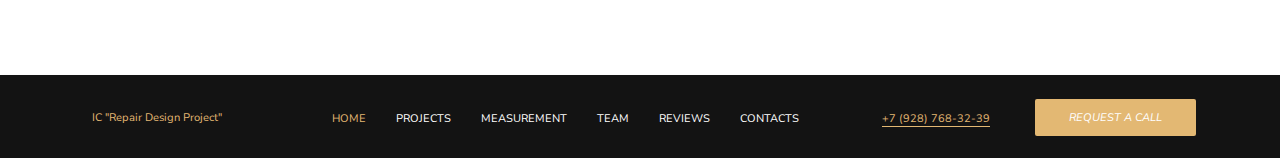
==== commit 2d51e523: ".png -> .svg" ====
--- a/second.html
+++ b/second.html
@@ -99,19 +99,19 @@
                             </div>
                         </div>
                     </div>
-                    <div class="main-photo"><img class="main-photo" src="assets/image 2.1.png" alt="photo"></div>
+                    <div class="main-photo"><img class="main-photo" src="assets/Mask Group.svg" alt="photo"></div>
                 </div>
                 <div class="camera-photo-group">
-                    <img src="assets/Group 45.png" alt="">
-                </div>
-                <div class="slider"><img src="assets/Group 2.18.png" alt="slider"></div>
+                    <img src="assets/Group 45.svg" alt="">
+                </div>
+                <div class="slider"><img src="assets/Group 2.18.svg" alt="slider"></div>
             </div>
         </section>
 
         <section class="third-section">
             <div class="third-section-container">
-                <img src="assets/Mask Group (1).png" alt="picture">
-                <img src="assets/player.png" alt="player">
+                <img src="assets/Mask Group (1).svg" alt="picture">
+                <img src="assets/Group 8.svg" alt="player">
                 <hr>
                 <p>
                     At each facility, a camera is installed that broadcasts 
@@ -134,61 +134,14 @@
 
         <section class="forth-section">
             <div class="forth-section-container">
-                <h3>TYPES OF REPAIR</h3>
                 <div class="instruments-photo-group">
-                    <img src="assets/Group 2.9.png" alt="instruments">
+                    <img src="assets/Group 42.2.svg" alt="instruments">
                 </div>
                 <div class="product-card">
-                    <div class="description">
-                        <h3>Redecorating</h3>
-                        <ul>
-                            <li>Dismantling of old coatings</li>
-                            <li>Wallpapering</li>
-                            <li>Painting walls and ceilings</li>
-                            <li>Laying flooring</li>
-                            <li>Replacing plumbing</li>
-                            <li>Replacing sockets and switches</li>
-                            <li>Replacing doors</li>
-                        </ul>
-                        <div>
-                            <p class="price">from 900 rub / m2</p>
-                        </div>
-                    </div>
-                    
-                    <div class="description">
-                        <h3>Overhaul</h3>
-                        <ul>
-                            <li>Dismantling of old coatings</li>
-                            <li>Wallpapering</li>
-                            <li>Painting walls and ceilings</li>
-                            <li>Laying flooring</li>
-                            <li>Replacing plumbing</li>
-                            <li>Replacing sockets and switches</li>
-                            <li>Replacing doors</li>
-                        </ul>
-                        <div>
-                            <p class="price">from 1800 rub / m2</p>
-                        </div>
-                    </div>
-                    
-                    <div class="description">
-                        <h3>Designer Repair</h3>
-                        <ul>
-                            <li>Dismantling of old coatings</li>
-                            <li>Wallpapering</li>
-                            <li>Painting walls and ceilings</li>
-                            <li>Laying flooring</li>
-                            <li>Replacing plumbing</li>
-                            <li>Replacing sockets and switches</li>
-                            <li>Replacing doors</li>
-                        </ul>
-                    </div>
-                    <div>
-                        <p class="price">from 4000 rub / m2</p>
-                    </div>
+                    <img src="assets/R.svg" alt="products">
                 </div>
                 <div class="consultation-section">
-                    <img src="assets/Group 22.png" alt="pros">
+                    <img src="assets/Group 22.svg" alt="pros">
                 </div>
                 <form class="second-form">
                     <h3>Leave a request for free departure of the measurer</h3>
@@ -202,15 +155,15 @@
                     <label for="agreement">I agree to the processing of personal data</label><br>
                     <button type="submit">Call the measurer</button>
                 </form>
-                <img src="assets/Group 20.png" alt="discount">
+                <img src="assets/Group 20.svg" alt="discount">
             </div>
         </section>
 
         <section class="fifth-section">
             <div class="fifth-section-container">
-                <img src="assets/Group 46.png" alt="deal">
-                <img src="assets/Frame (2).png" alt="city-frame">
-                <img src="assets/Frame (1).png" alt="city-frame">
+                <img src="assets/Group 46.svg" alt="deal">
+                <img src="assets/Frame.svg" alt="city-frame">
+                <img src="assets/Frame (1).svg" alt="city-frame">
             </div>
         </section>
         <div class="form-div">
@@ -228,8 +181,8 @@
             </form>
         </div>
         <section class="six-section">
-                <img src="assets/Group 42.1.png" alt="contact-us">
-                <img src="assets/map.png" alt="map">
+                <img src="assets/Group 42.1.svg" alt="contact-us">
+                <img src="assets/Group 42.1.svg" alt="map">
        </section>
     </main>
 
--- a/style.css
+++ b/style.css
@@ -12,7 +12,7 @@
     position: relative;
     width: 100%;
     height: 100vh; /* Занять всю высоту экрана */
-    background-image: url('assets/image\ 4.3.jpg');
+    background-image: url('assets/image\ 4.3.svg');
     background-size: cover; /* Покрытие всего экрана */
     background-position: center; /* Центровка изображения */
     font-size: 11px;
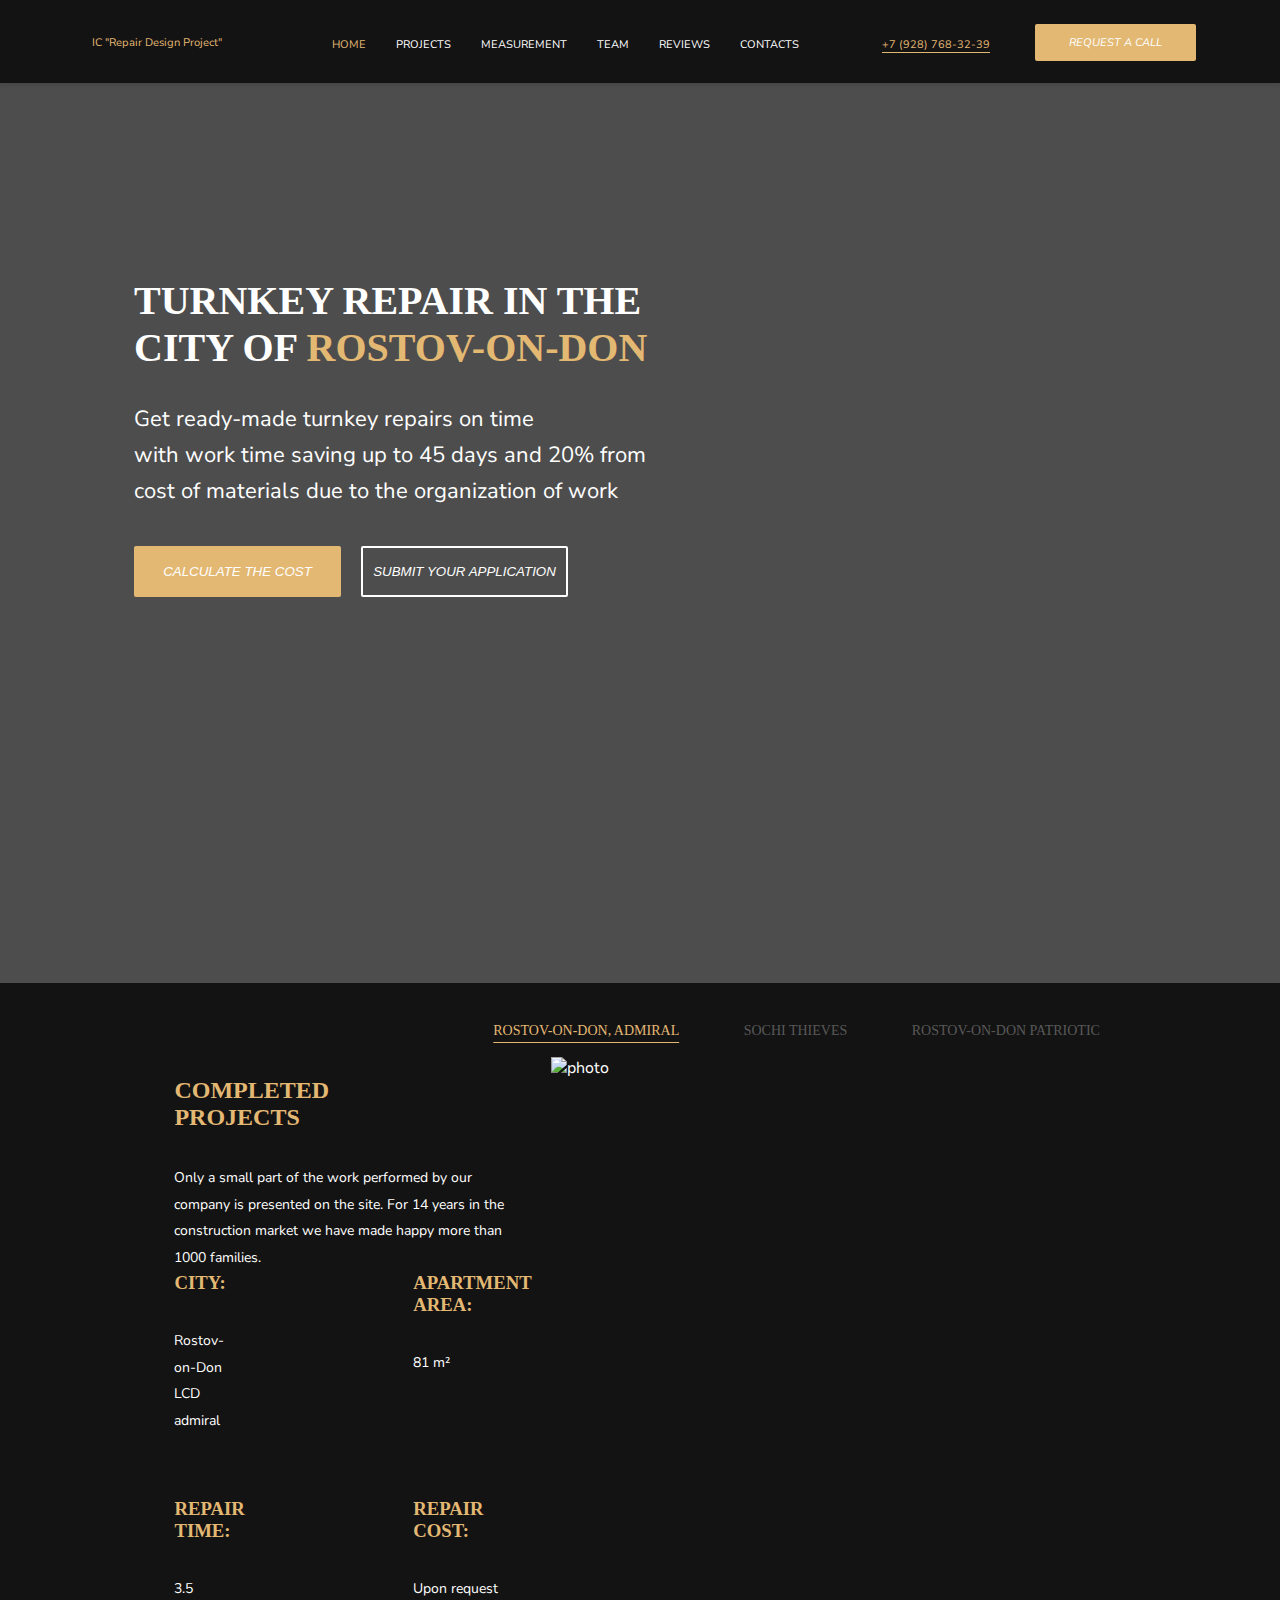
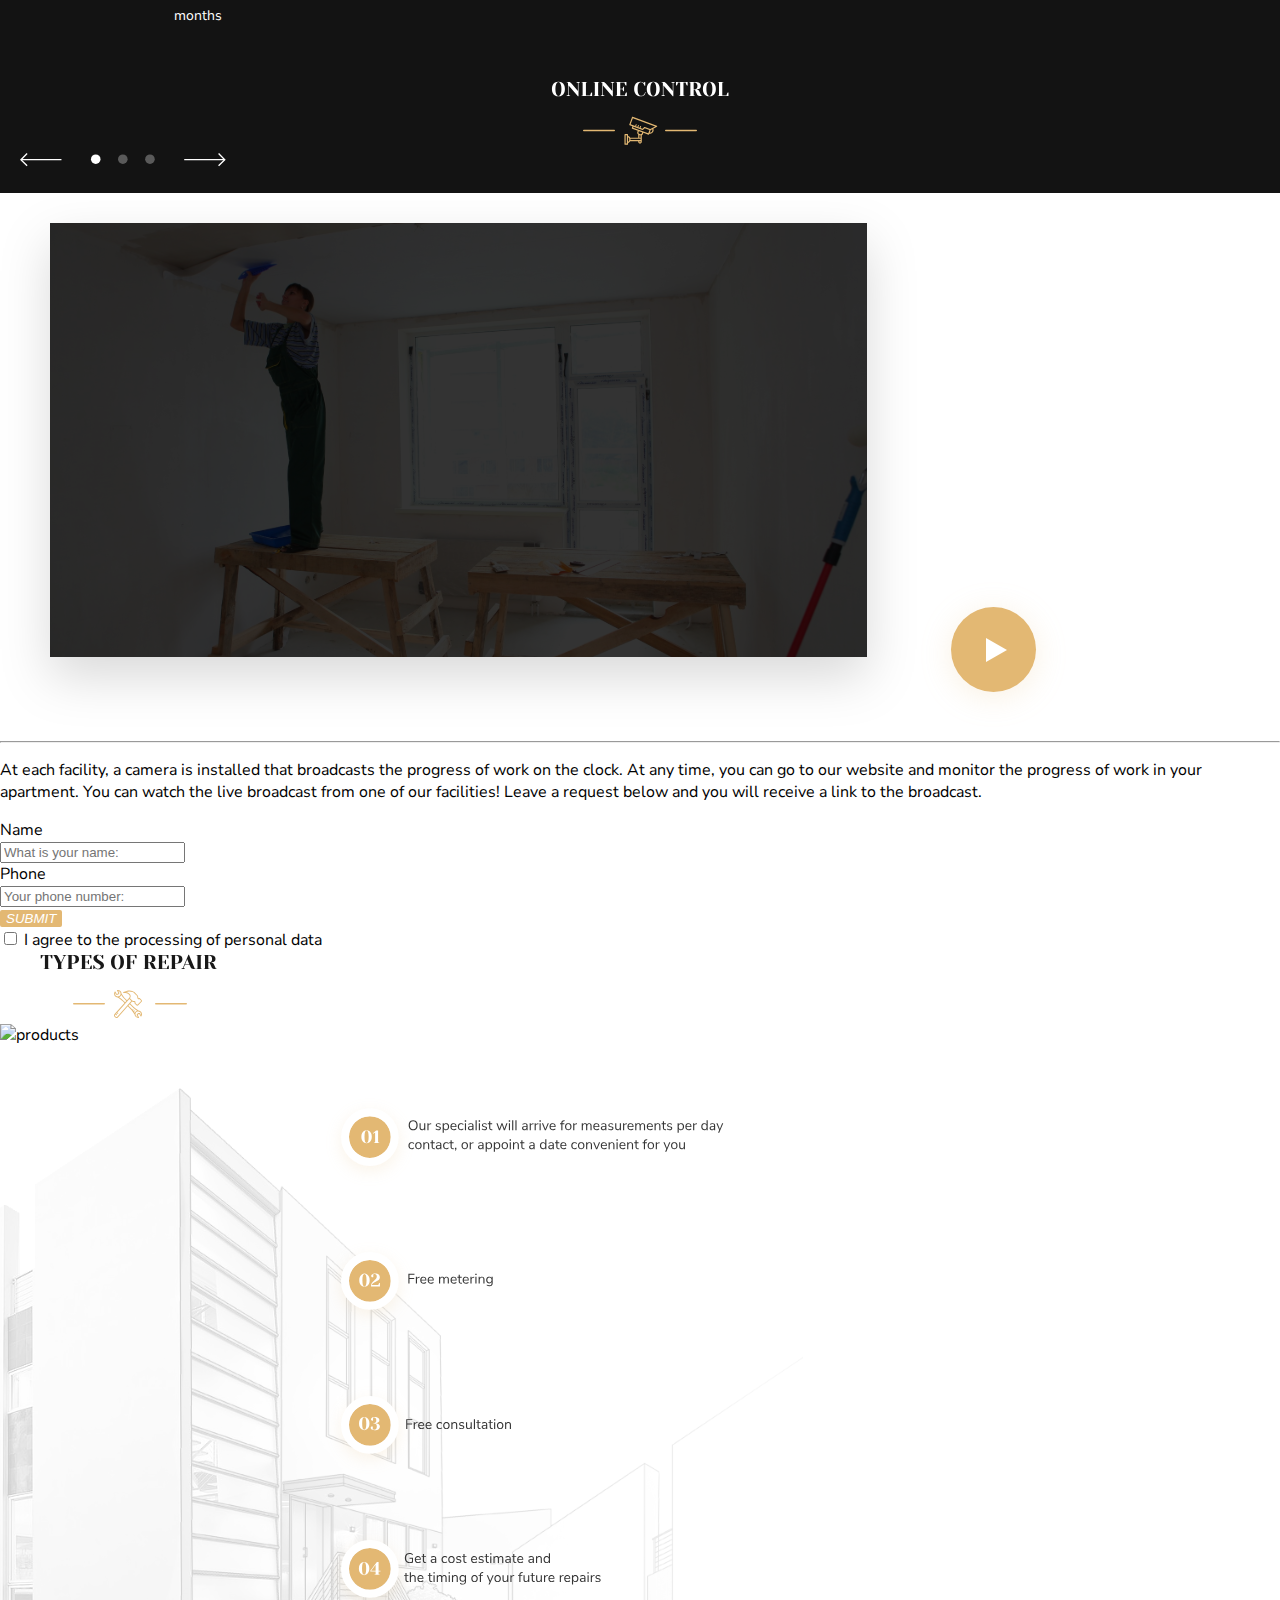
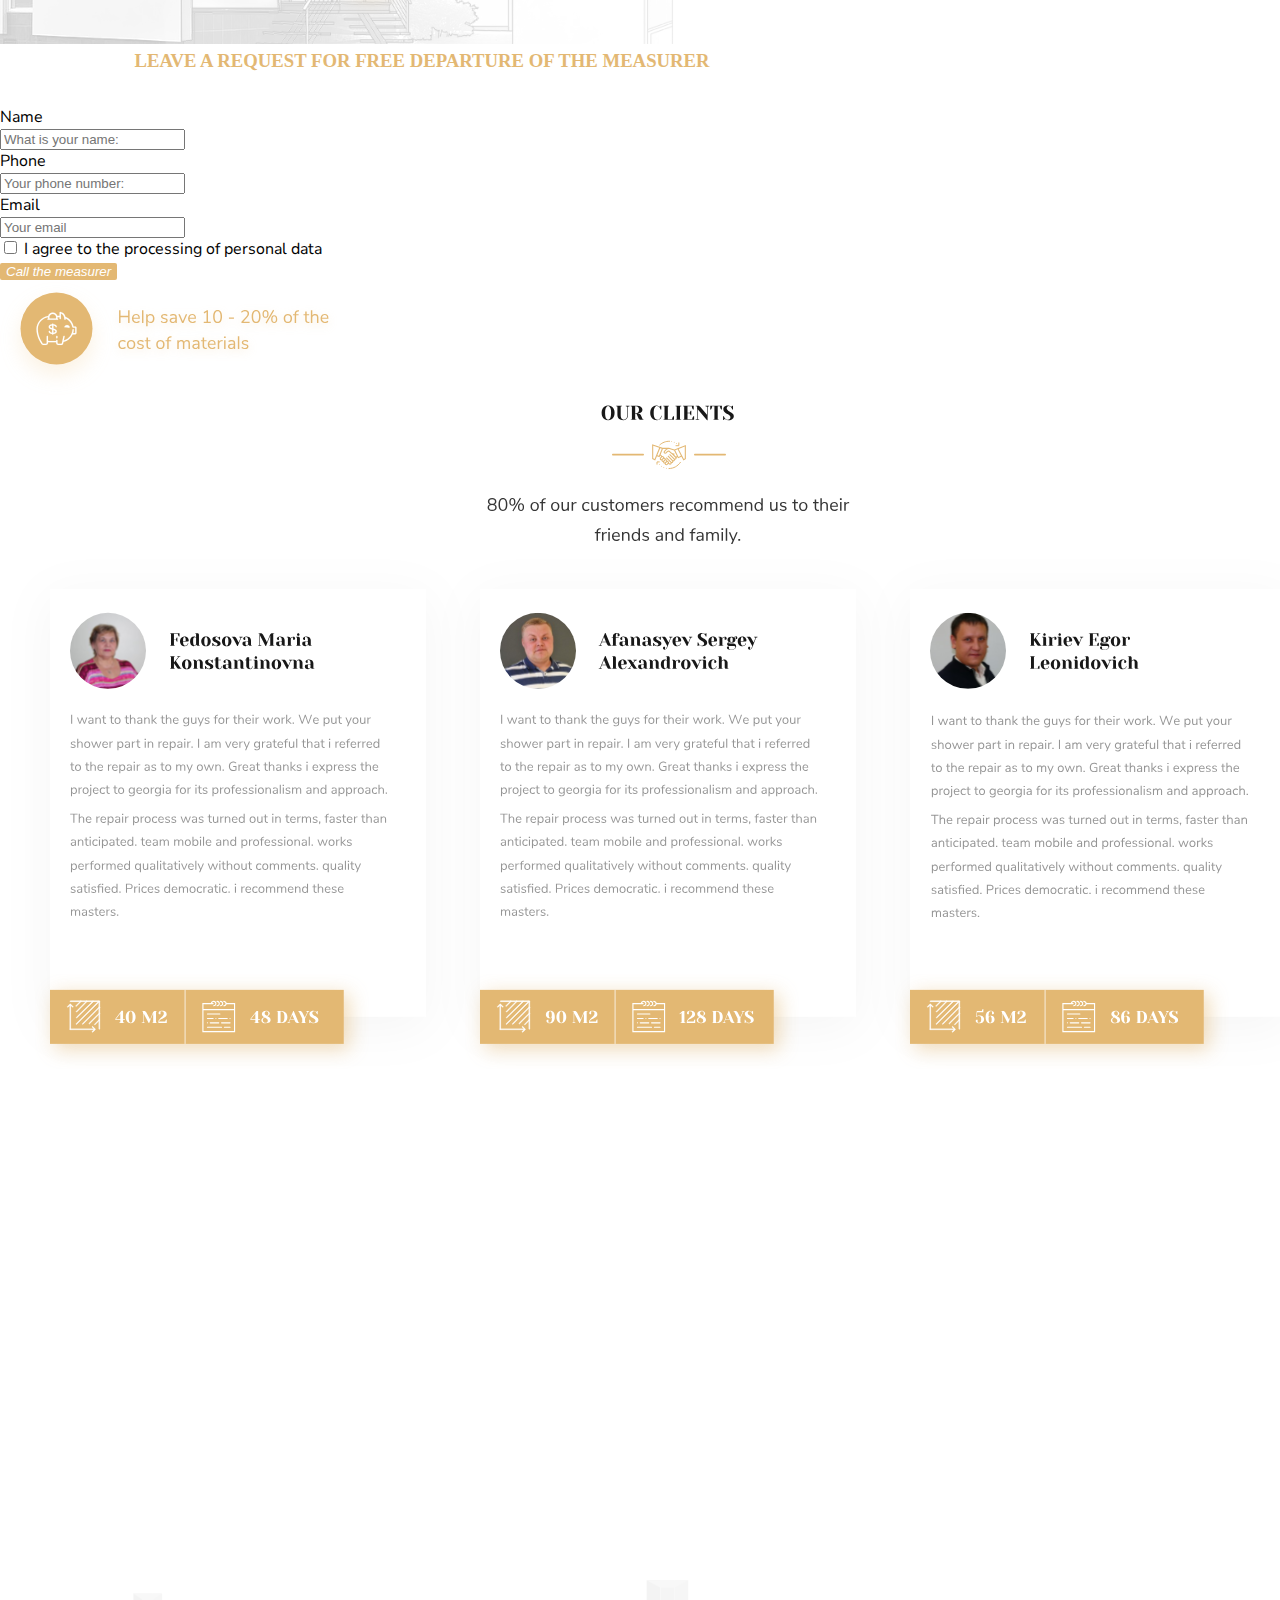
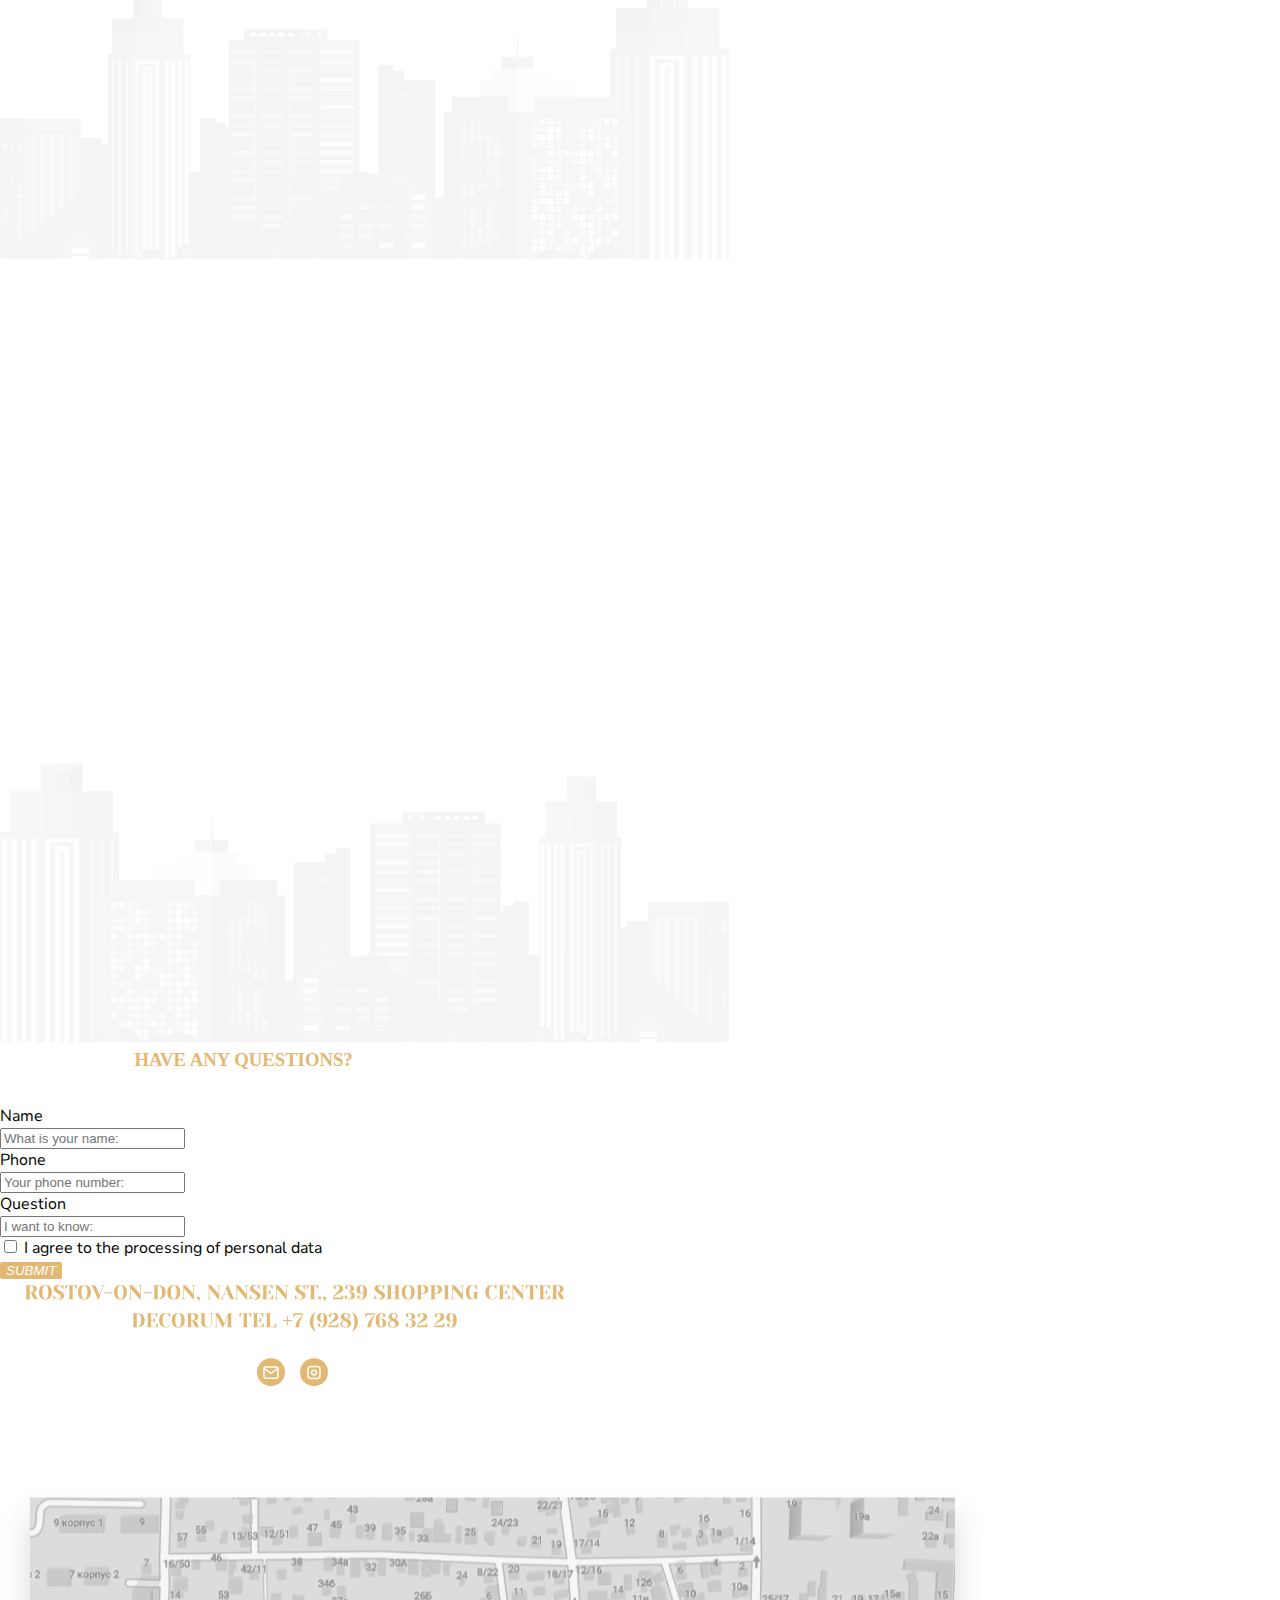
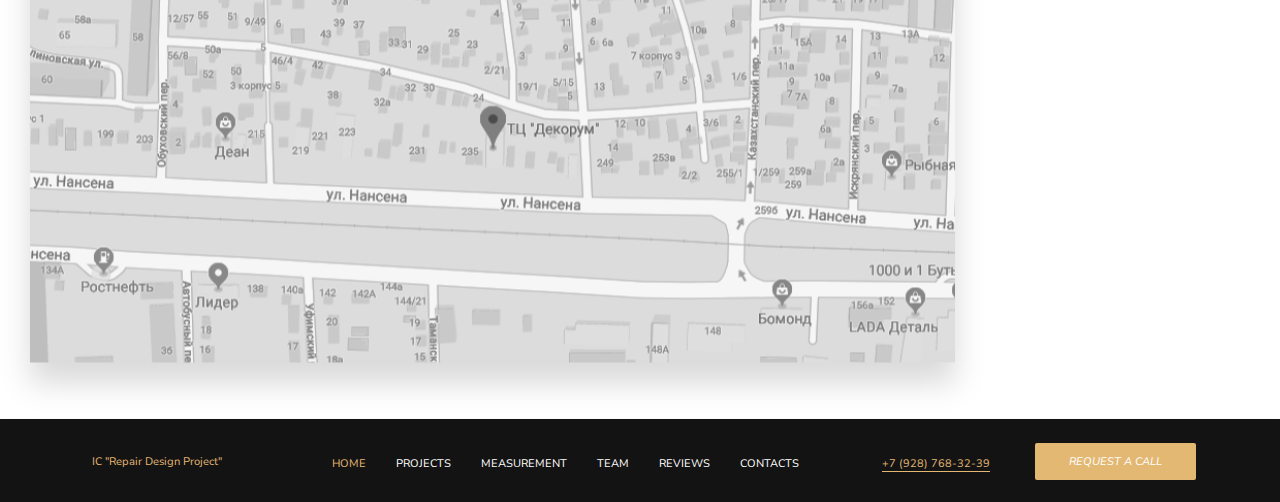
==== commit d7968faf: "lil-fix" ====
--- a/second.html
+++ b/second.html
@@ -182,7 +182,7 @@
         </div>
         <section class="six-section">
                 <img src="assets/Group 42.1.svg" alt="contact-us">
-                <img src="assets/Group 42.1.svg" alt="map">
+                <img src="assets/Mask Group (2).svg" alt="map">
        </section>
     </main>
 
--- a/style.css
+++ b/style.css
@@ -115,15 +115,11 @@
 
 /* ========== Вторая секция ========== */
 .custom-navigation {
-    width: calc(100% - 190.55px);
-    text-align: right; /* Выравнивание текста вправо */
-    margin: 107px 190.55px 45.36px 625.45px;
-}
-
-.custom-navigation ul {
-    list-style: none;
-    padding: 0; /* Убираем отступы */
-    margin-right: 0; /* Убираем отступы */
+    width: 100%;
+}
+
+.custom-navigation > ul {
+    margin-left: calc(33.33% + 20px);
 }
 
 .custom-navigation li {
@@ -151,16 +147,13 @@
 }
 
 .main-photo {
-    width: 679px; /* Ширина изображения */
-    height: 482px; /* Высота изображения */
-    margin-left: 120px; /* Отступ слева */
-    margin-right: 134.55px; /* Отступ справа */
+    flex: 3;
     margin-bottom: 45px; /* Отступ снизу */
     position: relative; /* Для абсолютного позиционирования */
 }
 
 .text-block {
-    flex: 1; /* Элемент занимает оставшееся пространство */
+    flex: 2; /* Элемент занимает оставшееся пространство */
     position: relative;
     padding: 20px;
 }
@@ -184,7 +177,6 @@
     grid-template-columns: repeat(2, 1fr); /* Две колонки */
     gap: 34px; /* Промежуток между колонками */
     justify-items: start;
-    margin: 42px 0 0 134.45px;
 }
 
 .sub-section {
@@ -197,7 +189,6 @@
 .slider {
     width: 100%; /* Заполнение ширины контейнера слайдера */
     height: auto; /* Высота подстраивается под содержимое */
-    margin-top: 20px; /* Отступ сверху от слайдера */
 }
 
 
